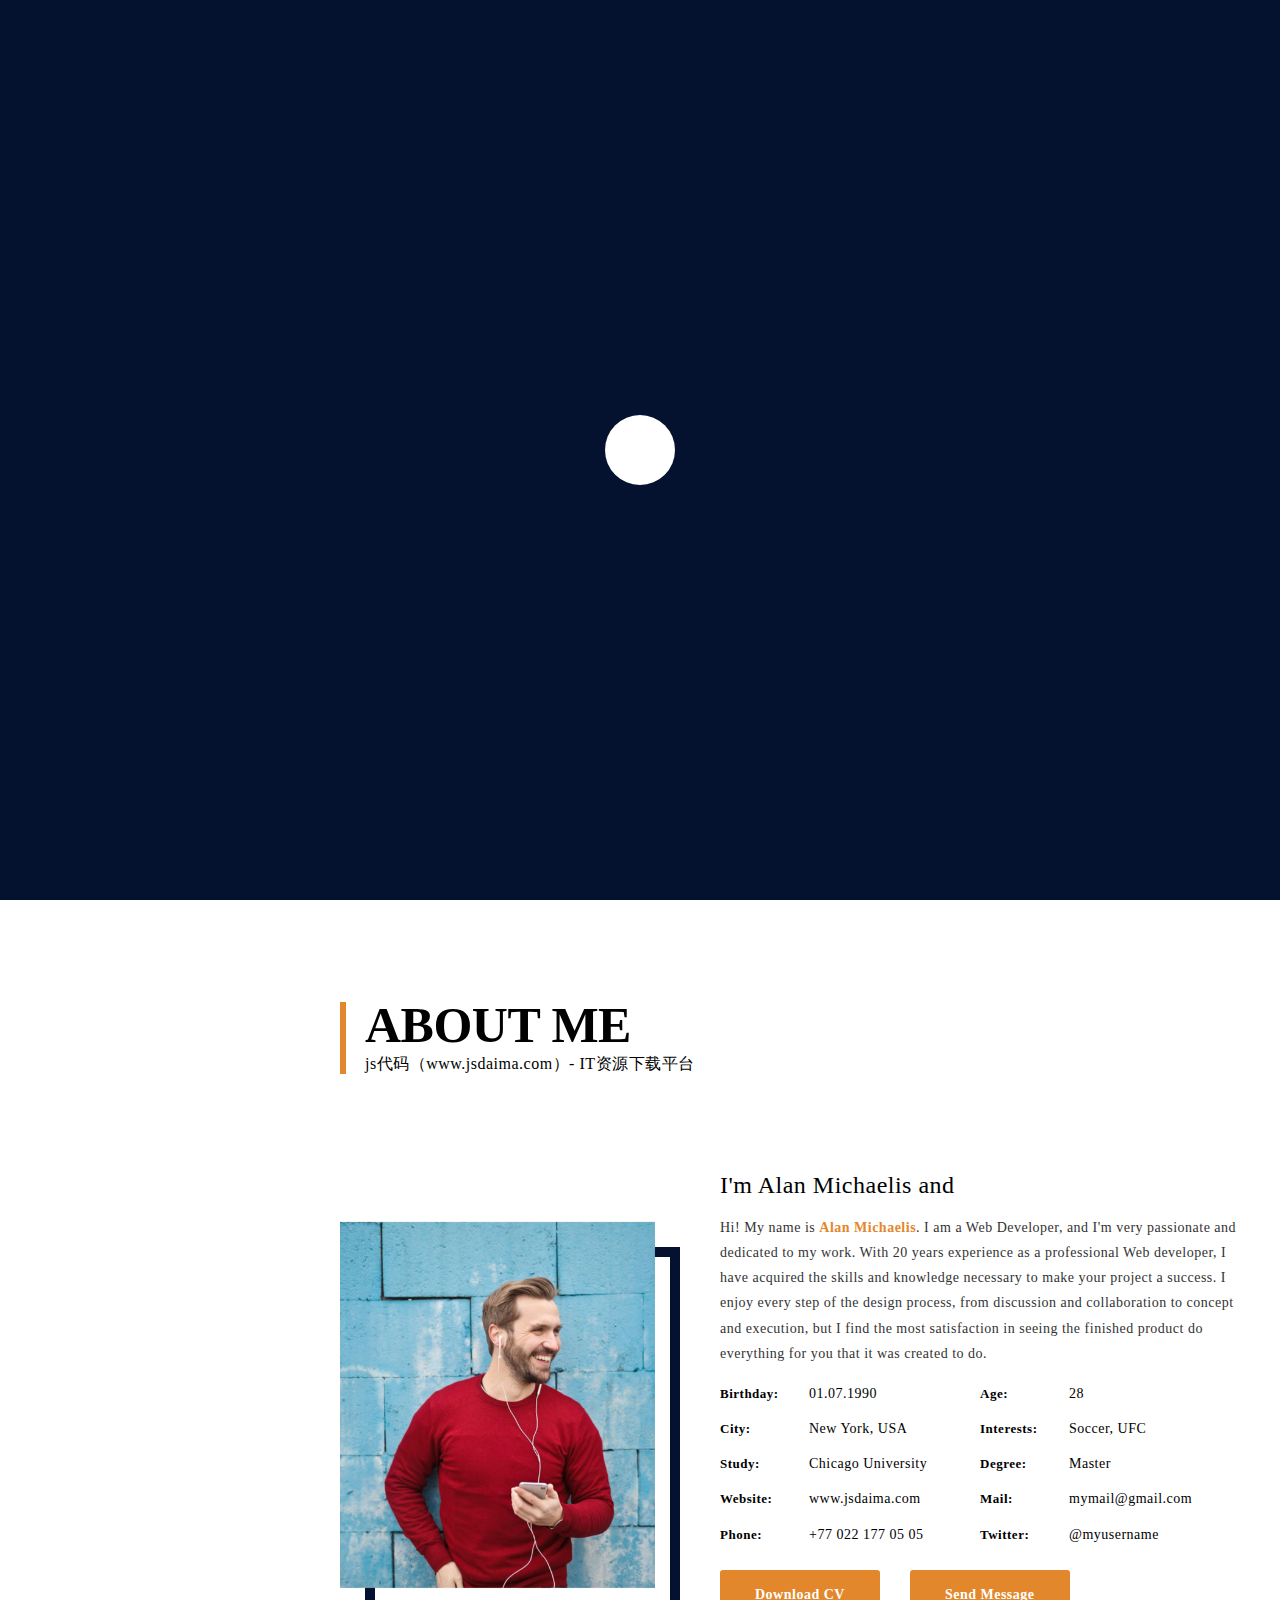
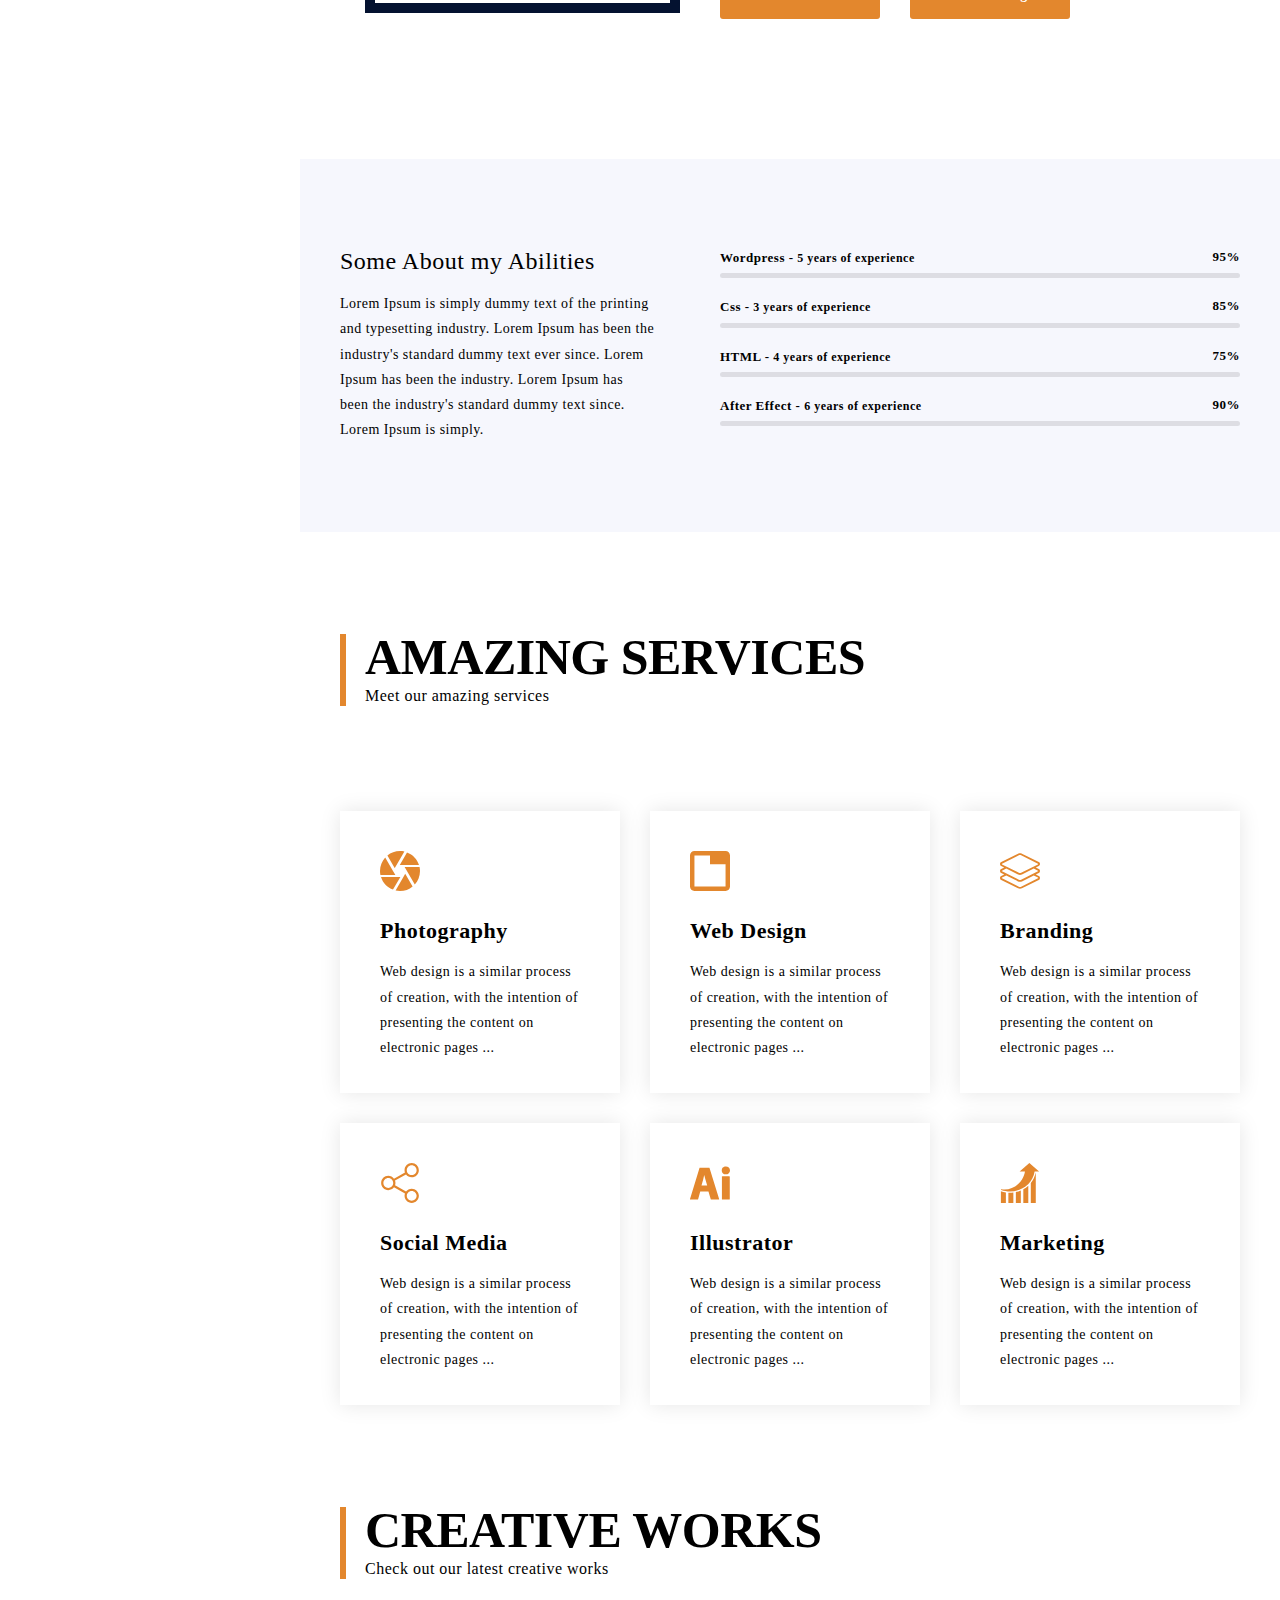
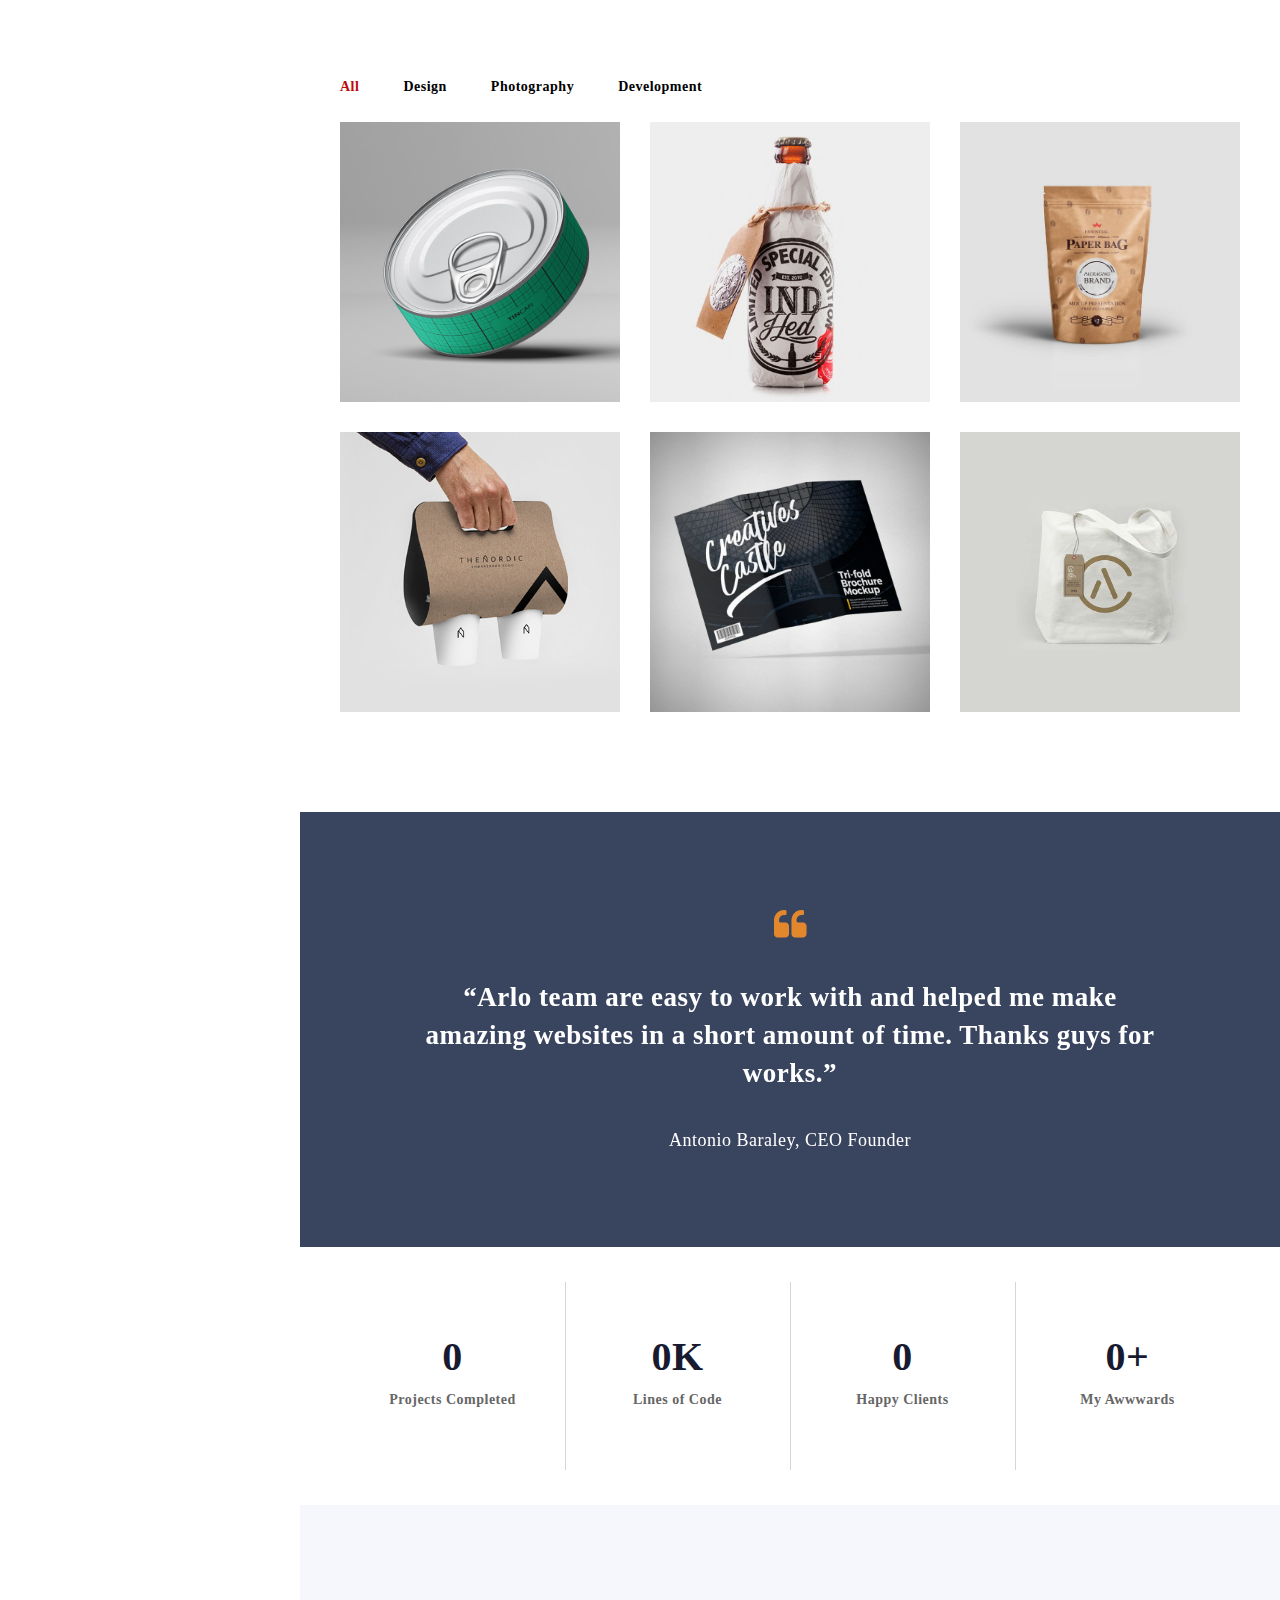
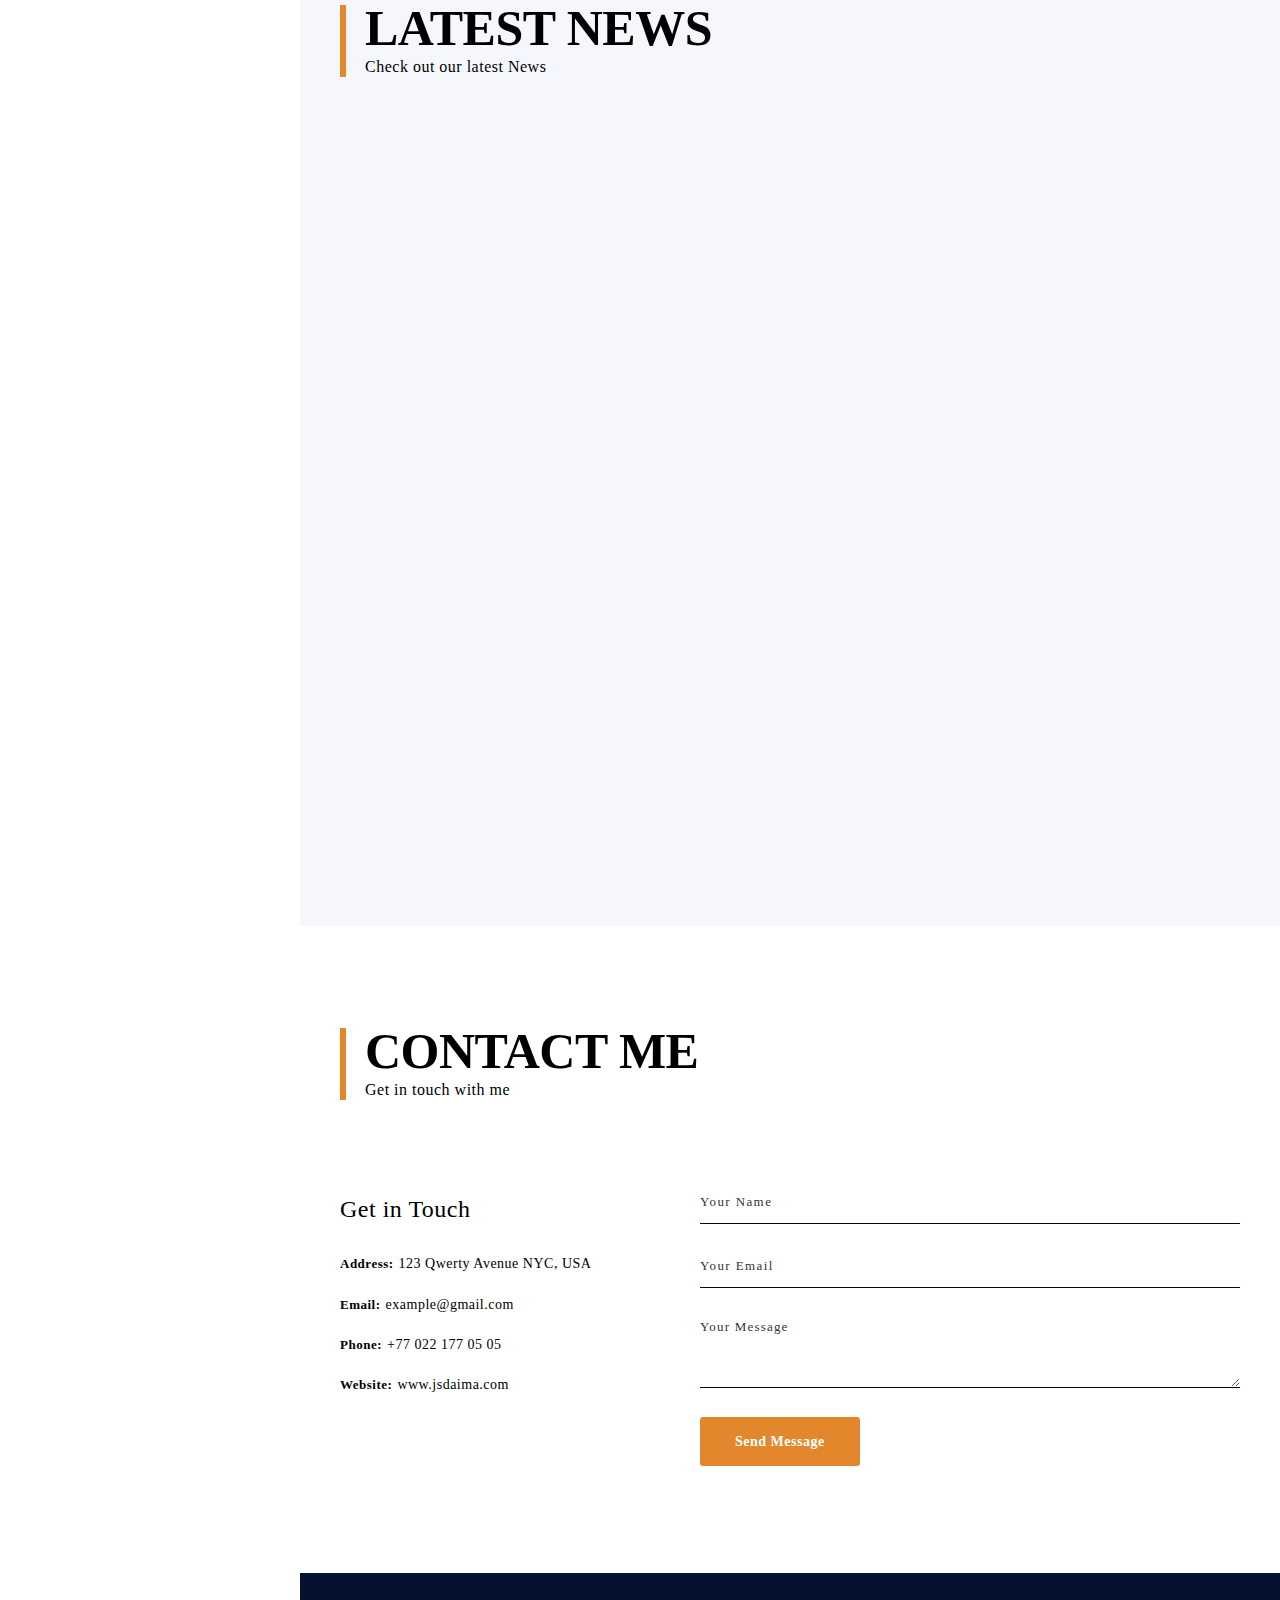
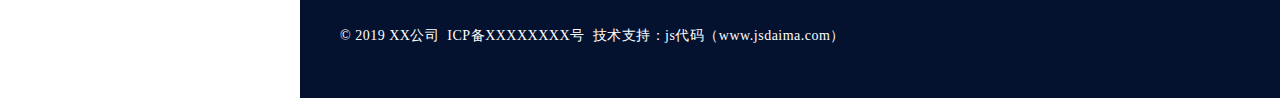
==== gs.wgsqzjl.net/index.html @ ab4c404b "添加项目文件。" ====
<!DOCTYPE html>
<!--[if lt IE 7 ]><html class="ie ie6" lang="en"> <![endif]-->
<!--[if IE 7 ]><html class="ie ie7" lang="en"> <![endif]-->
<!--[if IE 8 ]><html class="ie ie8" lang="en"> <![endif]-->
<!--[if (gte IE 9)|!(IE)]><!--><html lang="en"> <!--<![endif]-->

<head>

<meta http-equiv="Content-Type" content="text/html; charset=utf-8" />

<meta name="viewport" content="width=device-width, initial-scale=1, maximum-scale=1">

<title>HTML5全屏响应式前端开发工程师求职简历网页模板</title>
<meta name="keywords" content="HTML5,全屏响应式,前端开发,工程师,求职简历,网页模板" />
<meta name="description" content="HTML5全屏响应式前端开发工程师求职简历网页模板下载。使用最新HTML5+CSS3技术，采用响应式布局设计，自适应手机移动端，用户体验友好。" /> 
<meta name="author" content="js代码(www.jsdaima.com)" />
<meta name="copyright" content="js代码(www.jsdaima.com)" />

<!-- STYLES -->
<link rel="stylesheet" type="text/css" href="css/plugins.css" />
<link rel="stylesheet" type="text/css" href="css/style.css" />
<!--[if lt IE 9]> <script type="text/javascript" src="js/modernizr.custom.js"></script> <![endif]-->
<!-- /STYLES -->

</head>

<body>

<!-- WRAPPER ALL -->
<div class="arlo_tm_wrapper_all">

	<div id="arlo_tm_popup_blog">
		<div class="container">
			<div class="inner_popup scrollable"></div>
		</div>
		<span class="close"><a href="#"></a></span>
	</div>
	
	<!-- PRELOADER -->
	<div class="arlo_tm_preloader">
		<div class="spinner_wrap">
			<div class="spinner"></div>
		</div>
	</div>
	<!-- /PRELOADER -->
	
	<!-- MOBILE MENU -->
	<div class="arlo_tm_mobile_header_wrap">
		<div class="main_wrap">
			<div class="logo">
				<img src="img/logo/mobile_logo.png" alt="" />
			</div>
			<div class="arlo_tm_trigger">
				<div class="hamburger hamburger--collapse-r">
					<div class="hamburger-box">
						<div class="hamburger-inner"></div>
					</div>
				</div>
			</div>
		</div>
		<div class="arlo_tm_mobile_menu_wrap">
   			<div class="mob_menu">
				<ul class="anchor_nav">
					<li><a href="#home">首页</a></li>
					<li><a href="#about">关于</a></li>
					<li><a href="#services">技能</a></li>
					<li><a href="#portfolio">案例</a></li>
					<li><a href="#news">博客</a></li>
					<li><a href="#contact">联系</a></li>
				</ul>
			</div>
		</div>
	</div>
	<!-- /MOBILE MENU -->
	
    <!-- CONTENT -->
	<div class="arlo_tm_content">
		
		<!-- LEFTPART -->
		<div class="arlo_tm_leftpart_wrap">
			<div class="leftpart_inner">
				<div class="logo_wrap">
					<a href="#"><img src="img/logo/desktop-logo.png" alt="" /></a>
				</div>
				<div class="menu_list_wrap">
					<ul class="anchor_nav">
						<li><a href="#home">首页</a></li>
						<li><a href="#about">关于</a></li>
						<li><a href="#services">技能</a></li>
						<li><a href="#portfolio">案例</a></li>
						<li><a href="#news">博客</a></li>
						<li><a href="#contact">联系</a></li>
					</ul>
				</div>
				<div class="leftpart_bottom">
					<div class="social_wrap">
						<ul>
							<li><a href="#"><i class="xcon-facebook"></i></a></li>
							<li><a href="#"><i class="xcon-twitter"></i></a></li>
							<li><a href="#"><i class="xcon-linkedin"></i></a></li>
							<li><a href="#"><i class="xcon-instagram"></i></a></li>
							<li><a href="#"><i class="xcon-behance"></i></a></li>
						</ul>
					</div>
				</div>
				<a class="arlo_tm_resize" href="#"><i class="xcon-angle-left"></i></a>
			</div>
		</div>
		<!-- /LEFTPART -->
		
		<!-- RIGHTPART -->
		<div class="arlo_tm_rightpart">
			<div class="rightpart_inner">
				<div class="arlo_tm_section" id="home">
					<div class="arlo_tm_hero_header_wrap">
						<div class="arlo_tm_universal_box_wrap">
							<div class="bg_wrap">
								<div class="overlay_image hero jarallax" data-speed="0.1"></div>
								<div class="overlay_color hero"></div>
							</div>
							<div class="content hero">
								<div class="inner_content">
									<div class="image_wrap">
										<img src="img/hero/img.jpg" alt="" />
									</div>
									<div class="name_holder">
										<h3>Alan <span>Michaelis</span></h3>
									</div>
									<div class="text_typing">
										<p>I'm a <span class="arlo_tm_animation_text_word"></span></p>
									</div>
								</div>
							</div>
							<div class="arlo_tm_arrow_wrap bounce anchor">
								<a href="#about"><i class="xcon-angle-double-down"></i></a>
							</div>
						</div>
					</div>
				</div>
				
				<!-- ABOUT -->
				<div class="arlo_tm_section relative" id="about">
					<div class="arlo_tm_about_wrapper_all">
						<div class="container">
							<div class="arlo_tm_title_holder">
								<h3>About Me</h3>
								<span>js代码（www.jsdaima.com）- IT资源下载平台</span>							</div>
							<div class="arlo_tm_about_wrap">
								<div class="author_wrap">
									<div class="leftbox">
										<div class="about_image_wrap parallax" data-relative-input="true">
											<div class="image layer" data-depth="0.1">
												<img src="img/about/550x640.jpg" alt="" />
												<div class="inner" data-img-url="img/about/1.jpg"></div>
											</div>
											<div class="border layer" data-depth="0.2">
												<img src="img/about/550x640.jpg" alt="" />
												<div class="inner"></div>
											</div>
										</div>
									</div>
									<div class="rightbox">
										<div class="arlo_tm_mini_title_holder">
											<h4>I'm Alan Michaelis and <span class="arlo_tm_animation_text_word"></span></h4>
										</div>
										<div class="definition">
											<p>Hi! My name is <strong>Alan Michaelis</strong>. I am a Web Developer, and I'm very passionate and dedicated to my work. With 20 years experience as a professional Web developer, I have acquired the skills and knowledge necessary to make your project a success. I enjoy every step of the design process, from discussion and collaboration to concept and execution, but I find the most satisfaction in seeing the finished product do everything for you that it was created to do.</p>
										</div>
										<div class="about_short_contact_wrap">
											<ul>
												<li>
													<span><label>Birthday:</label> 01.07.1990</span>												</li>
												<li>
													<span><label>Age:</label> 28</span>												</li>
												<li>
													<span><label>City:</label> New York, USA</span>												</li>
												<li>
													<span><label>Interests:</label> Soccer, UFC</span>												</li>
												<li>
													<span><label>Study:</label> Chicago University</span>												</li>
												<li>
													<span><label>Degree:</label> Master</span>												</li>	
												<li>
													<span><label>Website:</label> <a href="https://www.jsdaima.com/" target="_blank">www.jsdaima.com</a></span>												</li>
												<li>
													<span><label>Mail:</label> <a href="mailto:example@gmail.com">mymail&#64;gmail.com</a></span>												</li>
												<li>
													<span><label>Phone:</label> <a href="#">+77 022 177 05 05</a></span>												</li>
												<li>
													<span><label>Twitter:</label> <a href="#">&#64;myusername</a></span>												</li>
											</ul>
										</div>
										<div class="buttons_wrap">
											<ul>
												<li>
													<a href="index.html"><span>Download CV</span></a>												</li>
												<li class="anchor">
													<a href="#contact"><span>Send Message</span></a>												</li>
											</ul>
										</div>
									</div>
								</div>
							</div>
						</div>
					</div>
				</div>
				<!-- /ABOUT -->
				
				<!-- SKILLS -->
				<div class="arlo_tm_section">
					<div class="arlo_tm_skills_wrap">
						<div class="container">
							<div class="inner_wrap">
								<div class="leftbox">
									<div class="arlo_tm_mini_title_holder">
										<h4>Some About my Abilities</h4>
									</div>
									<p>Lorem Ipsum is simply dummy text of the printing and typesetting industry. Lorem Ipsum has been the industry's standard dummy text ever since. Lorem Ipsum has been the industry. Lorem Ipsum has been the industry's standard dummy text since. Lorem Ipsum is simply.</p>
								</div>
								<div class="rightbox">
									<div class="progress_bar_wrap_total">
										<div class="arlo_tm_progress_wrap" data-size="small" data-round="c" data-strip="off">
											<div class="arlo_tm_progress" data-value="95" data-color="#000">
												<span><span class="label">Wordpress - <span class="experience">5 years of experience</span></span><span class="number">95%</span></span>
												<div class="arlo_tm_bar_bg"><div class="arlo_tm_bar_wrap"><div class="arlo_tm_bar"></div></div></div>
											</div>
											<div class="arlo_tm_progress" data-value="85" data-color="#000">
												<span><span class="label">Css - <span class="experience">3 years of experience</span></span><span class="number">85%</span></span>
												<div class="arlo_tm_bar_bg"><div class="arlo_tm_bar_wrap"><div class="arlo_tm_bar"></div></div></div>
											</div>
											<div class="arlo_tm_progress" data-value="75" data-color="#000">
												<span><span class="label">HTML - <span class="experience">4 years of experience</span></span><span class="number">75%</span></span>
												<div class="arlo_tm_bar_bg"><div class="arlo_tm_bar_wrap"><div class="arlo_tm_bar"></div></div></div>
											</div>
											<div class="arlo_tm_progress" data-value="90" data-color="#000">
												<span><span class="label">After Effect - <span class="experience">6 years of experience</span></span><span class="number">90%</span></span>
												<div class="arlo_tm_bar_bg"><div class="arlo_tm_bar_wrap"><div class="arlo_tm_bar"></div></div></div>
											</div>
										</div>
									</div>
								</div>
							</div>
						</div>
					</div>
				</div>
				<!-- /SKILLS -->
				
				<!-- SERVICES -->
				<div class="arlo_tm_section" id="services">
					<div class="arlo_tm_services_wrap">
						<div class="container">
							<div class="arlo_tm_title_holder">
								<h3>Amazing Services</h3>
								<span>Meet our amazing services</span>							</div>
							<div class="list_wrap">
								<ul>
									<li>
										<div class="inner">
											<div class="icon">
												<img class="svg" src="img/svg/camera-diaphragm.svg" alt="" />											</div>
											<div class="title_service">
												<h3>Photography</h3>
											</div>
											<div class="text">
												<p>Web design is a similar process of creation, with the intention of presenting the content on electronic pages ...</p>
											</div>
										</div>
									</li>
									<li>
										<div class="inner">
											<div class="icon">
												<img class="svg" src="img/svg/new-tab.svg" alt="" />											</div>
											<div class="title_service">
												<h3>Web Design</h3>
											</div>
											<div class="text">
												<p>Web design is a similar process of creation, with the intention of presenting the content on electronic pages ...</p>
											</div>
										</div>
									</li>
									<li>
										<div class="inner">
											<div class="icon">
												<img class="svg" src="img/svg/layers.svg" alt="" />											</div>
											<div class="title_service">
												<h3>Branding</h3>
											</div>
											<div class="text">
												<p>Web design is a similar process of creation, with the intention of presenting the content on electronic pages ...</p>
											</div>
										</div>
									</li>
									<li>
										<div class="inner">
											<div class="icon">
												<img class="svg" src="img/svg/share.svg" alt="" />											</div>
											<div class="title_service">
												<h3>Social Media</h3>
											</div>
											<div class="text">
												<p>Web design is a similar process of creation, with the intention of presenting the content on electronic pages ...</p>
											</div>
										</div>
									</li>
									<li>
										<div class="inner">
											<div class="icon">
												<img class="svg" src="img/svg/adobe-illustrator.svg" alt="" />											</div>
											<div class="title_service">
												<h3>Illustrator</h3>
											</div>
											<div class="text">
												<p>Web design is a similar process of creation, with the intention of presenting the content on electronic pages ...</p>
											</div>
										</div>
									</li>
									<li>
										<div class="inner">
											<div class="icon">
												<img class="svg" src="img/svg/seo-performance-marketing-graphic.svg" alt="" />											</div>
											<div class="title_service">
												<h3>Marketing</h3>
											</div>
											<div class="text">
												<p>Web design is a similar process of creation, with the intention of presenting the content on electronic pages ...</p>
											</div>
										</div>
									</li>
								</ul>
							</div>
						</div>
					</div>
				</div>
				<!-- /SERVICES -->
				
				<!-- PORTFOLIO -->
				<div class="arlo_tm_section relative" id="portfolio">
					<div class="arlo_tm_portfolio_wrapper_all">

						<!-- PORTFOLIO FILTER -->
						<div class="arlo_tm_second_portfolio">
						<div class="container">
							<div class="arlo_tm_portfolio_wrap">
								<div class="arlo_tm_title_holder portfolio">
									<h3>Creative Works</h3>
									<span>Check out our latest creative works</span>								</div>
								<div class="arlo_tm_portfolio_titles"></div>
								<ul class="arlo_tm_portfolio_filter">
									<li><a href="#" class="current" data-filter="*">All</a></li>
									<li><a href="#" data-filter=".design">Design</a></li>
									<li><a href="#" data-filter=".photography">Photography</a></li>
									<li><a href="#" data-filter=".development">Development</a></li>
								</ul>
								<ul class="arlo_tm_portfolio_list gallery_zoom">
									<li class="design">
										<div class="entry arlo_tm_portfolio_animation_wrap" data-title="Aoc Productions" data-category="Design">
											<a href="portfolio-single.html">
												<img src="img/portfolio/600x600.jpg" alt="" />
												<div class="arlo_tm_portfolio_image_main" data-img-url="img/portfolio/1.jpg"></div>
											</a>										</div>
									</li>
									<li class="photography">
										<div class="entry arlo_tm_portfolio_animation_wrap" data-title="Ind Hed" data-category="Photography">
											<a href="portfolio-single.html">
												<img src="img/portfolio/600x600.jpg" alt="" />
												<div class="arlo_tm_portfolio_image_main" data-img-url="img/portfolio/2.jpg"></div>
											</a>										</div>
									</li>
									<li class="development">
										<div class="entry arlo_tm_portfolio_animation_wrap" data-title="Paper Mockup" data-category="Development">
											<a href="portfolio-single.html">
												<img src="img/portfolio/600x600.jpg" alt="" />
												<div class="arlo_tm_portfolio_image_main" data-img-url="img/portfolio/3.jpg"></div>
											</a>										</div>
									</li>
									<li class="photography">
										<div class="entry arlo_tm_portfolio_animation_wrap" data-title="The Nordic" data-category="Photography">
											<a href="portfolio-single.html">
												<img src="img/portfolio/600x600.jpg" alt="" />
												<div class="arlo_tm_portfolio_image_main" data-img-url="img/portfolio/4.jpg"></div>
											</a>										</div>
									</li>
									<li class="design">
										<div class="entry arlo_tm_portfolio_animation_wrap" data-title="Creatives Castle" data-category="Design">
											<a href="portfolio-single.html">
												<img src="img/portfolio/600x600.jpg" alt="" />
												<div class="arlo_tm_portfolio_image_main" data-img-url="img/portfolio/5.jpg"></div>
											</a>										</div>
									</li>
									<li class="photography">
										<div class="entry arlo_tm_portfolio_animation_wrap" data-title="White Bag" data-category="Photography">
											<a href="portfolio-single.html">
												<img src="img/portfolio/600x600.jpg" alt="" />
												<div class="arlo_tm_portfolio_image_main" data-img-url="img/portfolio/6.jpg"></div>
											</a>										</div>
									</li>
								</ul>
							</div>
						</div>
					</div>
					<!-- /PORTFOLIO FILTER -->

					</div>
				</div>
				<!-- /PORTFOLIO -->
				
				<!-- TESTIMONIALS -->
				<div class="arlo_tm_section" id="testimonials">
					<div class="arlo_tm_testimonials_wrapper_all">
						<div class="arlo_tm_universal_box_wrap">
							<div class="bg_wrap">
								<div class="overlay_image testimonial jarallax" data-speed="0"></div>
								<div class="overlay_color testimonial"></div>
							</div>
							<div class="content testimonial">
								<div class="arlo_tm_testimonial_wrap">
									<div class="container">
										<div class="carousel_wrap">
											<ul class="owl-carousel">
												<li class="item">
													<div class="inner">
														<div class="quotebox_wrap">
															<i class="xcon-quote-left"></i>														</div>
														<div class="definitions_wrap">
															<p>“Arlo team are easy to work with and helped me make amazing websites in a short amount of time. Thanks guys for works.”</p>
														</div>
														<div class="name_holder">
															<p>Antonio Baraley, CEO Founder</p>
														</div>
													</div>
												</li>
												<li class="item">
													<div class="inner">
														<div class="quotebox_wrap">
															<i class="xcon-quote-left"></i>														</div>
														<div class="definitions_wrap">
															<p>“We were looking for a logo with a touch of modernism. Arlo grasped our needs and produced a stunning design.”</p>
														</div>
														<div class="name_holder">
															<p>Calena Gomez, AOC Designer</p>
														</div>
													</div>
												</li>
												<li class="item">
													<div class="inner">
														<div class="quotebox_wrap">
															<i class="xcon-quote-left"></i>														</div>
														<div class="definitions_wrap">
															<p>“Awesome to work with Arlo. Good organized, easy to communicate with, responsive with next iterations.”</p>
														</div>
														<div class="name_holder">
															<p>Torren Winston, Photographer.</p>
														</div>
													</div>
												</li>
											</ul>
										</div>
									</div>
								</div>
							</div>
						</div>
					</div>
				</div>
				<!-- /TESTIMONIALS -->
				
				<!-- COUNTERBOX -->
				<div class="arlo_tm_section">
					<div class="container">
						<div class="arlo_tm_counter_wrap" data-col="4" data-delay="300">
							<ul class="arlo_tm_counter_list arlo_tm_miniboxes">
								<li>
									<div class="inner arlo_tm_minibox">
										<h3><span><span class="arlo_tm_counter" data-from="0" data-to="2222" data-speed="3000">0</span></span></h3>
										<span>Projects Completed</span>									</div>
								</li>
								<li>
									<div class="inner arlo_tm_minibox">
										<h3><span><span class="arlo_tm_counter" data-from="0" data-to="333" data-speed="3000">0</span>K</span></h3>
										<span>Lines of Code</span>									</div>
								</li>
								<li>
									<div class="inner arlo_tm_minibox">
										<h3><span><span class="arlo_tm_counter" data-from="0" data-to="8888" data-speed="3000">0</span></span></h3>
										<span>Happy Clients</span>									</div>
								</li>
								<li>
									<div class="inner arlo_tm_minibox">
										<h3><span><span class="arlo_tm_counter" data-from="0" data-to="777" data-speed="3000">0</span>+</span></h3>
										<span>My Awwwards</span>									</div>
								</li>
							</ul>
						</div>
					</div>
				</div>
				<!-- /COUNTERBOX -->
				
				<!-- NEWS -->
				<div class="arlo_tm_section" id="news">
					<div class="arlo_tm_news_wrap">
						<div class="container">
							<div class="arlo_tm_title_holder news">
								<h3>Latest News</h3>
								<span>Check out our latest News</span>							</div>
							<div class="arlo_tm_list_wrap blog_list">
								<ul class="total">
									<li class="wow fadeInUp" data-wow-duration="1.2s">
										<div class="inner_list">
											<div class="image_wrap">
												<img class="small" src="img/blog/500x350.jpg" alt="" />
												<img class="big" src="img/blog/1170x450.jpg" alt="" />
												<div class="news_image" data-url="img/blog/1.jpg"></div>
												<a class="link_news" href="index.html"></a>											</div>
											<div class="definitions_wrap">
												<div class="date_wrap">
													<p>January 22, 2018 <a href="index.html">Logos</a></p>
												</div>
												<div class="title_holder">
													<h3><a href="index.html">How to Create Great Logo for Your Business</a></h3>
												</div>
												<div class="definition">
													<p>If you are reading this, you probably plan to start a small business or a side hustle very soon. And you probably have ...</p>
												</div>
												<div class="full_def">
													<p>If you are reading this, you probably plan to start a small business or a side hustle very soon. And you probably have a couple of questions running through your mind like: Do I really need that logo? Or Yep, I really need one. But how can I get it on a budget? This post was created to help you bring system out of confusion so you can get the best out of your business and enter the market full force. First of all, yes, you do need a logo, and it does not really matter how big or small your business is. Even if you  making a craft soap and sell it to your relatives and friends, you still need a logo. If you plan to monetize an idea, you need a logo for it. Otherwise your work, your efforts, your image and your future brand belong to everyone, like grapes at a grocery store. But most importantly, the final design you come up with should be effective enough to promote your business and get you that place in the sun. Here are a few tips that will make the whole process easier and more fun. The first step to a killer logo is an idea. So start feeding your brain with new impressions and experiences. Use anything that works for you. Try hiking and gain inspiration from nature. Or visit an art gallery. Meditation, photography, action sports In a nutshell, any kind of activity that fills you up with energy and joy may help you get that revolutionary idea. It is always useful to browse the websites (or social media profiles) of your potential rivals to not only judge their logos but to practice analysis. Do you find your competitor logo effective or attractive? Try to think of the ways it helps the rival company to be profitable. Is there something you would change? Why? All of these questions can really help you to improve your own perception of your brand as well as the future marketing strategy. Find out what the strengths and weaknesses of your rivals are and benefit from that knowledge. When it comes to logo design, there are and always will be several safe choices like bold and elegant black and white logos or serif font wordmarks. But if you are striving to get that killer logo, do not be afraid to cross the line and try something rebellious. Go out there and get to know the latest design trends. For example, you may experiment with the bold colors like Ultra Violet, which is the Pantone color of the year, by the way. Or play with the typography and color gradients.</p>
												</div>
												<div class="arlo_tm_popup_share_wrap">
													<ul>
														<li><a href="#">Facebook</a></li>
														<li><a href="#">Twitter</a></li>
														<li><a href="#">Linkedin</a></li>
														<li><a href="#">Behance</a></li>
													</ul>
												</div>
												<div class="read_more">
													<a href="#"><span>Read More</span></a>												</div>
											</div>
										</div>
									</li>
									<li class="wow fadeInUp" data-wow-duration="1.2s" data-wow-delay="0.2s">
										<div class="inner_list">
											<div class="image_wrap">
												<img class="small" src="img/blog/500x350.jpg" alt="" />
												<img class="big" src="img/blog/1170x450.jpg" alt="" />
												<div class="news_image" data-url="img/blog/2.jpg"></div>
												<a class="link_news" href="index.html"></a>											</div>
											<div class="definitions_wrap">
												<div class="date_wrap">
													<p>February 07, 2018 <a href="index.html">Illustrator</a></p>
												</div>
												<div class="title_holder">
													<h3><a href="index.html">How to Autumn Clean Your Design Career?</a></h3>
												</div>
												<div class="definition">
													<p>Spring cleaning is not just about washing windows and clearing away cobwebs. Your design career also needs a thorough ...</p>
												</div>
												<div class="full_def">
													<p>Whether you are a freelancer or an in-house designer, or at a studio or agency, you will probably have to rebrand at the and Whether you are a freelancer or an in-house designer, or at a studio or agency, you will probably have to rebrand at the and Whether yo are a freelancer or an in-house designer, or at a studio or agency, you'll probably have to rebrand at the andWhether you are a freelancer or an in-house designer, or at a studio or agency, you will probably have to rebrand at the andWhether yo are a freelancer or an in-house designer, or at a studio or agency, you will probably have to rebrand at the and.Whether you are a freelancer or an in-house designer, or at a studio or agency, you will probably have to rebrand at the and Whether you are a freelancer or an in-house designer, or at a studio or agency, you will probably have to rebrand at the andWhether youa are a freelancer or an in-house designer, or at a studio or agency.</p>
												</div>
												<div class="arlo_tm_popup_share_wrap">
													<ul>
														<li><a href="#">Facebook</a></li>
														<li><a href="#">Twitter</a></li>
														<li><a href="#">Linkedin</a></li>
														<li><a href="#">Behance</a></li>
													</ul>
												</div>
												<div class="read_more">
													<a href="#"><span>Read More</span></a>												</div>
											</div>
										</div>
									</li>
									<li class="wow fadeInUp" data-wow-duration="1.2s" data-wow-delay="0.4s">
										<div class="inner_list">
											<div class="image_wrap">
												<img class="small" src="img/blog/500x350.jpg" alt="" />
												<img class="big" src="img/blog/1170x450.jpg" alt="" />
												<div class="news_image" data-url="img/blog/3.jpg"></div>
												<a class="link_news" href="index.html"></a>											</div>
											<div class="definitions_wrap">
												<div class="date_wrap">
													<p>April 12, 2018 <a href="index.html">Branding</a></p>
												</div>
												<div class="title_holder">
													<h3><a href="index.html">Innovative Ways to Increase Brand</a></h3>
												</div>
												<div class="definition">
													<p>Having a solid, trusted brand is important for your company to thrive. If your target audience does not know or trust ...</p>
												</div>
												<div class="full_def">
													<p>Having a solid, trusted brand is important for your company to thrive. If your target audience does not know or trust your brand, how will you ever increase your customer base and sales? Here are six innovative strategies you can use to increase brand awareness and help your business thrive. Inviting influencers into your niche is a great way to increase brand awareness and hopefully drive sales. When influencers have an established audience that knows and trusts them, once they mention your product(s) and discuss your brand in their content, those mentions will expand your reach and increase peoples awareness of your product. Ikonick is a perfect example of a company that works directly with influencers: It sells canvas art for your home and office. The way Ikonick uses influencers involves providing them with art and having those influencers pose with the art, then share the photos on social media. "Our relationships are an important part of our business,"  co-founder Mark Mastrandrea told me. "Our relationships make up our community, and the community is how our brand grows." Ikonick uses all types of influencers, from Instagram photographers to celebrities. The companys social strategy has enabled it to scale and grow exponentially because its influencers become part of its sales team -- even ambassadors. The relationship is mutually rewarding, Mastrandrea said. Companies can also offer to sponsor influencers at an event (if they do that sort of thing) and even use them as spokespersons for their brand and product(s). A lot of CrossFit-related companies do this, including Rogue Fitness, which sponsors certain athletes with clothing. The athlete then becomes a walking billboard for the company. Have you ever received an order that came in branded packaging? Rather than see it as just another shipment, perhaps you felt that that that special branding made the package seem like a gift. The team knows that the product experience doesn't commence at first use, but rather at the unboxing stage. How companies present their brand, and the story they tell through their design and graphics, can create an emotional connection with the customer that may last even longer than the product itself.</p>
												</div>
												<div class="arlo_tm_popup_share_wrap">
													<ul>
														<li><a href="#">Facebook</a></li>
														<li><a href="#">Twitter</a></li>
														<li><a href="#">Linkedin</a></li>
														<li><a href="#">Behance</a></li>
													</ul>
												</div>
												<div class="read_more">
													<a href="#"><span>Read More</span></a>												</div>
											</div>
										</div>
									</li>
								</ul>
							</div>
						</div>
					</div>
				</div>
				<!-- /NEWS -->

				<!-- CONTACT & FOOTER -->
				<div class="arlo_tm_section" id="contact">
					<div class="container">
						<div class="arlo_tm_title_holder contact">
							<h3>Contact Me</h3>
							<span>Get in touch with me</span>						</div>
					</div>
					<div class="arlo_tm_footer_contact_wrapper_all">
						<div class="arlo_tm_contact_wrap_all">
							<div class="container">
								<div class="leftbox">
									<div class="arlo_tm_mini_title_holder contact">
										<h4>Get in Touch</h4>
									</div>
									<div class="short_info_wrap">
										<ul>
											<li><p><label>Address:</label><span>123 Qwerty Avenue NYC, USA</span></p></li>
											<li><p><label>Email:</label><span><a href="mailto:example@gmail.com">example@gmail.com</a></span></p></li>
											<li><p><label>Phone:</label><span>+77 022 177 05 05</span></p></li>
											<li><p><label>Website:</label><span><a href="https://www.jsdaima.com/" target="_blank">www.jsdaima.com</a></span></p></li>
										</ul>
									</div>
								</div>
								<div class="rightbox">
									<div class="arlo_tm_contact_wrap">
										<div class="main_input_wrap">
											<form action="/" method="post" class="contact_form" id="contact_form">
												<div class="returnmessage" data-success="Your message has been received, We will contact you soon."></div>
												<div class="empty_notice"><span>Please Fill Required Fields</span></div>
												<div class="wrap">
													<input id="name" type="text" placeholder="Your Name">
												</div>
												<div class="wrap">
													<input id="email" type="text" placeholder="Your Email">
												</div>
												<div class="wrap">
													<textarea id="message" placeholder="Your Message"></textarea>
												</div>
												<div class="arlo_tm_button">
													<a id="send_message" href="#"><span>Send Message</span></a>												</div>
											</form>
										</div>
									</div>
								</div>
							</div>
						</div>
						<div class="arlo_tm_footer_wrap">
							<div class="container">
								<p>&copy; 2019 XX公司&nbsp;&nbsp;ICP备XXXXXXXX号&nbsp;&nbsp;技术支持：<a style="color:#fff;" href="https://www.jsdaima.com/" title="js代码" target="_blank">js代码（www.jsdaima.com）</a></p>
							</div>
						</div>
					</div>
				</div>
				<!-- /CONTACT & FOOTER -->
				
			</div>
		</div>
		<!-- /RIGHTPART -->
		
		<a class="arlo_tm_totop" href="#"></a> 
		
	</div>
</div>
<!-- / WRAPPER ALL -->
	
<!-- SCRIPTS -->
<script src="js/jquery.js"></script>
<!--[if lt IE 10]> <script type="text/javascript" src="js/ie8.js"></script> <![endif]-->	
<script src="js/plugins.js"></script>
<script src="js/init.js"></script>
<!-- /SCRIPTS -->

</body>
</html>
---- gs.wgsqzjl.net/css/plugins.css ----
/*
This file is made by Marketify (2018)
This css file includes all base styles and template's main color (in this tempalte main color is pink(#f00a77)). 
Template's main color styles located at the bottom of this file.

01) BASE
02) FORM ELEMENTS
03) FONTELLO
04) SKELETON OR GRID
05) PERFECT SCROLLBAR
06) MAGNIFIC POPUP
07) NAV ANCHOR
08) ANIMATION
09) OWL CAROUSEL

*/

/*------------------------------------------------------------------*/ 
/*	01) BASE
/*------------------------------------------------------------------*/
html,body,div,span,applet,object,iframe,h1,h2,h3,h4,h5,h6,p,blockquote,pre,a,abbr,acronym,address,big,cite,code,del,dfn,em,font,ins,kbd,q,s,samp,small,strike,strong,sub,sup,tt,var,b,u,i,center,dl,dt,dd,ol,ul,li,fieldset,form,label,legend,table,caption,tbody,tfoot,thead,tr,th,td
	{
	background: transparent;
	border: 0;
	margin: 0;
	padding: 0;
	vertical-align: baseline;
	outline: none;
}

article, aside, details, figcaption, figure, footer, header, hgroup, nav, section {
    display: block;
}

blockquote {
	quotes: none;
}

blockquote:before,blockquote:after {
	content: '';
	content: none;
}
ul, ol{
	margin:0px;	
}
ul li, ol li{
	margin-bottom:0px;
}
img{
	vertical-align:middle;
	max-width:100%;
}
iframe{
	max-width:100%;
}
del {
	text-decoration: line-through;
}
a, i{
	border:none;
}
a:hover{text-decoration:none;}

h1, h2, h3, h4, h5, h6{
	font-weight:500;
	line-height: 1;
	font-family: "Montserrat";
}
h1 { font-size: 45px; }
h2 { font-size: 36px; }
h3 { font-size: 30px; }
h4 { font-size: 24px; }
h5 { font-size: 20px; }
h6 { font-size: 16px; }

table{
	width:100%;
	max-width:100%;
	text-align:left;
	border-collapse: collapse;
	border-spacing: 0px;
	margin-bottom:15px;
	color:#999;
	border:1px solid #eee;
}
table tr{
	border:1px solid #eee;
}
table th{
	vertical-align:top;
	color:#333;
	background:none;
	font-size:16px;
	font-weight:normal;
	padding:15px 10px;
	border:1px solid #eee;
}
table td{
	vertical-align:top;
	padding:10px;
	border:1px solid #eee;
}

code, pre {
	padding: 10px;
	padding-bottom: 0;
	border-left: 3px solid #6FBF71;
	border-bottom: 1px solid transparent;
	background: #f7f7f7;
	overflow-x:scroll;
}

pre{
	display: block;	
	word-break: break-all;
	word-wrap: break-word;
}
pre code { white-space: pre-wrap; }

.space10{width:100%; float:left; clear:both; margin-bottom:10px;}
.space20{width:100%; float:left; clear:both; margin-bottom:20px;}
.space30{width:100%; float:left; clear:both; margin-bottom:30px;}
.space40{width:100%; float:left; clear:both; margin-bottom:40px;}
.space50{width:100%; float:left; clear:both; margin-bottom:50px;}
.space60{width:100%; float:left; clear:both; margin-bottom:60px;}
.space70{width:100%; float:left; clear:both; margin-bottom:70px;}
.space80{width:100%; float:left; clear:both; margin-bottom:80px;}
.space90{width:100%; float:left; clear:both; margin-bottom:90px;}
.space100{width:100%; float:left; clear:both; margin-bottom:100px;}
.space200{width:100%; float:left; clear:both; margin-bottom:200px;}
.space300{width:100%; float:left; clear:both; margin-bottom:300px;}
.space400{width:100%; float:left; clear:both; margin-bottom:400px;}
.space500{width:100%; float:left; clear:both; margin-bottom:500px;}
.space1000{width:100%; float:left; clear:both; margin-bottom:1000px;}

/*------------------------------------------------------------------*/ 
/*	02) FORM ELEMENTS
/*------------------------------------------------------------------*/

textarea{
	border-radius:0;
	font-size:13px;
	color:#333;
	resize:vertical;
	font-family:"Open Sans";
	letter-spacing: 1.2px !important;
	
	-webkit-box-sizing: border-box; /* Safari/Chrome, other WebKit */
	-moz-box-sizing: border-box;    /* Firefox, other Gecko */
	-ms-box-sizing: border-box;     /* IE 10 + */
	box-sizing: border-box;         /* Opera/IE 8+ */
	
	line-height:1.4;
	padding:10px!important;
	width:100%;
	border:1px solid #eee;
	
	-webkit-transition: all .3s ease;
	   -moz-transition: all .3s ease;
	    -ms-transition: all .3s ease;
	     -o-transition: all .3s ease;
	        transition: all .3s ease;
}
input[type="text"],
input[type="password"],
input[type="datetime"],
input[type="datetime-local"],
input[type="date"],
input[type="month"],
input[type="time"],
input[type="week"],
input[type="number"],
input[type="email"],
input[type="url"],
input[type="search"],
input[type="tel"],
input[type="color"],
.uneditable-input {
	border-radius:0;
	font-size:13px;
	min-width:auto;
	color:#333;
	letter-spacing:1.4px;
	
	-webkit-box-sizing: border-box; /* Safari/Chrome, other WebKit */
	-moz-box-sizing: border-box;    /* Firefox, other Gecko */
	-ms-box-sizing: border-box;     /* IE 10 + */
	box-sizing: border-box;         /* Opera/IE 8+ */
	
	font-family:"Open Sans";
	
	line-height:1.6;
	padding:10px!important;
	height:44px;
	vertical-align:middle;
	border:1px solid #eee;
	
	-webkit-transition: all .3s ease;
	   -moz-transition: all .3s ease;
	    -ms-transition: all .3s ease;
	     -o-transition: all .3s ease;
	        transition: all .3s ease;
}

textarea:focus,
input[type="text"]:focus,
input[type="password"]:focus,
input[type="datetime"]:focus,
input[type="datetime-local"]:focus,
input[type="date"]:focus,
input[type="month"]:focus,
input[type="time"]:focus,
input[type="week"]:focus,
input[type="number"]:focus,
input[type="email"]:focus,
input[type="url"]:focus,
input[type="search"]:focus,
input[type="tel"]:focus,
input[type="color"]:focus,
.uneditable-input:focus {
	border-color:#ccc;
	background:#eee;
}

input[type="submit"]{
	padding: 13px 15px;
	height: 40px;
	line-height: 1;
	text-transform: uppercase;
	font-size: 13px;
	font-weight: 600;
	text-decoration: none;
	letter-spacing: 0.5px;
	border:none;
	cursor:pointer;
	color: #FFF;
	background:#777;
	
	-webkit-transition: all .3s ease;
	   -moz-transition: all .3s ease;
	    -ms-transition: all .3s ease;
	     -o-transition: all .3s ease;
	        transition: all .3s ease;
}
input[type="submit"]:hover{
	background:#444;
}
select{
	padding:8px;
	border:2px solid #eee;
}
input[type="button"]{
	cursor:pointer;
	-webkit-transition: all .3s ease;
	   -moz-transition: all .3s ease;
	    -ms-transition: all .3s ease;
	     -o-transition: all .3s ease;
	        transition: all .3s ease;
}

/*------------------------------------------------------------------*/ 
/*	03) FONTELLO
/*------------------------------------------------------------------*/

@font-face {
  font-family: 'xcon';
  src: url('font/xcon.eot?4965248');
  src: url('font/xcon.eot?4965248#iefix') format('embedded-opentype'),
       url('font/xcon.woff2?4965248') format('woff2'),
       url('font/xcon.woff?4965248') format('woff'),
       url('font/xcon.ttf?4965248') format('truetype'),
       url('font/xcon.svg?4965248#xcon') format('svg');
  font-weight: normal;
  font-style: normal;
}
/* Chrome hack: SVG is rendered more smooth in Windozze. 100% magic, uncomment if you need it. */
/* Note, that will break hinting! In other OS-es font will be not as sharp as it could be */
/*
@media screen and (-webkit-min-device-pixel-ratio:0) {
  @font-face {
    font-family: 'xcon';
    src: url('../font/xcon.svg?4965248#xcon') format('svg');
  }
}
*/
 
 [class^="xcon-"]:before, [class*=" xcon-"]:before {
  font-family: "xcon";
  font-style: normal;
  font-weight: normal;
  speak: none;
 
  display: inline-block;
  text-decoration: inherit;
  width: 1em;
  margin-right: .2em;
  text-align: center;
  /* opacity: .8; */
 
  /* For safety - reset parent styles, that can break glyph codes*/
  font-variant: normal;
  text-transform: none;
 
  /* fix buttons height, for twitter bootstrap */
  line-height: 1em;
 
  /* Animation center compensation - margins should be symmetric */
  /* remove if not needed */
  margin-left: .2em;
 
  /* you can be more comfortable with increased icons size */
  /* font-size: 120%; */
 
  /* Font smoothing. That was taken from TWBS */
  -webkit-font-smoothing: antialiased;
  -moz-osx-font-smoothing: grayscale;
 
  /* Uncomment for 3D effect */
  /* text-shadow: 1px 1px 1px rgba(127, 127, 127, 0.3); */
}
 
.xcon-phone:before { content: '\e800'; } /* '' */
.xcon-mail:before { content: '\e801'; } /* '' */
.xcon-globe:before { content: '\e802'; } /* '' */
.xcon-glass:before { content: '\e803'; } /* '' */
.xcon-music:before { content: '\e804'; } /* '' */
.xcon-search:before { content: '\e805'; } /* '' */
.xcon-star:before { content: '\e806'; } /* '' */
.xcon-star-empty:before { content: '\e807'; } /* '' */
.xcon-heart:before { content: '\e808'; } /* '' */
.xcon-cancel-circled:before { content: '\e809'; } /* '' */
.xcon-ok:before { content: '\e80a'; } /* '' */
.xcon-bookmark:before { content: '\e80b'; } /* '' */
.xcon-thumbs-up:before { content: '\e80c'; } /* '' */
.xcon-thumbs-down:before { content: '\e80d'; } /* '' */
.xcon-download:before { content: '\e80e'; } /* '' */
.xcon-upload:before { content: '\e80f'; } /* '' */
.xcon-lock-open:before { content: '\e810'; } /* '' */
.xcon-lock:before { content: '\e811'; } /* '' */
.xcon-bell:before { content: '\e812'; } /* '' */
.xcon-location:before { content: '\e813'; } /* '' */
.xcon-attention:before { content: '\e814'; } /* '' */
.xcon-cog:before { content: '\e815'; } /* '' */
.xcon-resize-full:before { content: '\e816'; } /* '' */
.xcon-resize-small:before { content: '\e817'; } /* '' */
.xcon-resize-horizontal:before { content: '\e818'; } /* '' */
.xcon-resize-vertical:before { content: '\e819'; } /* '' */
.xcon-basket:before { content: '\e81a'; } /* '' */
.xcon-calendar:before { content: '\e81b'; } /* '' */
.xcon-wrench:before { content: '\e81c'; } /* '' */
.xcon-folder:before { content: '\e81d'; } /* '' */
.xcon-folder-open:before { content: '\e81e'; } /* '' */
.xcon-volume-off:before { content: '\e81f'; } /* '' */
.xcon-volume-up:before { content: '\e820'; } /* '' */
.xcon-volume-down:before { content: '\e821'; } /* '' */
.xcon-clock:before { content: '\e822'; } /* '' */
.xcon-zoom-out:before { content: '\e823'; } /* '' */
.xcon-zoom-in:before { content: '\e824'; } /* '' */
.xcon-down-dir:before { content: '\e825'; } /* '' */
.xcon-up-dir:before { content: '\e826'; } /* '' */
.xcon-left-dir:before { content: '\e827'; } /* '' */
.xcon-right-dir:before { content: '\e828'; } /* '' */
.xcon-down-open:before { content: '\e829'; } /* '' */
.xcon-left-open:before { content: '\e82a'; } /* '' */

.xcon-right-open:before { content: '\e82b'; } /* '' */
.xcon-up-open:before { content: '\e82c'; } /* '' */
.xcon-down-big:before { content: '\e82d'; } /* '' */
.xcon-left-big:before { content: '\e82e'; } /* '' */
.xcon-right-big:before { content: '\e82f'; } /* '' */
.xcon-up-big:before { content: '\e830'; } /* '' */
.xcon-play:before { content: '\e831'; } /* '' */
.xcon-spin3:before { content: '\e832'; } /* '' */
.xcon-play-circled2:before { content: '\e833'; } /* '' */
.xcon-pause:before { content: '\e834'; } /* '' */
.xcon-to-end:before { content: '\e835'; } /* '' */
.xcon-to-end-alt:before { content: '\e836'; } /* '' */
.xcon-to-start:before { content: '\e837'; } /* '' */
.xcon-flash:before { content: '\e838'; } /* '' */
.xcon-to-start-alt:before { content: '\e839'; } /* '' */
.xcon-fast-fw:before { content: '\e83a'; } /* '' */
.xcon-fast-bw:before { content: '\e83b'; } /* '' */
.xcon-off:before { content: '\e83c'; } /* '' */
.xcon-check:before { content: '\e83d'; } /* '' */
.xcon-comment:before { content: '\e83e'; } /* '' */
.xcon-chat:before { content: '\e83f'; } /* '' */
.xcon-forward:before { content: '\e840'; } /* '' */
.xcon-eye:before { content: '\e841'; } /* '' */
.xcon-eye-off:before { content: '\e842'; } /* '' */
.xcon-star-half:before { content: '\e843'; } /* '' */
.xcon-heart-empty:before { content: '\e844'; } /* '' */
.xcon-camera:before { content: '\e845'; } /* '' */
.xcon-videocam:before { content: '\e846'; } /* '' */
.xcon-picture:before { content: '\e847'; } /* '' */
.xcon-camera-alt:before { content: '\e848'; } /* '' */
.xcon-video:before { content: '\e849'; } /* '' */
.xcon-home:before { content: '\e84a'; } /* '' */
.xcon-pencil:before { content: '\e84b'; } /* '' */
.xcon-trash-empty:before { content: '\e84c'; } /* '' */
.xcon-camera-1:before { content: '\e84d'; } /* '' */
.xcon-move:before { content: '\f047'; } /* '' */
.xcon-bookmark-empty:before { content: '\f097'; } /* '' */
.xcon-twitter:before { content: '\f099'; } /* '' */
.xcon-facebook:before { content: '\f09a'; } /* '' */
.xcon-rss:before { content: '\f09e'; } /* '' */
.xcon-resize-full-alt:before { content: '\f0b2'; } /* '' */
.xcon-gplus:before { content: '\f0d5'; } /* '' */
.xcon-sort-down:before { content: '\f0dd'; } /* '' */
.xcon-sort-up:before { content: '\f0de'; } /* '' */
.xcon-mail-alt:before { content: '\f0e0'; } /* '' */
.xcon-linkedin:before { content: '\f0e1'; } /* '' */
.xcon-comment-empty:before { content: '\f0e5'; } /* '' */
.xcon-chat-empty:before { content: '\f0e6'; } /* '' */
.xcon-bell-alt:before { content: '\f0f3'; } /* '' */
.xcon-angle-double-left:before { content: '\f100'; } /* '' */
.xcon-angle-double-right:before { content: '\f101'; } /* '' */
.xcon-angle-double-up:before { content: '\f102'; } /* '' */
.xcon-angle-double-down:before { content: '\f103'; } /* '' */
.xcon-angle-left:before { content: '\f104'; } /* '' */
.xcon-angle-right:before { content: '\f105'; } /* '' */
.xcon-angle-up:before { content: '\f106'; } /* '' */
.xcon-angle-down:before { content: '\f107'; } /* '' */
.xcon-desktop:before { content: '\f108'; } /* '' */
.xcon-laptop:before { content: '\f109'; } /* '' */
.xcon-tablet:before { content: '\f10a'; } /* '' */
.xcon-mobile:before { content: '\f10b'; } /* '' */
.xcon-quote-left:before { content: '\f10d'; } /* '' */
.xcon-reply:before { content: '\f112'; } /* '' */
.xcon-folder-empty:before { content: '\f114'; } /* '' */
.xcon-folder-open-empty:before { content: '\f115'; } /* '' */
.xcon-reply-all:before { content: '\f122'; } /* '' */
.xcon-star-half-alt:before { content: '\f123'; } /* '' */
.xcon-direction:before { content: '\f124'; } /* '' */
.xcon-attention-alt:before { content: '\f12a'; } /* '' */
.xcon-mic:before { content: '\f130'; } /* '' */
.xcon-mute:before { content: '\f131'; } /* '' */
.xcon-play-circled:before { content: '\f144'; } /* '' */
.xcon-ok-squared:before { content: '\f14a'; } /* '' */
.xcon-euro:before { content: '\f153'; } /* '' */
.xcon-pound:before { content: '\f154'; } /* '' */
.xcon-dollar:before { content: '\f155'; } /* '' */
.xcon-thumbs-up-alt:before { content: '\f164'; } /* '' */
.xcon-thumbs-down-alt:before { content: '\f165'; } /* '' */
.xcon-youtube-play:before { content: '\f16a'; } /* '' */
.xcon-instagram:before { content: '\f16d'; } /* '' */
.xcon-tumblr:before { content: '\f173'; } /* '' */
.xcon-down:before { content: '\f175'; } /* '' */
.xcon-up:before { content: '\f176'; } /* '' */
.xcon-left:before { content: '\f177'; } /* '' */
.xcon-right:before { content: '\f178'; } /* '' */
.xcon-apple:before { content: '\f179'; } /* '' */
.xcon-dribbble:before { content: '\f17d'; } /* '' */
.xcon-vkontakte:before { content: '\f189'; } /* '' */
.xcon-mail-squared:before { content: '\f199'; } /* '' */
.xcon-google:before { content: '\f1a0'; } /* '' */
.xcon-behance:before { content: '\f1b4'; } /* '' */
.xcon-paper-plane:before { content: '\f1d8'; } /* '' */
.xcon-paper-plane-empty:before { content: '\f1d9'; } /* '' */
.xcon-share:before { content: '\f1e0'; } /* '' */
.xcon-share-squared:before { content: '\f1e1'; } /* '' */
.xcon-cc-visa:before { content: '\f1f0'; } /* '' */
.xcon-cc-mastercard:before { content: '\f1f1'; } /* '' */
.xcon-cc-discover:before { content: '\f1f2'; } /* '' */
.xcon-cc-amex:before { content: '\f1f3'; } /* '' */
.xcon-cc-paypal:before { content: '\f1f4'; } /* '' */
.xcon-cc-stripe:before { content: '\f1f5'; } /* '' */
.xcon-bell-off:before { content: '\f1f6'; } /* '' */
.xcon-bell-off-empty:before { content: '\f1f7'; } /* '' */
.xcon-toggle-off:before { content: '\f204'; } /* '' */
.xcon-toggle-on:before { content: '\f205'; } /* '' */
.xcon-pinterest:before { content: '\f231'; } /* '' */
.xcon-hourglass-o:before { content: '\f250'; } /* '' */
.xcon-trademark:before { content: '\f25c'; } /* '' */
.xcon-registered:before { content: '\f25d'; } /* '' */
.xcon-odnoklassniki:before { content: '\f263'; } /* '' */
.xcon-safari:before { content: '\f267'; } /* '' */
.xcon-chrome:before { content: '\f268'; } /* '' */
.xcon-firefox:before { content: '\f269'; } /* '' */
.xcon-opera:before { content: '\f26a'; } /* '' */
.xcon-internet-explorer:before { content: '\f26b'; } /* '' */
.xcon-vimeo:before { content: '\f27d'; } /* '' */

/*
* 	Responsive grid pixel system - v1.1
* 	Copyright 2017, FriendsLaboratory
*   Author: FriendsLaboratory
* 	Created Date : 01-01-2017
*/
.clearfix{
  *zoom: 1;
  clear:both;
}
.clearfix:before,
.clearfix:after {
  display: table;
  line-height: 0;
  content: "";
}
.clearfix:after {
  clear: both;
}

/*------------------------------------------------------------------*/ 
/*	04) SKELETON OR GRID
/*------------------------------------------------------------------*/

.container {
	max-width: 1250px;
	width:100%;
	margin-left: auto;
	margin-right: auto;
	height:auto;
	padding:0px 40px;
	position:relative;
	clear:both;
	
	-webkit-box-sizing: border-box; /* Safari/Chrome, other WebKit */
	-moz-box-sizing: border-box;    /* Firefox, other Gecko */
	box-sizing: border-box;         /* Opera/IE 8+ */
}
.container.full{
	max-width:100%;
}
.row {
	height:auto;
} 
[class*="fl-col"], .fl-sidebar{
	float: left;
	margin-right: 4%;
}
[class*="fl-col"].float-right{
	float:right;
}
[class*="fl-col"].last, .fl-sidebar.last, [class*="fl-col"].no-space, .fl-col-12{
	margin-right:0px;
}
  
.fl-col-12 {  width: 100%;      }
.fl-col-9  {  width: 74%;       }
.fl-col-8  {  width: 65.3333%;  }
.fl-col-6  {  width: 48%;       }
.fl-col-4  {  width: 30.6666%;  }
.fl-col-3  {  width: 22%;       }
.fl-sidebar  {  width: 30.6666%;     }

.fl-col-9.no-space  {  width: 78%;  }
.fl-col-8.no-space  {  width: 69.3333%;  }
.fl-col-6.no-space  {  width: 52%;  }
.fl-col-4.no-space  {  width: 34.6666%;  }
.fl-col-3.no-space  {  width: 26%;  }

@media (max-width: 1040px) {
.fl-sidebar  {  width: 100%; clear:both; margin-right:0px; padding:50px 0px;  }
.fl-col-8.fix { width:100%; }
.container{padding:0px 20px;}
}

@media (max-width: 768px) {
.fl-col-12 {  width: 100%;  }
.fl-col-9  {  width: 100%;  }
.fl-col-8  {  width: 100%;  }
.fl-col-6  {  width: 100%;  }
.fl-col-4  {  width: 100%;  }
.fl-col-3  {  width: 100%;  }
}

@media (max-width: 480px) {
.container{padding:0px 10px;}
}

/*------------------------------------------------------------------*/ 
/*	05) PERFECT SCROLLBAR
/*------------------------------------------------------------------*/

.mCustomScrollbar{-ms-touch-action:pinch-zoom;touch-action:pinch-zoom}.mCustomScrollbar.mCS_no_scrollbar,.mCustomScrollbar.mCS_touch_action{-ms-touch-action:auto;touch-action:auto}.mCustomScrollBox{position:relative;overflow:hidden;height:100%;max-width:100%;outline:0;direction:ltr}.mCSB_container{overflow:hidden;width:auto;height:auto}.mCSB_inside>.mCSB_container{margin-right:30px}.mCSB_container.mCS_no_scrollbar_y.mCS_y_hidden{margin-right:0}.mCS-dir-rtl>.mCSB_inside>.mCSB_container{margin-right:0;margin-left:30px}.mCS-dir-rtl>.mCSB_inside>.mCSB_container.mCS_no_scrollbar_y.mCS_y_hidden{margin-left:0}.mCSB_scrollTools{position:absolute;width:16px;height:auto;left:auto;top:0;right:0;bottom:0;opacity:.75;filter:"alpha(opacity=75)";-ms-filter:"alpha(opacity=75)"}.mCSB_outside+.mCSB_scrollTools{right:-26px}.mCS-dir-rtl>.mCSB_inside>.mCSB_scrollTools,.mCS-dir-rtl>.mCSB_outside+.mCSB_scrollTools{right:auto;left:0}.mCS-dir-rtl>.mCSB_outside+.mCSB_scrollTools{left:-26px}.mCSB_scrollTools .mCSB_draggerContainer{position:absolute;top:0;left:0;bottom:0;right:0;height:auto}.mCSB_scrollTools a+.mCSB_draggerContainer{margin:20px 0}.mCSB_scrollTools .mCSB_draggerRail{width:2px;height:100%;margin:0 auto;-webkit-border-radius:16px;-moz-border-radius:16px;border-radius:16px}.mCSB_scrollTools .mCSB_dragger{cursor:pointer;width:100%;height:30px;z-index:1}.mCSB_scrollTools .mCSB_dragger .mCSB_dragger_bar{position:relative;width:4px;height:100%;margin:0 auto;-webkit-border-radius:16px;-moz-border-radius:16px;border-radius:16px;text-align:center}.mCSB_scrollTools_vertical.mCSB_scrollTools_onDrag_expand .mCSB_dragger.mCSB_dragger_onDrag_expanded .mCSB_dragger_bar,.mCSB_scrollTools_vertical.mCSB_scrollTools_onDrag_expand .mCSB_draggerContainer:hover .mCSB_dragger .mCSB_dragger_bar{width:12px}.mCSB_scrollTools_vertical.mCSB_scrollTools_onDrag_expand .mCSB_dragger.mCSB_dragger_onDrag_expanded+.mCSB_draggerRail,.mCSB_scrollTools_vertical.mCSB_scrollTools_onDrag_expand .mCSB_draggerContainer:hover .mCSB_draggerRail{width:8px}.mCSB_scrollTools .mCSB_buttonDown,.mCSB_scrollTools .mCSB_buttonUp{display:block;position:absolute;height:20px;width:100%;overflow:hidden;margin:0 auto;cursor:pointer}.mCSB_scrollTools .mCSB_buttonDown{bottom:0}.mCSB_horizontal.mCSB_inside>.mCSB_container{margin-right:0;margin-bottom:30px}.mCSB_horizontal.mCSB_outside>.mCSB_container{min-height:100%}.mCSB_horizontal>.mCSB_container.mCS_no_scrollbar_x.mCS_x_hidden{margin-bottom:0}.mCSB_scrollTools.mCSB_scrollTools_horizontal{width:auto;height:16px;top:auto;right:0;bottom:0;left:0}.mCustomScrollBox+.mCSB_scrollTools+.mCSB_scrollTools.mCSB_scrollTools_horizontal,.mCustomScrollBox+.mCSB_scrollTools.mCSB_scrollTools_horizontal{bottom:-26px}.mCSB_scrollTools.mCSB_scrollTools_horizontal a+.mCSB_draggerContainer{margin:0 20px}.mCSB_scrollTools.mCSB_scrollTools_horizontal .mCSB_draggerRail{width:100%;height:2px;margin:7px 0}.mCSB_scrollTools.mCSB_scrollTools_horizontal .mCSB_dragger{width:30px;height:100%;left:0}.mCSB_scrollTools.mCSB_scrollTools_horizontal .mCSB_dragger .mCSB_dragger_bar{width:100%;height:4px;margin:6px auto}.mCSB_scrollTools_horizontal.mCSB_scrollTools_onDrag_expand .mCSB_dragger.mCSB_dragger_onDrag_expanded .mCSB_dragger_bar,.mCSB_scrollTools_horizontal.mCSB_scrollTools_onDrag_expand .mCSB_draggerContainer:hover .mCSB_dragger .mCSB_dragger_bar{height:12px;margin:2px auto}.mCSB_scrollTools_horizontal.mCSB_scrollTools_onDrag_expand .mCSB_dragger.mCSB_dragger_onDrag_expanded+.mCSB_draggerRail,.mCSB_scrollTools_horizontal.mCSB_scrollTools_onDrag_expand .mCSB_draggerContainer:hover .mCSB_draggerRail{height:8px;margin:4px 0}.mCSB_scrollTools.mCSB_scrollTools_horizontal .mCSB_buttonLeft,.mCSB_scrollTools.mCSB_scrollTools_horizontal .mCSB_buttonRight{display:block;position:absolute;width:20px;height:100%;overflow:hidden;margin:0 auto;cursor:pointer}.mCSB_scrollTools.mCSB_scrollTools_horizontal .mCSB_buttonLeft{left:0}.mCSB_scrollTools.mCSB_scrollTools_horizontal .mCSB_buttonRight{right:0}.mCSB_container_wrapper{position:absolute;height:auto;width:auto;overflow:hidden;top:0;left:0;right:0;bottom:0;margin-right:30px;margin-bottom:30px}.mCSB_container_wrapper>.mCSB_container{padding-right:30px;padding-bottom:30px;-webkit-box-sizing:border-box;-moz-box-sizing:border-box;box-sizing:border-box}.mCSB_vertical_horizontal>.mCSB_scrollTools.mCSB_scrollTools_vertical{bottom:20px}.mCSB_vertical_horizontal>.mCSB_scrollTools.mCSB_scrollTools_horizontal{right:20px}.mCSB_container_wrapper.mCS_no_scrollbar_x.mCS_x_hidden+.mCSB_scrollTools.mCSB_scrollTools_vertical{bottom:0}.mCS-dir-rtl>.mCustomScrollBox.mCSB_vertical_horizontal.mCSB_inside>.mCSB_scrollTools.mCSB_scrollTools_horizontal,.mCSB_container_wrapper.mCS_no_scrollbar_y.mCS_y_hidden+.mCSB_scrollTools~.mCSB_scrollTools.mCSB_scrollTools_horizontal{right:0}.mCS-dir-rtl>.mCustomScrollBox.mCSB_vertical_horizontal.mCSB_inside>.mCSB_scrollTools.mCSB_scrollTools_horizontal{left:20px}.mCS-dir-rtl>.mCustomScrollBox.mCSB_vertical_horizontal.mCSB_inside>.mCSB_container_wrapper.mCS_no_scrollbar_y.mCS_y_hidden+.mCSB_scrollTools~.mCSB_scrollTools.mCSB_scrollTools_horizontal{left:0}.mCS-dir-rtl>.mCSB_inside>.mCSB_container_wrapper{margin-right:0;margin-left:30px}.mCSB_container_wrapper.mCS_no_scrollbar_y.mCS_y_hidden>.mCSB_container{padding-right:0}.mCSB_container_wrapper.mCS_no_scrollbar_x.mCS_x_hidden>.mCSB_container{padding-bottom:0}.mCustomScrollBox.mCSB_vertical_horizontal.mCSB_inside>.mCSB_container_wrapper.mCS_no_scrollbar_y.mCS_y_hidden{margin-right:0;margin-left:0}.mCustomScrollBox.mCSB_vertical_horizontal.mCSB_inside>.mCSB_container_wrapper.mCS_no_scrollbar_x.mCS_x_hidden{margin-bottom:0}.mCSB_scrollTools,.mCSB_scrollTools .mCSB_buttonDown,.mCSB_scrollTools .mCSB_buttonLeft,.mCSB_scrollTools .mCSB_buttonRight,.mCSB_scrollTools .mCSB_buttonUp,.mCSB_scrollTools .mCSB_dragger .mCSB_dragger_bar{-webkit-transition:opacity .2s ease-in-out,background-color .2s ease-in-out;-moz-transition:opacity .2s ease-in-out,background-color .2s ease-in-out;-o-transition:opacity .2s ease-in-out,background-color .2s ease-in-out;transition:opacity .2s ease-in-out,background-color .2s ease-in-out}.mCSB_scrollTools_horizontal.mCSB_scrollTools_onDrag_expand .mCSB_draggerRail,.mCSB_scrollTools_horizontal.mCSB_scrollTools_onDrag_expand .mCSB_dragger_bar,.mCSB_scrollTools_vertical.mCSB_scrollTools_onDrag_expand .mCSB_draggerRail,.mCSB_scrollTools_vertical.mCSB_scrollTools_onDrag_expand .mCSB_dragger_bar{-webkit-transition:width .2s ease-out .2s,height .2s ease-out .2s,margin-left .2s ease-out .2s,margin-right .2s ease-out .2s,margin-top .2s ease-out .2s,margin-bottom .2s ease-out .2s,opacity .2s ease-in-out,background-color .2s ease-in-out;-moz-transition:width .2s ease-out .2s,height .2s ease-out .2s,margin-left .2s ease-out .2s,margin-right .2s ease-out .2s,margin-top .2s ease-out .2s,margin-bottom .2s ease-out .2s,opacity .2s ease-in-out,background-color .2s ease-in-out;-o-transition:width .2s ease-out .2s,height .2s ease-out .2s,margin-left .2s ease-out .2s,margin-right .2s ease-out .2s,margin-top .2s ease-out .2s,margin-bottom .2s ease-out .2s,opacity .2s ease-in-out,background-color .2s ease-in-out;transition:width .2s ease-out .2s,height .2s ease-out .2s,margin-left .2s ease-out .2s,margin-right .2s ease-out .2s,margin-top .2s ease-out .2s,margin-bottom .2s ease-out .2s,opacity .2s ease-in-out,background-color .2s ease-in-out}.mCS-autoHide>.mCustomScrollBox>.mCSB_scrollTools,.mCS-autoHide>.mCustomScrollBox~.mCSB_scrollTools{opacity:0;filter:"alpha(opacity=0)";-ms-filter:"alpha(opacity=0)"}.mCS-autoHide:hover>.mCustomScrollBox>.mCSB_scrollTools,.mCS-autoHide:hover>.mCustomScrollBox~.mCSB_scrollTools,.mCustomScrollBox:hover>.mCSB_scrollTools,.mCustomScrollBox:hover~.mCSB_scrollTools,.mCustomScrollbar>.mCustomScrollBox>.mCSB_scrollTools.mCSB_scrollTools_onDrag,.mCustomScrollbar>.mCustomScrollBox~.mCSB_scrollTools.mCSB_scrollTools_onDrag{opacity:1;filter:"alpha(opacity=100)";-ms-filter:"alpha(opacity=100)"}.mCSB_scrollTools .mCSB_draggerRail{background-color:#000;background-color:rgba(0,0,0,.4);filter:"alpha(opacity=40)";-ms-filter:"alpha(opacity=40)"}.mCSB_scrollTools .mCSB_dragger .mCSB_dragger_bar{background-color:#fff;background-color:rgba(255,255,255,.75);filter:"alpha(opacity=75)";-ms-filter:"alpha(opacity=75)"}.mCSB_scrollTools .mCSB_dragger:hover .mCSB_dragger_bar{background-color:#fff;background-color:rgba(255,255,255,.85);filter:"alpha(opacity=85)";-ms-filter:"alpha(opacity=85)"}.mCSB_scrollTools .mCSB_dragger.mCSB_dragger_onDrag .mCSB_dragger_bar,.mCSB_scrollTools .mCSB_dragger:active .mCSB_dragger_bar{background-color:#fff;background-color:rgba(255,255,255,.9);filter:"alpha(opacity=90)";-ms-filter:"alpha(opacity=90)"}.mCSB_scrollTools .mCSB_buttonDown,.mCSB_scrollTools .mCSB_buttonLeft,.mCSB_scrollTools .mCSB_buttonRight,.mCSB_scrollTools .mCSB_buttonUp{background-image:url(mCSB_buttons.png);background-repeat:no-repeat;opacity:.4;filter:"alpha(opacity=40)";-ms-filter:"alpha(opacity=40)"}.mCSB_scrollTools .mCSB_buttonUp{background-position:0 0}.mCSB_scrollTools .mCSB_buttonDown{background-position:0 -20px}.mCSB_scrollTools .mCSB_buttonLeft{background-position:0 -40px}.mCSB_scrollTools .mCSB_buttonRight{background-position:0 -56px}.mCSB_scrollTools .mCSB_buttonDown:hover,.mCSB_scrollTools .mCSB_buttonLeft:hover,.mCSB_scrollTools .mCSB_buttonRight:hover,.mCSB_scrollTools .mCSB_buttonUp:hover{opacity:.75;filter:"alpha(opacity=75)";-ms-filter:"alpha(opacity=75)"}.mCSB_scrollTools .mCSB_buttonDown:active,.mCSB_scrollTools .mCSB_buttonLeft:active,.mCSB_scrollTools .mCSB_buttonRight:active,.mCSB_scrollTools .mCSB_buttonUp:active{opacity:.9;filter:"alpha(opacity=90)";-ms-filter:"alpha(opacity=90)"}.mCS-dark.mCSB_scrollTools .mCSB_draggerRail{background-color:#000;background-color:rgba(0,0,0,.15)}.mCS-dark.mCSB_scrollTools .mCSB_dragger .mCSB_dragger_bar{background-color:#000;background-color:rgba(0,0,0,.75)}.mCS-dark.mCSB_scrollTools .mCSB_dragger:hover .mCSB_dragger_bar{background-color:rgba(0,0,0,.85)}.mCS-dark.mCSB_scrollTools .mCSB_dragger.mCSB_dragger_onDrag .mCSB_dragger_bar,.mCS-dark.mCSB_scrollTools .mCSB_dragger:active .mCSB_dragger_bar{background-color:rgba(0,0,0,.9)}.mCS-dark.mCSB_scrollTools .mCSB_buttonUp{background-position:-80px 0}.mCS-dark.mCSB_scrollTools .mCSB_buttonDown{background-position:-80px -20px}.mCS-dark.mCSB_scrollTools .mCSB_buttonLeft{background-position:-80px -40px}.mCS-dark.mCSB_scrollTools .mCSB_buttonRight{background-position:-80px -56px}.mCS-dark-2.mCSB_scrollTools .mCSB_draggerRail,.mCS-light-2.mCSB_scrollTools .mCSB_draggerRail{width:4px;background-color:#fff;background-color:rgba(255,255,255,.1);-webkit-border-radius:1px;-moz-border-radius:1px;border-radius:1px}.mCS-dark-2.mCSB_scrollTools .mCSB_dragger .mCSB_dragger_bar,.mCS-light-2.mCSB_scrollTools .mCSB_dragger .mCSB_dragger_bar{width:4px;background-color:#fff;background-color:rgba(255,255,255,.75);-webkit-border-radius:1px;-moz-border-radius:1px;border-radius:1px}.mCS-dark-2.mCSB_scrollTools_horizontal .mCSB_dragger .mCSB_dragger_bar,.mCS-dark-2.mCSB_scrollTools_horizontal .mCSB_draggerRail,.mCS-light-2.mCSB_scrollTools_horizontal .mCSB_dragger .mCSB_dragger_bar,.mCS-light-2.mCSB_scrollTools_horizontal .mCSB_draggerRail{width:100%;height:4px;margin:6px auto}.mCS-light-2.mCSB_scrollTools .mCSB_dragger:hover .mCSB_dragger_bar{background-color:#fff;background-color:rgba(255,255,255,.85)}.mCS-light-2.mCSB_scrollTools .mCSB_dragger.mCSB_dragger_onDrag .mCSB_dragger_bar,.mCS-light-2.mCSB_scrollTools .mCSB_dragger:active .mCSB_dragger_bar{background-color:#fff;background-color:rgba(255,255,255,.9)}.mCS-light-2.mCSB_scrollTools .mCSB_buttonUp{background-position:-32px 0}.mCS-light-2.mCSB_scrollTools .mCSB_buttonDown{background-position:-32px -20px}.mCS-light-2.mCSB_scrollTools .mCSB_buttonLeft{background-position:-40px -40px}.mCS-light-2.mCSB_scrollTools .mCSB_buttonRight{background-position:-40px -56px}.mCS-dark-2.mCSB_scrollTools .mCSB_draggerRail{background-color:#000;background-color:rgba(0,0,0,.1);-webkit-border-radius:1px;-moz-border-radius:1px;border-radius:1px}.mCS-dark-2.mCSB_scrollTools .mCSB_dragger .mCSB_dragger_bar{background-color:#000;background-color:rgba(0,0,0,.75);-webkit-border-radius:1px;-moz-border-radius:1px;border-radius:1px}.mCS-dark-2.mCSB_scrollTools .mCSB_dragger:hover .mCSB_dragger_bar{background-color:#000;background-color:rgba(0,0,0,.85)}.mCS-dark-2.mCSB_scrollTools .mCSB_dragger.mCSB_dragger_onDrag .mCSB_dragger_bar,.mCS-dark-2.mCSB_scrollTools .mCSB_dragger:active .mCSB_dragger_bar{background-color:#000;background-color:rgba(0,0,0,.9)}.mCS-dark-2.mCSB_scrollTools .mCSB_buttonUp{background-position:-112px 0}.mCS-dark-2.mCSB_scrollTools .mCSB_buttonDown{background-position:-112px -20px}.mCS-dark-2.mCSB_scrollTools .mCSB_buttonLeft{background-position:-120px -40px}.mCS-dark-2.mCSB_scrollTools .mCSB_buttonRight{background-position:-120px -56px}.mCS-dark-thick.mCSB_scrollTools .mCSB_draggerRail,.mCS-light-thick.mCSB_scrollTools .mCSB_draggerRail{width:4px;background-color:#fff;background-color:rgba(255,255,255,.1);-webkit-border-radius:2px;-moz-border-radius:2px;border-radius:2px}.mCS-dark-thick.mCSB_scrollTools .mCSB_dragger .mCSB_dragger_bar,.mCS-light-thick.mCSB_scrollTools .mCSB_dragger .mCSB_dragger_bar{width:6px;background-color:#fff;background-color:rgba(255,255,255,.75);-webkit-border-radius:2px;-moz-border-radius:2px;border-radius:2px}.mCS-dark-thick.mCSB_scrollTools_horizontal .mCSB_draggerRail,.mCS-light-thick.mCSB_scrollTools_horizontal .mCSB_draggerRail{width:100%;height:4px;margin:6px 0}.mCS-dark-thick.mCSB_scrollTools_horizontal .mCSB_dragger .mCSB_dragger_bar,.mCS-light-thick.mCSB_scrollTools_horizontal .mCSB_dragger .mCSB_dragger_bar{width:100%;height:6px;margin:5px auto}.mCS-light-thick.mCSB_scrollTools .mCSB_dragger:hover .mCSB_dragger_bar{background-color:#fff;background-color:rgba(255,255,255,.85)}.mCS-light-thick.mCSB_scrollTools .mCSB_dragger.mCSB_dragger_onDrag .mCSB_dragger_bar,.mCS-light-thick.mCSB_scrollTools .mCSB_dragger:active .mCSB_dragger_bar{background-color:#fff;background-color:rgba(255,255,255,.9)}.mCS-light-thick.mCSB_scrollTools .mCSB_buttonUp{background-position:-16px 0}.mCS-light-thick.mCSB_scrollTools .mCSB_buttonDown{background-position:-16px -20px}.mCS-light-thick.mCSB_scrollTools .mCSB_buttonLeft{background-position:-20px -40px}.mCS-light-thick.mCSB_scrollTools .mCSB_buttonRight{background-position:-20px -56px}.mCS-dark-thick.mCSB_scrollTools .mCSB_draggerRail{background-color:#000;background-color:rgba(0,0,0,.1);-webkit-border-radius:2px;-moz-border-radius:2px;border-radius:2px}.mCS-dark-thick.mCSB_scrollTools .mCSB_dragger .mCSB_dragger_bar{background-color:#000;background-color:rgba(0,0,0,.75);-webkit-border-radius:2px;-moz-border-radius:2px;border-radius:2px}.mCS-dark-thick.mCSB_scrollTools .mCSB_dragger:hover .mCSB_dragger_bar{background-color:#000;background-color:rgba(0,0,0,.85)}.mCS-dark-thick.mCSB_scrollTools .mCSB_dragger.mCSB_dragger_onDrag .mCSB_dragger_bar,.mCS-dark-thick.mCSB_scrollTools .mCSB_dragger:active .mCSB_dragger_bar{background-color:#000;background-color:rgba(0,0,0,.9)}.mCS-dark-thick.mCSB_scrollTools .mCSB_buttonUp{background-position:-96px 0}.mCS-dark-thick.mCSB_scrollTools .mCSB_buttonDown{background-position:-96px -20px}.mCS-dark-thick.mCSB_scrollTools .mCSB_buttonLeft{background-position:-100px -40px}.mCS-dark-thick.mCSB_scrollTools .mCSB_buttonRight{background-position:-100px -56px}.mCS-light-thin.mCSB_scrollTools .mCSB_draggerRail{background-color:#fff;background-color:rgba(255,255,255,.1)}.mCS-dark-thin.mCSB_scrollTools .mCSB_dragger .mCSB_dragger_bar,.mCS-light-thin.mCSB_scrollTools .mCSB_dragger .mCSB_dragger_bar{width:2px}.mCS-dark-thin.mCSB_scrollTools_horizontal .mCSB_draggerRail,.mCS-light-thin.mCSB_scrollTools_horizontal .mCSB_draggerRail{width:100%}.mCS-dark-thin.mCSB_scrollTools_horizontal .mCSB_dragger .mCSB_dragger_bar,.mCS-light-thin.mCSB_scrollTools_horizontal .mCSB_dragger .mCSB_dragger_bar{width:100%;height:2px;margin:7px auto}.mCS-dark-thin.mCSB_scrollTools .mCSB_draggerRail{background-color:#000;background-color:rgba(0,0,0,.15)}.mCS-dark-thin.mCSB_scrollTools .mCSB_dragger .mCSB_dragger_bar{background-color:#000;background-color:rgba(0,0,0,.75)}.mCS-dark-thin.mCSB_scrollTools .mCSB_dragger:hover .mCSB_dragger_bar{background-color:#000;background-color:rgba(0,0,0,.85)}.mCS-dark-thin.mCSB_scrollTools .mCSB_dragger.mCSB_dragger_onDrag .mCSB_dragger_bar,.mCS-dark-thin.mCSB_scrollTools .mCSB_dragger:active .mCSB_dragger_bar{background-color:#000;background-color:rgba(0,0,0,.9)}.mCS-dark-thin.mCSB_scrollTools .mCSB_buttonUp{background-position:-80px 0}.mCS-dark-thin.mCSB_scrollTools .mCSB_buttonDown{background-position:-80px -20px}.mCS-dark-thin.mCSB_scrollTools .mCSB_buttonLeft{background-position:-80px -40px}.mCS-dark-thin.mCSB_scrollTools .mCSB_buttonRight{background-position:-80px -56px}.mCS-rounded.mCSB_scrollTools .mCSB_draggerRail{background-color:#fff;background-color:rgba(255,255,255,.15)}.mCS-rounded-dark.mCSB_scrollTools .mCSB_dragger,.mCS-rounded-dots-dark.mCSB_scrollTools .mCSB_dragger,.mCS-rounded-dots.mCSB_scrollTools .mCSB_dragger,.mCS-rounded.mCSB_scrollTools .mCSB_dragger{height:14px}.mCS-rounded-dark.mCSB_scrollTools .mCSB_dragger .mCSB_dragger_bar,.mCS-rounded-dots-dark.mCSB_scrollTools .mCSB_dragger .mCSB_dragger_bar,.mCS-rounded-dots.mCSB_scrollTools .mCSB_dragger .mCSB_dragger_bar,.mCS-rounded.mCSB_scrollTools .mCSB_dragger .mCSB_dragger_bar{width:14px;margin:0 1px}.mCS-rounded-dark.mCSB_scrollTools_horizontal .mCSB_dragger,.mCS-rounded-dots-dark.mCSB_scrollTools_horizontal .mCSB_dragger,.mCS-rounded-dots.mCSB_scrollTools_horizontal .mCSB_dragger,.mCS-rounded.mCSB_scrollTools_horizontal .mCSB_dragger{width:14px}.mCS-rounded-dark.mCSB_scrollTools_horizontal .mCSB_dragger .mCSB_dragger_bar,.mCS-rounded-dots-dark.mCSB_scrollTools_horizontal .mCSB_dragger .mCSB_dragger_bar,.mCS-rounded-dots.mCSB_scrollTools_horizontal .mCSB_dragger .mCSB_dragger_bar,.mCS-rounded.mCSB_scrollTools_horizontal .mCSB_dragger .mCSB_dragger_bar{height:14px;margin:1px 0}.mCS-rounded-dark.mCSB_scrollTools_vertical.mCSB_scrollTools_onDrag_expand .mCSB_dragger.mCSB_dragger_onDrag_expanded .mCSB_dragger_bar,.mCS-rounded-dark.mCSB_scrollTools_vertical.mCSB_scrollTools_onDrag_expand .mCSB_draggerContainer:hover .mCSB_dragger .mCSB_dragger_bar,.mCS-rounded.mCSB_scrollTools_vertical.mCSB_scrollTools_onDrag_expand .mCSB_dragger.mCSB_dragger_onDrag_expanded .mCSB_dragger_bar,.mCS-rounded.mCSB_scrollTools_vertical.mCSB_scrollTools_onDrag_expand .mCSB_draggerContainer:hover .mCSB_dragger .mCSB_dragger_bar{width:16px;height:16px;margin:-1px 0}.mCS-rounded-dark.mCSB_scrollTools_vertical.mCSB_scrollTools_onDrag_expand .mCSB_dragger.mCSB_dragger_onDrag_expanded+.mCSB_draggerRail,.mCS-rounded-dark.mCSB_scrollTools_vertical.mCSB_scrollTools_onDrag_expand .mCSB_draggerContainer:hover .mCSB_draggerRail,.mCS-rounded.mCSB_scrollTools_vertical.mCSB_scrollTools_onDrag_expand .mCSB_dragger.mCSB_dragger_onDrag_expanded+.mCSB_draggerRail,.mCS-rounded.mCSB_scrollTools_vertical.mCSB_scrollTools_onDrag_expand .mCSB_draggerContainer:hover .mCSB_draggerRail{width:4px}.mCS-rounded-dark.mCSB_scrollTools_horizontal.mCSB_scrollTools_onDrag_expand .mCSB_dragger.mCSB_dragger_onDrag_expanded .mCSB_dragger_bar,.mCS-rounded-dark.mCSB_scrollTools_horizontal.mCSB_scrollTools_onDrag_expand .mCSB_draggerContainer:hover .mCSB_dragger .mCSB_dragger_bar,.mCS-rounded.mCSB_scrollTools_horizontal.mCSB_scrollTools_onDrag_expand .mCSB_dragger.mCSB_dragger_onDrag_expanded .mCSB_dragger_bar,.mCS-rounded.mCSB_scrollTools_horizontal.mCSB_scrollTools_onDrag_expand .mCSB_draggerContainer:hover .mCSB_dragger .mCSB_dragger_bar{height:16px;width:16px;margin:0 -1px}.mCS-rounded-dark.mCSB_scrollTools_horizontal.mCSB_scrollTools_onDrag_expand .mCSB_dragger.mCSB_dragger_onDrag_expanded+.mCSB_draggerRail,.mCS-rounded-dark.mCSB_scrollTools_horizontal.mCSB_scrollTools_onDrag_expand .mCSB_draggerContainer:hover .mCSB_draggerRail,.mCS-rounded.mCSB_scrollTools_horizontal.mCSB_scrollTools_onDrag_expand .mCSB_dragger.mCSB_dragger_onDrag_expanded+.mCSB_draggerRail,.mCS-rounded.mCSB_scrollTools_horizontal.mCSB_scrollTools_onDrag_expand .mCSB_draggerContainer:hover .mCSB_draggerRail{height:4px;margin:6px 0}.mCS-rounded.mCSB_scrollTools .mCSB_buttonUp{background-position:0 -72px}.mCS-rounded.mCSB_scrollTools .mCSB_buttonDown{background-position:0 -92px}.mCS-rounded.mCSB_scrollTools .mCSB_buttonLeft{background-position:0 -112px}.mCS-rounded.mCSB_scrollTools .mCSB_buttonRight{background-position:0 -128px}.mCS-rounded-dark.mCSB_scrollTools .mCSB_dragger .mCSB_dragger_bar,.mCS-rounded-dots-dark.mCSB_scrollTools .mCSB_dragger .mCSB_dragger_bar{background-color:#000;background-color:rgba(0,0,0,.75)}.mCS-rounded-dark.mCSB_scrollTools .mCSB_draggerRail{background-color:#000;background-color:rgba(0,0,0,.15)}.mCS-rounded-dark.mCSB_scrollTools .mCSB_dragger:hover .mCSB_dragger_bar,.mCS-rounded-dots-dark.mCSB_scrollTools .mCSB_dragger:hover .mCSB_dragger_bar{background-color:#000;background-color:rgba(0,0,0,.85)}.mCS-rounded-dark.mCSB_scrollTools .mCSB_dragger.mCSB_dragger_onDrag .mCSB_dragger_bar,.mCS-rounded-dark.mCSB_scrollTools .mCSB_dragger:active .mCSB_dragger_bar,.mCS-rounded-dots-dark.mCSB_scrollTools .mCSB_dragger.mCSB_dragger_onDrag .mCSB_dragger_bar,.mCS-rounded-dots-dark.mCSB_scrollTools .mCSB_dragger:active .mCSB_dragger_bar{background-color:#000;background-color:rgba(0,0,0,.9)}.mCS-rounded-dark.mCSB_scrollTools .mCSB_buttonUp{background-position:-80px -72px}.mCS-rounded-dark.mCSB_scrollTools .mCSB_buttonDown{background-position:-80px -92px}.mCS-rounded-dark.mCSB_scrollTools .mCSB_buttonLeft{background-position:-80px -112px}.mCS-rounded-dark.mCSB_scrollTools .mCSB_buttonRight{background-position:-80px -128px}.mCS-rounded-dots-dark.mCSB_scrollTools_vertical .mCSB_draggerRail,.mCS-rounded-dots.mCSB_scrollTools_vertical .mCSB_draggerRail{width:4px}.mCS-rounded-dots-dark.mCSB_scrollTools .mCSB_draggerRail,.mCS-rounded-dots-dark.mCSB_scrollTools_horizontal .mCSB_draggerRail,.mCS-rounded-dots.mCSB_scrollTools .mCSB_draggerRail,.mCS-rounded-dots.mCSB_scrollTools_horizontal .mCSB_draggerRail{background-color:transparent;background-position:center}.mCS-rounded-dots-dark.mCSB_scrollTools .mCSB_draggerRail,.mCS-rounded-dots.mCSB_scrollTools .mCSB_draggerRail{background-image:url([data-uri]);background-repeat:repeat-y;opacity:.3;filter:"alpha(opacity=30)";-ms-filter:"alpha(opacity=30)"}.mCS-rounded-dots-dark.mCSB_scrollTools_horizontal .mCSB_draggerRail,.mCS-rounded-dots.mCSB_scrollTools_horizontal .mCSB_draggerRail{height:4px;margin:6px 0;background-repeat:repeat-x}.mCS-rounded-dots.mCSB_scrollTools .mCSB_buttonUp{background-position:-16px -72px}.mCS-rounded-dots.mCSB_scrollTools .mCSB_buttonDown{background-position:-16px -92px}.mCS-rounded-dots.mCSB_scrollTools .mCSB_buttonLeft{background-position:-20px -112px}.mCS-rounded-dots.mCSB_scrollTools .mCSB_buttonRight{background-position:-20px -128px}.mCS-rounded-dots-dark.mCSB_scrollTools .mCSB_draggerRail{background-image:url([data-uri])}.mCS-rounded-dots-dark.mCSB_scrollTools .mCSB_buttonUp{background-position:-96px -72px}.mCS-rounded-dots-dark.mCSB_scrollTools .mCSB_buttonDown{background-position:-96px -92px}.mCS-rounded-dots-dark.mCSB_scrollTools .mCSB_buttonLeft{background-position:-100px -112px}.mCS-rounded-dots-dark.mCSB_scrollTools .mCSB_buttonRight{background-position:-100px -128px}.mCS-3d-dark.mCSB_scrollTools .mCSB_dragger .mCSB_dragger_bar,.mCS-3d-thick-dark.mCSB_scrollTools .mCSB_dragger .mCSB_dragger_bar,.mCS-3d-thick.mCSB_scrollTools .mCSB_dragger .mCSB_dragger_bar,.mCS-3d.mCSB_scrollTools .mCSB_dragger .mCSB_dragger_bar{background-repeat:repeat-y;background-image:-moz-linear-gradient(left,rgba(255,255,255,.5) 0,rgba(255,255,255,0) 100%);background-image:-webkit-gradient(linear,left top,right top,color-stop(0,rgba(255,255,255,.5)),color-stop(100%,rgba(255,255,255,0)));background-image:-webkit-linear-gradient(left,rgba(255,255,255,.5) 0,rgba(255,255,255,0) 100%);background-image:-o-linear-gradient(left,rgba(255,255,255,.5) 0,rgba(255,255,255,0) 100%);background-image:-ms-linear-gradient(left,rgba(255,255,255,.5) 0,rgba(255,255,255,0) 100%);background-image:linear-gradient(to right,rgba(255,255,255,.5) 0,rgba(255,255,255,0) 100%)}.mCS-3d-dark.mCSB_scrollTools_horizontal .mCSB_dragger .mCSB_dragger_bar,.mCS-3d-thick-dark.mCSB_scrollTools_horizontal .mCSB_dragger .mCSB_dragger_bar,.mCS-3d-thick.mCSB_scrollTools_horizontal .mCSB_dragger .mCSB_dragger_bar,.mCS-3d.mCSB_scrollTools_horizontal .mCSB_dragger .mCSB_dragger_bar{background-repeat:repeat-x;background-image:-moz-linear-gradient(top,rgba(255,255,255,.5) 0,rgba(255,255,255,0) 100%);background-image:-webkit-gradient(linear,left top,left bottom,color-stop(0,rgba(255,255,255,.5)),color-stop(100%,rgba(255,255,255,0)));background-image:-webkit-linear-gradient(top,rgba(255,255,255,.5) 0,rgba(255,255,255,0) 100%);background-image:-o-linear-gradient(top,rgba(255,255,255,.5) 0,rgba(255,255,255,0) 100%);background-image:-ms-linear-gradient(top,rgba(255,255,255,.5) 0,rgba(255,255,255,0) 100%);background-image:linear-gradient(to bottom,rgba(255,255,255,.5) 0,rgba(255,255,255,0) 100%)}.mCS-3d-dark.mCSB_scrollTools_vertical .mCSB_dragger,.mCS-3d.mCSB_scrollTools_vertical .mCSB_dragger{height:70px}.mCS-3d-dark.mCSB_scrollTools_horizontal .mCSB_dragger,.mCS-3d.mCSB_scrollTools_horizontal .mCSB_dragger{width:70px}.mCS-3d-dark.mCSB_scrollTools,.mCS-3d.mCSB_scrollTools{opacity:1;filter:"alpha(opacity=30)";-ms-filter:"alpha(opacity=30)"}.mCS-3d-dark.mCSB_scrollTools .mCSB_dragger .mCSB_dragger_bar,.mCS-3d-dark.mCSB_scrollTools .mCSB_draggerRail,.mCS-3d.mCSB_scrollTools .mCSB_dragger .mCSB_dragger_bar,.mCS-3d.mCSB_scrollTools .mCSB_draggerRail{-webkit-border-radius:16px;-moz-border-radius:16px;border-radius:16px}.mCS-3d-dark.mCSB_scrollTools .mCSB_draggerRail,.mCS-3d.mCSB_scrollTools .mCSB_draggerRail{width:8px;background-color:#000;background-color:rgba(0,0,0,.2);box-shadow:inset 1px 0 1px rgba(0,0,0,.5),inset -1px 0 1px rgba(255,255,255,.2)}.mCS-3d-dark.mCSB_scrollTools .mCSB_dragger .mCSB_dragger_bar,.mCS-3d-dark.mCSB_scrollTools .mCSB_dragger.mCSB_dragger_onDrag .mCSB_dragger_bar,.mCS-3d-dark.mCSB_scrollTools .mCSB_dragger:active .mCSB_dragger_bar,.mCS-3d-dark.mCSB_scrollTools .mCSB_dragger:hover .mCSB_dragger_bar,.mCS-3d.mCSB_scrollTools .mCSB_dragger .mCSB_dragger_bar,.mCS-3d.mCSB_scrollTools .mCSB_dragger.mCSB_dragger_onDrag .mCSB_dragger_bar,.mCS-3d.mCSB_scrollTools .mCSB_dragger:active .mCSB_dragger_bar,.mCS-3d.mCSB_scrollTools .mCSB_dragger:hover .mCSB_dragger_bar{background-color:#555}.mCS-3d-dark.mCSB_scrollTools .mCSB_dragger .mCSB_dragger_bar,.mCS-3d.mCSB_scrollTools .mCSB_dragger .mCSB_dragger_bar{width:8px}.mCS-3d-dark.mCSB_scrollTools_horizontal .mCSB_draggerRail,.mCS-3d.mCSB_scrollTools_horizontal .mCSB_draggerRail{width:100%;height:8px;margin:4px 0;box-shadow:inset 0 1px 1px rgba(0,0,0,.5),inset 0 -1px 1px rgba(255,255,255,.2)}.mCS-3d-dark.mCSB_scrollTools_horizontal .mCSB_dragger .mCSB_dragger_bar,.mCS-3d.mCSB_scrollTools_horizontal .mCSB_dragger .mCSB_dragger_bar{width:100%;height:8px;margin:4px auto}.mCS-3d.mCSB_scrollTools .mCSB_buttonUp{background-position:-32px -72px}.mCS-3d.mCSB_scrollTools .mCSB_buttonDown{background-position:-32px -92px}.mCS-3d.mCSB_scrollTools .mCSB_buttonLeft{background-position:-40px -112px}.mCS-3d.mCSB_scrollTools .mCSB_buttonRight{background-position:-40px -128px}.mCS-3d-dark.mCSB_scrollTools .mCSB_draggerRail{background-color:#000;background-color:rgba(0,0,0,.1);box-shadow:inset 1px 0 1px rgba(0,0,0,.1)}.mCS-3d-dark.mCSB_scrollTools_horizontal .mCSB_draggerRail{box-shadow:inset 0 1px 1px rgba(0,0,0,.1)}.mCS-3d-dark.mCSB_scrollTools .mCSB_buttonUp{background-position:-112px -72px}.mCS-3d-dark.mCSB_scrollTools .mCSB_buttonDown{background-position:-112px -92px}.mCS-3d-dark.mCSB_scrollTools .mCSB_buttonLeft{background-position:-120px -112px}.mCS-3d-dark.mCSB_scrollTools .mCSB_buttonRight{background-position:-120px -128px}.mCS-3d-thick-dark.mCSB_scrollTools,.mCS-3d-thick.mCSB_scrollTools{opacity:1;filter:"alpha(opacity=30)";-ms-filter:"alpha(opacity=30)"}.mCS-3d-thick-dark.mCSB_scrollTools,.mCS-3d-thick-dark.mCSB_scrollTools .mCSB_draggerContainer,.mCS-3d-thick.mCSB_scrollTools,.mCS-3d-thick.mCSB_scrollTools .mCSB_draggerContainer{-webkit-border-radius:7px;-moz-border-radius:7px;border-radius:7px}.mCSB_inside+.mCS-3d-thick-dark.mCSB_scrollTools_vertical,.mCSB_inside+.mCS-3d-thick.mCSB_scrollTools_vertical{right:1px}.mCS-3d-thick-dark.mCSB_scrollTools_vertical,.mCS-3d-thick.mCSB_scrollTools_vertical{box-shadow:inset 1px 0 1px rgba(0,0,0,.1),inset 0 0 14px rgba(0,0,0,.5)}.mCS-3d-thick-dark.mCSB_scrollTools_horizontal,.mCS-3d-thick.mCSB_scrollTools_horizontal{bottom:1px;box-shadow:inset 0 1px 1px rgba(0,0,0,.1),inset 0 0 14px rgba(0,0,0,.5)}.mCS-3d-thick-dark.mCSB_scrollTools .mCSB_dragger .mCSB_dragger_bar,.mCS-3d-thick.mCSB_scrollTools .mCSB_dragger .mCSB_dragger_bar{-webkit-border-radius:5px;-moz-border-radius:5px;border-radius:5px;box-shadow:inset 1px 0 0 rgba(255,255,255,.4);width:12px;margin:2px;position:absolute;height:auto;top:0;bottom:0;left:0;right:0}.mCS-3d-thick-dark.mCSB_scrollTools_horizontal .mCSB_dragger .mCSB_dragger_bar,.mCS-3d-thick.mCSB_scrollTools_horizontal .mCSB_dragger .mCSB_dragger_bar{box-shadow:inset 0 1px 0 rgba(255,255,255,.4);height:12px;width:auto}.mCS-3d-thick.mCSB_scrollTools .mCSB_dragger .mCSB_dragger_bar,.mCS-3d-thick.mCSB_scrollTools .mCSB_dragger.mCSB_dragger_onDrag .mCSB_dragger_bar,.mCS-3d-thick.mCSB_scrollTools .mCSB_dragger:active .mCSB_dragger_bar,.mCS-3d-thick.mCSB_scrollTools .mCSB_dragger:hover .mCSB_dragger_bar{background-color:#555}.mCS-3d-thick.mCSB_scrollTools .mCSB_draggerContainer{background-color:#000;background-color:rgba(0,0,0,.05);box-shadow:inset 1px 1px 16px rgba(0,0,0,.1)}.mCS-3d-thick.mCSB_scrollTools .mCSB_draggerRail{background-color:transparent}.mCS-3d-thick.mCSB_scrollTools .mCSB_buttonUp{background-position:-32px -72px}.mCS-3d-thick.mCSB_scrollTools .mCSB_buttonDown{background-position:-32px -92px}.mCS-3d-thick.mCSB_scrollTools .mCSB_buttonLeft{background-position:-40px -112px}.mCS-3d-thick.mCSB_scrollTools .mCSB_buttonRight{background-position:-40px -128px}.mCS-3d-thick-dark.mCSB_scrollTools{box-shadow:inset 0 0 14px rgba(0,0,0,.2)}.mCS-3d-thick-dark.mCSB_scrollTools_horizontal{box-shadow:inset 0 1px 1px rgba(0,0,0,.1),inset 0 0 14px rgba(0,0,0,.2)}.mCS-3d-thick-dark.mCSB_scrollTools .mCSB_dragger .mCSB_dragger_bar{box-shadow:inset 1px 0 0 rgba(255,255,255,.4),inset -1px 0 0 rgba(0,0,0,.2)}.mCS-3d-thick-dark.mCSB_scrollTools_horizontal .mCSB_dragger .mCSB_dragger_bar{box-shadow:inset 0 1px 0 rgba(255,255,255,.4),inset 0 -1px 0 rgba(0,0,0,.2)}.mCS-3d-thick-dark.mCSB_scrollTools .mCSB_dragger .mCSB_dragger_bar,.mCS-3d-thick-dark.mCSB_scrollTools .mCSB_dragger.mCSB_dragger_onDrag .mCSB_dragger_bar,.mCS-3d-thick-dark.mCSB_scrollTools .mCSB_dragger:active .mCSB_dragger_bar,.mCS-3d-thick-dark.mCSB_scrollTools .mCSB_dragger:hover .mCSB_dragger_bar{background-color:#777}.mCS-3d-thick-dark.mCSB_scrollTools .mCSB_draggerContainer{background-color:#fff;background-color:rgba(0,0,0,.05);box-shadow:inset 1px 1px 16px rgba(0,0,0,.1)}.mCS-3d-thick-dark.mCSB_scrollTools .mCSB_draggerRail,.mCS-minimal-dark.mCSB_scrollTools .mCSB_draggerRail,.mCS-minimal.mCSB_scrollTools .mCSB_draggerRail{background-color:transparent}.mCS-3d-thick-dark.mCSB_scrollTools .mCSB_buttonUp{background-position:-112px -72px}.mCS-3d-thick-dark.mCSB_scrollTools .mCSB_buttonDown{background-position:-112px -92px}.mCS-3d-thick-dark.mCSB_scrollTools .mCSB_buttonLeft{background-position:-120px -112px}.mCS-3d-thick-dark.mCSB_scrollTools .mCSB_buttonRight{background-position:-120px -128px}.mCSB_outside+.mCS-minimal-dark.mCSB_scrollTools_vertical,.mCSB_outside+.mCS-minimal.mCSB_scrollTools_vertical{right:0;margin:12px 0}.mCustomScrollBox.mCS-minimal+.mCSB_scrollTools+.mCSB_scrollTools.mCSB_scrollTools_horizontal,.mCustomScrollBox.mCS-minimal+.mCSB_scrollTools.mCSB_scrollTools_horizontal,.mCustomScrollBox.mCS-minimal-dark+.mCSB_scrollTools+.mCSB_scrollTools.mCSB_scrollTools_horizontal,.mCustomScrollBox.mCS-minimal-dark+.mCSB_scrollTools.mCSB_scrollTools_horizontal{bottom:0;margin:0 12px}.mCS-dir-rtl>.mCSB_outside+.mCS-minimal-dark.mCSB_scrollTools_vertical,.mCS-dir-rtl>.mCSB_outside+.mCS-minimal.mCSB_scrollTools_vertical{left:0;right:auto}.mCS-minimal-dark.mCSB_scrollTools_vertical .mCSB_dragger,.mCS-minimal.mCSB_scrollTools_vertical .mCSB_dragger{height:50px}.mCS-minimal-dark.mCSB_scrollTools_horizontal .mCSB_dragger,.mCS-minimal.mCSB_scrollTools_horizontal .mCSB_dragger{width:50px}.mCS-minimal.mCSB_scrollTools .mCSB_dragger .mCSB_dragger_bar{background-color:#fff;background-color:rgba(255,255,255,.2);filter:"alpha(opacity=20)";-ms-filter:"alpha(opacity=20)"}.mCS-minimal.mCSB_scrollTools .mCSB_dragger.mCSB_dragger_onDrag .mCSB_dragger_bar,.mCS-minimal.mCSB_scrollTools .mCSB_dragger:active .mCSB_dragger_bar{background-color:#fff;background-color:rgba(255,255,255,.5);filter:"alpha(opacity=50)";-ms-filter:"alpha(opacity=50)"}.mCS-minimal-dark.mCSB_scrollTools .mCSB_dragger .mCSB_dragger_bar{background-color:#000;background-color:rgba(0,0,0,.2);filter:"alpha(opacity=20)";-ms-filter:"alpha(opacity=20)"}.mCS-minimal-dark.mCSB_scrollTools .mCSB_dragger.mCSB_dragger_onDrag .mCSB_dragger_bar,.mCS-minimal-dark.mCSB_scrollTools .mCSB_dragger:active .mCSB_dragger_bar{background-color:#000;background-color:rgba(0,0,0,.5);filter:"alpha(opacity=50)";-ms-filter:"alpha(opacity=50)"}.mCS-dark-3.mCSB_scrollTools .mCSB_draggerRail,.mCS-light-3.mCSB_scrollTools .mCSB_draggerRail{width:6px;background-color:#000;background-color:rgba(0,0,0,.2)}.mCS-dark-3.mCSB_scrollTools .mCSB_dragger .mCSB_dragger_bar,.mCS-light-3.mCSB_scrollTools .mCSB_dragger .mCSB_dragger_bar{width:6px}.mCS-dark-3.mCSB_scrollTools_horizontal .mCSB_dragger .mCSB_dragger_bar,.mCS-dark-3.mCSB_scrollTools_horizontal .mCSB_draggerRail,.mCS-light-3.mCSB_scrollTools_horizontal .mCSB_dragger .mCSB_dragger_bar,.mCS-light-3.mCSB_scrollTools_horizontal .mCSB_draggerRail{width:100%;height:6px;margin:5px 0}.mCS-dark-3.mCSB_scrollTools_vertical.mCSB_scrollTools_onDrag_expand .mCSB_dragger.mCSB_dragger_onDrag_expanded+.mCSB_draggerRail,.mCS-dark-3.mCSB_scrollTools_vertical.mCSB_scrollTools_onDrag_expand .mCSB_draggerContainer:hover .mCSB_draggerRail,.mCS-light-3.mCSB_scrollTools_vertical.mCSB_scrollTools_onDrag_expand .mCSB_dragger.mCSB_dragger_onDrag_expanded+.mCSB_draggerRail,.mCS-light-3.mCSB_scrollTools_vertical.mCSB_scrollTools_onDrag_expand .mCSB_draggerContainer:hover .mCSB_draggerRail{width:12px}.mCS-dark-3.mCSB_scrollTools_horizontal.mCSB_scrollTools_onDrag_expand .mCSB_dragger.mCSB_dragger_onDrag_expanded+.mCSB_draggerRail,.mCS-dark-3.mCSB_scrollTools_horizontal.mCSB_scrollTools_onDrag_expand .mCSB_draggerContainer:hover .mCSB_draggerRail,.mCS-light-3.mCSB_scrollTools_horizontal.mCSB_scrollTools_onDrag_expand .mCSB_dragger.mCSB_dragger_onDrag_expanded+.mCSB_draggerRail,.mCS-light-3.mCSB_scrollTools_horizontal.mCSB_scrollTools_onDrag_expand .mCSB_draggerContainer:hover .mCSB_draggerRail{height:12px;margin:2px 0}.mCS-light-3.mCSB_scrollTools .mCSB_buttonUp{background-position:-32px -72px}.mCS-light-3.mCSB_scrollTools .mCSB_buttonDown{background-position:-32px -92px}.mCS-light-3.mCSB_scrollTools .mCSB_buttonLeft{background-position:-40px -112px}.mCS-light-3.mCSB_scrollTools .mCSB_buttonRight{background-position:-40px -128px}.mCS-dark-3.mCSB_scrollTools .mCSB_dragger .mCSB_dragger_bar{background-color:#000;background-color:rgba(0,0,0,.75)}.mCS-dark-3.mCSB_scrollTools .mCSB_dragger:hover .mCSB_dragger_bar{background-color:#000;background-color:rgba(0,0,0,.85)}.mCS-dark-3.mCSB_scrollTools .mCSB_dragger.mCSB_dragger_onDrag .mCSB_dragger_bar,.mCS-dark-3.mCSB_scrollTools .mCSB_dragger:active .mCSB_dragger_bar{background-color:#000;background-color:rgba(0,0,0,.9)}.mCS-dark-3.mCSB_scrollTools .mCSB_draggerRail{background-color:#000;background-color:rgba(0,0,0,.1)}.mCS-dark-3.mCSB_scrollTools .mCSB_buttonUp{background-position:-112px -72px}.mCS-dark-3.mCSB_scrollTools .mCSB_buttonDown{background-position:-112px -92px}.mCS-dark-3.mCSB_scrollTools .mCSB_buttonLeft{background-position:-120px -112px}.mCS-dark-3.mCSB_scrollTools .mCSB_buttonRight{background-position:-120px -128px}.mCS-inset-2-dark.mCSB_scrollTools .mCSB_draggerRail,.mCS-inset-2.mCSB_scrollTools .mCSB_draggerRail,.mCS-inset-3-dark.mCSB_scrollTools .mCSB_draggerRail,.mCS-inset-3.mCSB_scrollTools .mCSB_draggerRail,.mCS-inset-dark.mCSB_scrollTools .mCSB_draggerRail,.mCS-inset.mCSB_scrollTools .mCSB_draggerRail{width:12px;background-color:#000;background-color:rgba(0,0,0,.2)}.mCS-inset-2-dark.mCSB_scrollTools .mCSB_dragger .mCSB_dragger_bar,.mCS-inset-2.mCSB_scrollTools .mCSB_dragger .mCSB_dragger_bar,.mCS-inset-3-dark.mCSB_scrollTools .mCSB_dragger .mCSB_dragger_bar,.mCS-inset-3.mCSB_scrollTools .mCSB_dragger .mCSB_dragger_bar,.mCS-inset-dark.mCSB_scrollTools .mCSB_dragger .mCSB_dragger_bar,.mCS-inset.mCSB_scrollTools .mCSB_dragger .mCSB_dragger_bar{width:6px;margin:3px 5px;position:absolute;height:auto;top:0;bottom:0;left:0;right:0}.mCS-inset-2-dark.mCSB_scrollTools_horizontal .mCSB_dragger .mCSB_dragger_bar,.mCS-inset-2.mCSB_scrollTools_horizontal .mCSB_dragger .mCSB_dragger_bar,.mCS-inset-3-dark.mCSB_scrollTools_horizontal .mCSB_dragger .mCSB_dragger_bar,.mCS-inset-3.mCSB_scrollTools_horizontal .mCSB_dragger .mCSB_dragger_bar,.mCS-inset-dark.mCSB_scrollTools_horizontal .mCSB_dragger .mCSB_dragger_bar,.mCS-inset.mCSB_scrollTools_horizontal .mCSB_dragger .mCSB_dragger_bar{height:6px;margin:5px 3px;position:absolute;width:auto;top:0;bottom:0;left:0;right:0}.mCS-inset-2-dark.mCSB_scrollTools_horizontal .mCSB_draggerRail,.mCS-inset-2.mCSB_scrollTools_horizontal .mCSB_draggerRail,.mCS-inset-3-dark.mCSB_scrollTools_horizontal .mCSB_draggerRail,.mCS-inset-3.mCSB_scrollTools_horizontal .mCSB_draggerRail,.mCS-inset-dark.mCSB_scrollTools_horizontal .mCSB_draggerRail,.mCS-inset.mCSB_scrollTools_horizontal .mCSB_draggerRail{width:100%;height:12px;margin:2px 0}.mCS-inset-2.mCSB_scrollTools .mCSB_buttonUp,.mCS-inset-3.mCSB_scrollTools .mCSB_buttonUp,.mCS-inset.mCSB_scrollTools .mCSB_buttonUp{background-position:-32px -72px}.mCS-inset-2.mCSB_scrollTools .mCSB_buttonDown,.mCS-inset-3.mCSB_scrollTools .mCSB_buttonDown,.mCS-inset.mCSB_scrollTools .mCSB_buttonDown{background-position:-32px -92px}.mCS-inset-2.mCSB_scrollTools .mCSB_buttonLeft,.mCS-inset-3.mCSB_scrollTools .mCSB_buttonLeft,.mCS-inset.mCSB_scrollTools .mCSB_buttonLeft{background-position:-40px -112px}.mCS-inset-2.mCSB_scrollTools .mCSB_buttonRight,.mCS-inset-3.mCSB_scrollTools .mCSB_buttonRight,.mCS-inset.mCSB_scrollTools .mCSB_buttonRight{background-position:-40px -128px}.mCS-inset-2-dark.mCSB_scrollTools .mCSB_dragger .mCSB_dragger_bar,.mCS-inset-3-dark.mCSB_scrollTools .mCSB_dragger .mCSB_dragger_bar,.mCS-inset-dark.mCSB_scrollTools .mCSB_dragger .mCSB_dragger_bar{background-color:#000;background-color:rgba(0,0,0,.75)}.mCS-inset-2-dark.mCSB_scrollTools .mCSB_dragger:hover .mCSB_dragger_bar,.mCS-inset-3-dark.mCSB_scrollTools .mCSB_dragger:hover .mCSB_dragger_bar,.mCS-inset-dark.mCSB_scrollTools .mCSB_dragger:hover .mCSB_dragger_bar{background-color:#000;background-color:rgba(0,0,0,.85)}.mCS-inset-2-dark.mCSB_scrollTools .mCSB_dragger.mCSB_dragger_onDrag .mCSB_dragger_bar,.mCS-inset-2-dark.mCSB_scrollTools .mCSB_dragger:active .mCSB_dragger_bar,.mCS-inset-3-dark.mCSB_scrollTools .mCSB_dragger.mCSB_dragger_onDrag .mCSB_dragger_bar,.mCS-inset-3-dark.mCSB_scrollTools .mCSB_dragger:active .mCSB_dragger_bar,.mCS-inset-dark.mCSB_scrollTools .mCSB_dragger.mCSB_dragger_onDrag .mCSB_dragger_bar,.mCS-inset-dark.mCSB_scrollTools .mCSB_dragger:active .mCSB_dragger_bar{background-color:#000;background-color:rgba(0,0,0,.9)}.mCS-inset-2-dark.mCSB_scrollTools .mCSB_draggerRail,.mCS-inset-3-dark.mCSB_scrollTools .mCSB_draggerRail,.mCS-inset-dark.mCSB_scrollTools .mCSB_draggerRail{background-color:#000;background-color:rgba(0,0,0,.1)}.mCS-inset-2-dark.mCSB_scrollTools .mCSB_buttonUp,.mCS-inset-3-dark.mCSB_scrollTools .mCSB_buttonUp,.mCS-inset-dark.mCSB_scrollTools .mCSB_buttonUp{background-position:-112px -72px}.mCS-inset-2-dark.mCSB_scrollTools .mCSB_buttonDown,.mCS-inset-3-dark.mCSB_scrollTools .mCSB_buttonDown,.mCS-inset-dark.mCSB_scrollTools .mCSB_buttonDown{background-position:-112px -92px}.mCS-inset-2-dark.mCSB_scrollTools .mCSB_buttonLeft,.mCS-inset-3-dark.mCSB_scrollTools .mCSB_buttonLeft,.mCS-inset-dark.mCSB_scrollTools .mCSB_buttonLeft{background-position:-120px -112px}.mCS-inset-2-dark.mCSB_scrollTools .mCSB_buttonRight,.mCS-inset-3-dark.mCSB_scrollTools .mCSB_buttonRight,.mCS-inset-dark.mCSB_scrollTools .mCSB_buttonRight{background-position:-120px -128px}.mCS-inset-2-dark.mCSB_scrollTools .mCSB_draggerRail,.mCS-inset-2.mCSB_scrollTools .mCSB_draggerRail{background-color:transparent;border-width:1px;border-style:solid;border-color:#fff;border-color:rgba(255,255,255,.2);-webkit-box-sizing:border-box;-moz-box-sizing:border-box;box-sizing:border-box}.mCS-inset-2-dark.mCSB_scrollTools .mCSB_draggerRail{border-color:#000;border-color:rgba(0,0,0,.2)}.mCS-inset-3.mCSB_scrollTools .mCSB_draggerRail{background-color:#fff;background-color:rgba(255,255,255,.6)}.mCS-inset-3-dark.mCSB_scrollTools .mCSB_draggerRail{background-color:#000;background-color:rgba(0,0,0,.6)}.mCS-inset-3.mCSB_scrollTools .mCSB_dragger .mCSB_dragger_bar{background-color:#000;background-color:rgba(0,0,0,.75)}.mCS-inset-3.mCSB_scrollTools .mCSB_dragger:hover .mCSB_dragger_bar{background-color:#000;background-color:rgba(0,0,0,.85)}.mCS-inset-3.mCSB_scrollTools .mCSB_dragger.mCSB_dragger_onDrag .mCSB_dragger_bar,.mCS-inset-3.mCSB_scrollTools .mCSB_dragger:active .mCSB_dragger_bar{background-color:#000;background-color:rgba(0,0,0,.9)}.mCS-inset-3-dark.mCSB_scrollTools .mCSB_dragger .mCSB_dragger_bar{background-color:#fff;background-color:rgba(255,255,255,.75)}.mCS-inset-3-dark.mCSB_scrollTools .mCSB_dragger:hover .mCSB_dragger_bar{background-color:#fff;background-color:rgba(255,255,255,.85)}.mCS-inset-3-dark.mCSB_scrollTools .mCSB_dragger.mCSB_dragger_onDrag .mCSB_dragger_bar,.mCS-inset-3-dark.mCSB_scrollTools .mCSB_dragger:active .mCSB_dragger_bar{background-color:#fff;background-color:rgba(255,255,255,.9)}

/*------------------------------------------------------------------*/ 
/*	06) MAGNIFIC POPUP
/*------------------------------------------------------------------*/

.mfp-bg,.mfp-wrap{position:fixed;left:0;top:0}.mfp-bg,.mfp-container,.mfp-wrap{height:100%;width:100%}.mfp-arrow:after,.mfp-arrow:before,.mfp-container:before,.mfp-figure:after{content:''}.mfp-bg{z-index:1042;overflow:hidden;background:#0b0b0b;opacity:.8}.mfp-wrap{z-index:1043;outline:0!important;-webkit-backface-visibility:hidden}.mfp-container{text-align:center;position:absolute;left:0;top:0;padding:0 8px;box-sizing:border-box}.mfp-container:before{display:inline-block;height:100%;vertical-align:middle}.mfp-align-top .mfp-container:before{display:none}.mfp-content{position:relative;display:inline-block;vertical-align:middle;margin:0 auto;text-align:left;z-index:1045}.mfp-ajax-holder .mfp-content,.mfp-inline-holder .mfp-content{width:100%;cursor:auto}.mfp-ajax-cur{cursor:progress}.mfp-zoom-out-cur,.mfp-zoom-out-cur .mfp-image-holder .mfp-close{cursor:-moz-zoom-out;cursor:-webkit-zoom-out;cursor:zoom-out}.mfp-zoom{cursor:pointer;cursor:-webkit-zoom-in;cursor:-moz-zoom-in;cursor:zoom-in}.mfp-auto-cursor .mfp-content{cursor:auto}.mfp-arrow,.mfp-close,.mfp-counter,.mfp-preloader{-webkit-user-select:none;-moz-user-select:none;user-select:none}.mfp-loading.mfp-figure{display:none}.mfp-hide{display:none!important}.mfp-preloader{color:#CCC;position:absolute;top:50%;width:auto;text-align:center;margin-top:-.8em;left:8px;right:8px;z-index:1044}.mfp-preloader a{color:#CCC}.mfp-close,.mfp-preloader a:hover{color:#FFF}.mfp-s-error .mfp-content,.mfp-s-ready .mfp-preloader{display:none}button.mfp-arrow,button.mfp-close{overflow:visible;cursor:pointer;background:0 0;border:0;-webkit-appearance:none;display:block;outline:0;padding:0;z-index:1046;box-shadow:none;touch-action:manipulation}.mfp-figure:after,.mfp-iframe-scaler iframe{box-shadow:0 0 8px rgba(0,0,0,.6);position:absolute;left:0}button::-moz-focus-inner{padding:0;border:0}.mfp-close{width:44px;height:44px;line-height:44px;position:absolute;right:0;top:0;text-decoration:none;text-align:center;opacity:.65;padding:0 0 18px 10px;font-style:normal;font-size:28px;font-family:Arial,Baskerville,monospace}.mfp-close:focus,.mfp-close:hover{opacity:1}.mfp-close:active{top:1px}.mfp-close-btn-in .mfp-close{color:#333}.mfp-iframe-holder .mfp-close,.mfp-image-holder .mfp-close{color:#FFF;right:-6px;text-align:right;padding-right:6px;width:100%}.mfp-counter{position:absolute;top:0;right:0;color:#CCC;font-size:12px;line-height:18px;white-space:nowrap}.mfp-figure,img.mfp-img{line-height:0}.mfp-arrow{position:absolute;opacity:.65;margin:-55px 0 0;top:50%;padding:0;width:90px;height:110px;-webkit-tap-highlight-color:transparent}.mfp-arrow:active{margin-top:-54px}.mfp-arrow:focus,.mfp-arrow:hover{opacity:1}.mfp-arrow:after,.mfp-arrow:before{display:block;width:0;height:0;position:absolute;left:0;top:0;margin-top:35px;margin-left:35px;border:inset transparent}.mfp-arrow:after{border-top-width:13px;border-bottom-width:13px;top:8px}.mfp-arrow:before{border-top-width:21px;border-bottom-width:21px;opacity:.7}.mfp-arrow-left{left:0}.mfp-arrow-left:after{border-right:17px solid #FFF;margin-left:31px}.mfp-arrow-left:before{margin-left:25px;border-right:27px solid #3F3F3F}.mfp-arrow-right{right:0}.mfp-arrow-right:after{border-left:17px solid #FFF;margin-left:39px}.mfp-arrow-right:before{border-left:27px solid #3F3F3F}.mfp-iframe-holder{padding-top:40px;padding-bottom:40px}.mfp-iframe-holder .mfp-content{line-height:0;width:100%;max-width:900px}.mfp-image-holder .mfp-content,img.mfp-img{max-width:100%}.mfp-iframe-holder .mfp-close{top:-40px}.mfp-iframe-scaler{width:100%;height:0;overflow:hidden;padding-top:56.25%}.mfp-iframe-scaler iframe{display:block;top:0;width:100%;height:100%;background:#000}.mfp-figure:after,img.mfp-img{width:auto;height:auto;display:block}img.mfp-img{box-sizing:border-box;padding:40px 0;margin:0 auto}.mfp-figure:after{top:40px;bottom:40px;right:0;z-index:-1;background:#444}.mfp-figure small{color:#BDBDBD;display:block;font-size:12px;line-height:14px}.mfp-figure figure{margin:0}.mfp-bottom-bar{margin-top:-36px;position:absolute;top:100%;left:0;width:100%;cursor:auto}.mfp-title{text-align:left;line-height:18px;color:#F3F3F3;word-wrap:break-word;padding-right:36px}.mfp-gallery .mfp-image-holder .mfp-figure{cursor:pointer}@media screen and (max-width:800px) and (orientation:landscape),screen and (max-height:300px){.mfp-img-mobile .mfp-image-holder{padding-left:0;padding-right:0}.mfp-img-mobile img.mfp-img{padding:0}.mfp-img-mobile .mfp-figure:after{top:0;bottom:0}.mfp-img-mobile .mfp-figure small{display:inline;margin-left:5px}.mfp-img-mobile .mfp-bottom-bar{background:rgba(0,0,0,.6);bottom:0;margin:0;top:auto;padding:3px 5px;position:fixed;box-sizing:border-box}.mfp-img-mobile .mfp-bottom-bar:empty{padding:0}.mfp-img-mobile .mfp-counter{right:5px;top:3px}.mfp-img-mobile .mfp-close{top:0;right:0;width:35px;height:35px;line-height:35px;background:rgba(0,0,0,.6);position:fixed;text-align:center;padding:0}}@media all and (max-width:900px){.mfp-arrow{-webkit-transform:scale(.75);transform:scale(.75)}.mfp-arrow-left{-webkit-transform-origin:0;transform-origin:0}.mfp-arrow-right{-webkit-transform-origin:100%;transform-origin:100%}.mfp-container{padding-left:6px;padding-right:6px}}


/*------------------------------------------------------------------*/ 
/*	07) NAV ANCHOR 
/*------------------------------------------------------------------*/

.anchor_nav .current a {
	transition: all .3s ease;
}

/*------------------------------------------------------------------*/ 
/*	08) ANIMATION
/*------------------------------------------------------------------*/

/*!
 * animate.css -http://daneden.me/animate
 * Version - 3.5.2
 * Licensed under the MIT license - http://opensource.org/licenses/MIT
 *
 * Copyright (c) 2017 Daniel Eden
 */

.animated {
  animation-duration: 1s;
  animation-fill-mode: both;
}

.animated.infinite {
  animation-iteration-count: infinite;
}

.animated.hinge {
  animation-duration: 2s;
}

.animated.flipOutX,
.animated.flipOutY,
.animated.bounceIn,
.animated.bounceOut {
  animation-duration: .75s;
}

@keyframes bounce {
  from, 20%, 53%, 80%, to {
    animation-timing-function: cubic-bezier(0.215, 0.610, 0.355, 1.000);
    transform: translate3d(0,0,0);
  }

  40%, 43% {
    animation-timing-function: cubic-bezier(0.755, 0.050, 0.855, 0.060);
    transform: translate3d(0, -30px, 0);
  }

  70% {
    animation-timing-function: cubic-bezier(0.755, 0.050, 0.855, 0.060);
    transform: translate3d(0, -15px, 0);
  }

  90% {
    transform: translate3d(0,-4px,0);
  }
}

.bounce {
  animation-name: bounce;
  transform-origin: center bottom;
}

@keyframes flash {
  from, 50%, to {
    opacity: 1;
  }

  25%, 75% {
    opacity: 0;
  }
}

.flash {
  animation-name: flash;
}

/* originally authored by Nick Pettit - https://github.com/nickpettit/glide */

@keyframes pulse {
  from {
    transform: scale3d(1, 1, 1);
  }

  50% {
    transform: scale3d(1.05, 1.05, 1.05);
  }

  to {
    transform: scale3d(1, 1, 1);
  }
}

.pulse {
  animation-name: pulse;
}

@keyframes rubberBand {
  from {
    transform: scale3d(1, 1, 1);
  }

  30% {
    transform: scale3d(1.25, 0.75, 1);
  }

  40% {
    transform: scale3d(0.75, 1.25, 1);
  }

  50% {
    transform: scale3d(1.15, 0.85, 1);
  }

  65% {
    transform: scale3d(.95, 1.05, 1);
  }

  75% {
    transform: scale3d(1.05, .95, 1);
  }

  to {
    transform: scale3d(1, 1, 1);
  }
}

.rubberBand {
  animation-name: rubberBand;
}

@keyframes shake {
  from, to {
    transform: translate3d(0, 0, 0);
  }

  10%, 30%, 50%, 70%, 90% {
    transform: translate3d(-10px, 0, 0);
  }

  20%, 40%, 60%, 80% {
    transform: translate3d(10px, 0, 0);
  }
}

.shake {
  animation-name: shake;
}

@keyframes headShake {
  0% {
    transform: translateX(0);
  }

  6.5% {
    transform: translateX(-6px) rotateY(-9deg);
  }

  18.5% {
    transform: translateX(5px) rotateY(7deg);
  }

  31.5% {
    transform: translateX(-3px) rotateY(-5deg);
  }

  43.5% {
    transform: translateX(2px) rotateY(3deg);
  }

  50% {
    transform: translateX(0);
  }
}

.headShake {
  animation-timing-function: ease-in-out;
  animation-name: headShake;
}

@keyframes swing {
  20% {
    transform: rotate3d(0, 0, 1, 15deg);
  }

  40% {
    transform: rotate3d(0, 0, 1, -10deg);
  }

  60% {
    transform: rotate3d(0, 0, 1, 5deg);
  }

  80% {
    transform: rotate3d(0, 0, 1, -5deg);
  }

  to {
    transform: rotate3d(0, 0, 1, 0deg);
  }
}

.swing {
  transform-origin: top center;
  animation-name: swing;
}

@keyframes tada {
  from {
    transform: scale3d(1, 1, 1);
  }

  10%, 20% {
    transform: scale3d(.9, .9, .9) rotate3d(0, 0, 1, -3deg);
  }

  30%, 50%, 70%, 90% {
    transform: scale3d(1.1, 1.1, 1.1) rotate3d(0, 0, 1, 3deg);
  }

  40%, 60%, 80% {
    transform: scale3d(1.1, 1.1, 1.1) rotate3d(0, 0, 1, -3deg);
  }

  to {
    transform: scale3d(1, 1, 1);
  }
}

.tada {
  animation-name: tada;
}

/* originally authored by Nick Pettit - https://github.com/nickpettit/glide */

@keyframes wobble {
  from {
    transform: none;
  }

  15% {
    transform: translate3d(-25%, 0, 0) rotate3d(0, 0, 1, -5deg);
  }

  30% {
    transform: translate3d(20%, 0, 0) rotate3d(0, 0, 1, 3deg);
  }

  45% {
    transform: translate3d(-15%, 0, 0) rotate3d(0, 0, 1, -3deg);
  }

  60% {
    transform: translate3d(10%, 0, 0) rotate3d(0, 0, 1, 2deg);
  }

  75% {
    transform: translate3d(-5%, 0, 0) rotate3d(0, 0, 1, -1deg);
  }

  to {

    transform: none;
  }
}

.wobble {
  animation-name: wobble;
}

@keyframes jello {
  from, 11.1%, to {
    transform: none;
  }

  22.2% {
    transform: skewX(-12.5deg) skewY(-12.5deg);
  }

  33.3% {
    transform: skewX(6.25deg) skewY(6.25deg);
  }

  44.4% {
    transform: skewX(-3.125deg) skewY(-3.125deg);
  }

  55.5% {
    transform: skewX(1.5625deg) skewY(1.5625deg);
  }

  66.6% {
    transform: skewX(-0.78125deg) skewY(-0.78125deg);
  }

  77.7% {
    transform: skewX(0.390625deg) skewY(0.390625deg);
  }

  88.8% {
    transform: skewX(-0.1953125deg) skewY(-0.1953125deg);
  }
}

.jello {
  animation-name: jello;
  transform-origin: center;
}

@keyframes bounceIn {
  from, 20%, 40%, 60%, 80%, to {
    animation-timing-function: cubic-bezier(0.215, 0.610, 0.355, 1.000);
  }

  0% {
    opacity: 0;
    transform: scale3d(.3, .3, .3);
  }

  20% {
    transform: scale3d(1.1, 1.1, 1.1);
  }

  40% {
    transform: scale3d(.9, .9, .9);
  }

  60% {
    opacity: 1;
    transform: scale3d(1.03, 1.03, 1.03);
  }

  80% {
    transform: scale3d(.97, .97, .97);
  }

  to {
    opacity: 1;
    transform: scale3d(1, 1, 1);
  }
}

.bounceIn {
  animation-name: bounceIn;
}

@keyframes bounceInDown {
  from, 60%, 75%, 90%, to {
    animation-timing-function: cubic-bezier(0.215, 0.610, 0.355, 1.000);
  }

  0% {
    opacity: 0;
    transform: translate3d(0, -3000px, 0);
  }

  60% {
    opacity: 1;
    transform: translate3d(0, 25px, 0);
  }

  75% {
    transform: translate3d(0, -10px, 0);
  }

  90% {
    transform: translate3d(0, 5px, 0);
  }

  to {
    transform: none;
  }
}

.bounceInDown {
  animation-name: bounceInDown;
}

@keyframes bounceInLeft {
  from, 60%, 75%, 90%, to {
    animation-timing-function: cubic-bezier(0.215, 0.610, 0.355, 1.000);
  }

  0% {
    opacity: 0;
    transform: translate3d(-3000px, 0, 0);
  }

  60% {
    opacity: 1;
    transform: translate3d(25px, 0, 0);
  }

  75% {
    transform: translate3d(-10px, 0, 0);
  }

  90% {
    transform: translate3d(5px, 0, 0);
  }

  to {
    transform: none;
  }
}

.bounceInLeft {
  animation-name: bounceInLeft;
}

@keyframes bounceInRight {
  from, 60%, 75%, 90%, to {
    animation-timing-function: cubic-bezier(0.215, 0.610, 0.355, 1.000);
  }

  from {
    opacity: 0;
    transform: translate3d(3000px, 0, 0);
  }

  60% {
    opacity: 1;
    transform: translate3d(-25px, 0, 0);
  }

  75% {
    transform: translate3d(10px, 0, 0);
  }

  90% {
    transform: translate3d(-5px, 0, 0);
  }

  to {
    transform: none;
  }
}

.bounceInRight {
  animation-name: bounceInRight;
}

@keyframes bounceInUp {
  from, 60%, 75%, 90%, to {
    animation-timing-function: cubic-bezier(0.215, 0.610, 0.355, 1.000);
  }

  from {
    opacity: 0;
    transform: translate3d(0, 3000px, 0);
  }

  60% {
    opacity: 1;
    transform: translate3d(0, -20px, 0);
  }

  75% {
    transform: translate3d(0, 10px, 0);
  }

  90% {
    transform: translate3d(0, -5px, 0);
  }

  to {
    transform: translate3d(0, 0, 0);
  }
}

.bounceInUp {
  animation-name: bounceInUp;
}

@keyframes bounceOut {
  20% {
    transform: scale3d(.9, .9, .9);
  }

  50%, 55% {
    opacity: 1;
    transform: scale3d(1.1, 1.1, 1.1);
  }

  to {
    opacity: 0;
    transform: scale3d(.3, .3, .3);
  }
}

.bounceOut {
  animation-name: bounceOut;
}

@keyframes bounceOutDown {
  20% {
    transform: translate3d(0, 10px, 0);
  }

  40%, 45% {
    opacity: 1;
    transform: translate3d(0, -20px, 0);
  }

  to {
    opacity: 0;
    transform: translate3d(0, 2000px, 0);
  }
}

.bounceOutDown {
  animation-name: bounceOutDown;
}

@keyframes bounceOutLeft {
  20% {
    opacity: 1;
    transform: translate3d(20px, 0, 0);
  }

  to {
    opacity: 0;
    transform: translate3d(-2000px, 0, 0);
  }
}

.bounceOutLeft {
  animation-name: bounceOutLeft;
}

@keyframes bounceOutRight {
  20% {
    opacity: 1;
    transform: translate3d(-20px, 0, 0);
  }

  to {
    opacity: 0;
    transform: translate3d(2000px, 0, 0);
  }
}

.bounceOutRight {
  animation-name: bounceOutRight;
}

@keyframes bounceOutUp {
  20% {
    transform: translate3d(0, -10px, 0);
  }

  40%, 45% {
    opacity: 1;
    transform: translate3d(0, 20px, 0);
  }

  to {
    opacity: 0;
    transform: translate3d(0, -2000px, 0);
  }
}

.bounceOutUp {
  animation-name: bounceOutUp;
}

@keyframes fadeIn {
  from {
    opacity: 0;
  }

  to {
    opacity: 1;
  }
}

.fadeIn {
  animation-name: fadeIn;
}

@keyframes fadeInDown {
  from {
    opacity: 0;
    transform: translate3d(0, -100%, 0);
  }

  to {
    opacity: 1;
    transform: none;
  }
}

.fadeInDown {
  animation-name: fadeInDown;
}

@keyframes fadeInDownBig {
  from {
    opacity: 0;
    transform: translate3d(0, -2000px, 0);
  }

  to {
    opacity: 1;
    transform: none;
  }
}

.fadeInDownBig {
  animation-name: fadeInDownBig;
}

@keyframes fadeInLeft {
  from {
    opacity: 0;
    transform: translate3d(-100%, 0, 0);
  }

  to {
    opacity: 1;
    transform: none;
  }
}

.fadeInLeft {
  animation-name: fadeInLeft;
}

@keyframes fadeInLeftBig {
  from {
    opacity: 0;
    transform: translate3d(-2000px, 0, 0);
  }

  to {
    opacity: 1;
    transform: none;
  }
}

.fadeInLeftBig {
  animation-name: fadeInLeftBig;
}

@keyframes fadeInRight {
  from {
    opacity: 0;
    transform: translate3d(100%, 0, 0);
  }

  to {
    opacity: 1;
    transform: none;
  }
}

.fadeInRight {
  animation-name: fadeInRight;
}

@keyframes fadeInRightBig {
  from {
    opacity: 0;
    transform: translate3d(2000px, 0, 0);
  }

  to {
    opacity: 1;
    transform: none;
  }
}

.fadeInRightBig {
  animation-name: fadeInRightBig;
}

@keyframes fadeInUp {
  from {
    opacity: 0;
    transform: translate3d(0, 100%, 0);
  }

  to {
    opacity: 1;
    transform: none;
  }
}

.fadeInUp {
  animation-name: fadeInUp;
}

@keyframes fadeInUpBig {
  from {
    opacity: 0;
    transform: translate3d(0, 2000px, 0);
  }

  to {
    opacity: 1;
    transform: none;
  }
}

.fadeInUpBig {
  animation-name: fadeInUpBig;
}

@keyframes fadeOut {
  from {
    opacity: 1;
  }

  to {
    opacity: 0;
  }
}

.fadeOut {
  animation-name: fadeOut;
}

@keyframes fadeOutDown {
  from {
    opacity: 1;
  }

  to {
    opacity: 0;
    transform: translate3d(0, 100%, 0);
  }
}

.fadeOutDown {
  animation-name: fadeOutDown;
}

@keyframes fadeOutDownBig {
  from {
    opacity: 1;
  }

  to {
    opacity: 0;
    transform: translate3d(0, 2000px, 0);
  }
}

.fadeOutDownBig {
  animation-name: fadeOutDownBig;
}

@keyframes fadeOutLeft {
  from {
    opacity: 1;
  }

  to {
    opacity: 0;
    transform: translate3d(-100%, 0, 0);
  }
}

.fadeOutLeft {
  animation-name: fadeOutLeft;
}

@keyframes fadeOutLeftBig {
  from {
    opacity: 1;
  }

  to {
    opacity: 0;
    transform: translate3d(-2000px, 0, 0);
  }
}

.fadeOutLeftBig {
  animation-name: fadeOutLeftBig;
}

@keyframes fadeOutRight {
  from {
    opacity: 1;
  }

  to {
    opacity: 0;
    transform: translate3d(100%, 0, 0);
  }
}

.fadeOutRight {
  animation-name: fadeOutRight;
}

@keyframes fadeOutRightBig {
  from {
    opacity: 1;
  }

  to {
    opacity: 0;
    transform: translate3d(2000px, 0, 0);
  }
}

.fadeOutRightBig {
  animation-name: fadeOutRightBig;
}

@keyframes fadeOutUp {
  from {
    opacity: 1;
  }

  to {
    opacity: 0;
    transform: translate3d(0, -100%, 0);
  }
}

.fadeOutUp {
  animation-name: fadeOutUp;
}

@keyframes fadeOutUpBig {
  from {
    opacity: 1;
  }

  to {
    opacity: 0;
    transform: translate3d(0, -2000px, 0);
  }
}

.fadeOutUpBig {
  animation-name: fadeOutUpBig;
}

@keyframes flip {
  from {
    transform: perspective(400px) rotate3d(0, 1, 0, -360deg);
    animation-timing-function: ease-out;
  }

  40% {
    transform: perspective(400px) translate3d(0, 0, 150px) rotate3d(0, 1, 0, -190deg);
    animation-timing-function: ease-out;
  }

  50% {
    transform: perspective(400px) translate3d(0, 0, 150px) rotate3d(0, 1, 0, -170deg);
    animation-timing-function: ease-in;
  }

  80% {
    transform: perspective(400px) scale3d(.95, .95, .95);
    animation-timing-function: ease-in;
  }

  to {
    transform: perspective(400px);
    animation-timing-function: ease-in;
  }
}

.animated.flip {
  -webkit-backface-visibility: visible;
  backface-visibility: visible;
  animation-name: flip;
}

@keyframes flipInX {
  from {
    transform: perspective(400px) rotate3d(1, 0, 0, 90deg);
    animation-timing-function: ease-in;
    opacity: 0;
  }

  40% {
    transform: perspective(400px) rotate3d(1, 0, 0, -20deg);
    animation-timing-function: ease-in;
  }

  60% {
    transform: perspective(400px) rotate3d(1, 0, 0, 10deg);
    opacity: 1;
  }

  80% {
    transform: perspective(400px) rotate3d(1, 0, 0, -5deg);
  }

  to {
    transform: perspective(400px);
  }
}

.flipInX {
  -webkit-backface-visibility: visible !important;
  backface-visibility: visible !important;
  animation-name: flipInX;
}

@keyframes flipInY {
  from {
    transform: perspective(400px) rotate3d(0, 1, 0, 90deg);
    animation-timing-function: ease-in;
    opacity: 0;
  }

  40% {
    transform: perspective(400px) rotate3d(0, 1, 0, -20deg);
    animation-timing-function: ease-in;
  }

  60% {
    transform: perspective(400px) rotate3d(0, 1, 0, 10deg);
    opacity: 1;
  }

  80% {
    transform: perspective(400px) rotate3d(0, 1, 0, -5deg);
  }

  to {
    transform: perspective(400px);
  }
}

.flipInY {
  -webkit-backface-visibility: visible !important;
  backface-visibility: visible !important;
  animation-name: flipInY;
}

@keyframes flipOutX {
  from {
    transform: perspective(400px);
  }

  30% {
    transform: perspective(400px) rotate3d(1, 0, 0, -20deg);
    opacity: 1;
  }

  to {
    transform: perspective(400px) rotate3d(1, 0, 0, 90deg);
    opacity: 0;
  }
}

.flipOutX {
  animation-name: flipOutX;
  -webkit-backface-visibility: visible !important;
  backface-visibility: visible !important;
}

@keyframes flipOutY {
  from {
    transform: perspective(400px);
  }

  30% {
    transform: perspective(400px) rotate3d(0, 1, 0, -15deg);
    opacity: 1;
  }

  to {
    transform: perspective(400px) rotate3d(0, 1, 0, 90deg);
    opacity: 0;
  }
}

.flipOutY {
  -webkit-backface-visibility: visible !important;
  backface-visibility: visible !important;
  animation-name: flipOutY;
}

@keyframes lightSpeedIn {
  from {
    transform: translate3d(100%, 0, 0) skewX(-30deg);
    opacity: 0;
  }

  60% {
    transform: skewX(20deg);
    opacity: 1;
  }

  80% {
    transform: skewX(-5deg);
    opacity: 1;
  }

  to {
    transform: none;
    opacity: 1;
  }
}

.lightSpeedIn {
  animation-name: lightSpeedIn;
  animation-timing-function: ease-out;
}

@keyframes lightSpeedOut {
  from {
    opacity: 1;
  }

  to {
    transform: translate3d(100%, 0, 0) skewX(30deg);
    opacity: 0;
  }
}

.lightSpeedOut {
  animation-name: lightSpeedOut;
  animation-timing-function: ease-in;
}

@keyframes rotateIn {
  from {
    transform-origin: center;
    transform: rotate3d(0, 0, 1, -200deg);
    opacity: 0;
  }

  to {
    transform-origin: center;
    transform: none;
    opacity: 1;
  }
}

.rotateIn {
  animation-name: rotateIn;
}

@keyframes rotateInDownLeft {
  from {
    transform-origin: left bottom;
    transform: rotate3d(0, 0, 1, -45deg);
    opacity: 0;
  }

  to {
    transform-origin: left bottom;
    transform: none;
    opacity: 1;
  }
}

.rotateInDownLeft {
  animation-name: rotateInDownLeft;
}

@keyframes rotateInDownRight {
  from {
    transform-origin: right bottom;
    transform: rotate3d(0, 0, 1, 45deg);
    opacity: 0;
  }

  to {
    transform-origin: right bottom;
    transform: none;
    opacity: 1;
  }
}

.rotateInDownRight {
  animation-name: rotateInDownRight;
}

@keyframes rotateInUpLeft {
  from {
    transform-origin: left bottom;
    transform: rotate3d(0, 0, 1, 45deg);
    opacity: 0;
  }

  to {
    transform-origin: left bottom;
    transform: none;
    opacity: 1;
  }
}

.rotateInUpLeft {
  animation-name: rotateInUpLeft;
}

@keyframes rotateInUpRight {
  from {
    transform-origin: right bottom;
    transform: rotate3d(0, 0, 1, -90deg);
    opacity: 0;
  }

  to {
    transform-origin: right bottom;
    transform: none;
    opacity: 1;
  }
}

.rotateInUpRight {
  animation-name: rotateInUpRight;
}

@keyframes rotateOut {
  from {
    transform-origin: center;
    opacity: 1;
  }

  to {
    transform-origin: center;
    transform: rotate3d(0, 0, 1, 200deg);
    opacity: 0;
  }
}

.rotateOut {
  animation-name: rotateOut;
}

@keyframes rotateOutDownLeft {
  from {
    transform-origin: left bottom;
    opacity: 1;
  }

  to {
    transform-origin: left bottom;
    transform: rotate3d(0, 0, 1, 45deg);
    opacity: 0;
  }
}

.rotateOutDownLeft {
  animation-name: rotateOutDownLeft;
}

@keyframes rotateOutDownRight {
  from {
    transform-origin: right bottom;
    opacity: 1;
  }

  to {
    transform-origin: right bottom;
    transform: rotate3d(0, 0, 1, -45deg);
    opacity: 0;
  }
}

.rotateOutDownRight {
  animation-name: rotateOutDownRight;
}

@keyframes rotateOutUpLeft {
  from {
    transform-origin: left bottom;
    opacity: 1;
  }

  to {
    transform-origin: left bottom;
    transform: rotate3d(0, 0, 1, -45deg);
    opacity: 0;
  }
}

.rotateOutUpLeft {
  animation-name: rotateOutUpLeft;
}

@keyframes rotateOutUpRight {
  from {
    transform-origin: right bottom;
    opacity: 1;
  }

  to {
    transform-origin: right bottom;
    transform: rotate3d(0, 0, 1, 90deg);
    opacity: 0;
  }
}

.rotateOutUpRight {
  animation-name: rotateOutUpRight;
}

@keyframes hinge {
  0% {
    transform-origin: top left;
    animation-timing-function: ease-in-out;
  }

  20%, 60% {
    transform: rotate3d(0, 0, 1, 80deg);
    transform-origin: top left;
    animation-timing-function: ease-in-out;
  }

  40%, 80% {
    transform: rotate3d(0, 0, 1, 60deg);
    transform-origin: top left;
    animation-timing-function: ease-in-out;
    opacity: 1;
  }

  to {
    transform: translate3d(0, 700px, 0);
    opacity: 0;
  }
}

.hinge {
  animation-name: hinge;
}

@keyframes jackInTheBox {
  from {
    opacity: 0;
    transform: scale(0.1) rotate(30deg);
    transform-origin: center bottom;
  }

  50% {
    transform: rotate(-10deg);
  }

  70% {
    transform: rotate(3deg);
  }

  to {
    opacity: 1;
    transform: scale(1);
  }
}

.jackInTheBox {
  animation-name: jackInTheBox;
}

/* originally authored by Nick Pettit - https://github.com/nickpettit/glide */

@keyframes rollIn {
  from {
    opacity: 0;
    transform: translate3d(-100%, 0, 0) rotate3d(0, 0, 1, -120deg);
  }

  to {
    opacity: 1;
    transform: none;
  }
}

.rollIn {
  animation-name: rollIn;
}

/* originally authored by Nick Pettit - https://github.com/nickpettit/glide */

@keyframes rollOut {
  from {
    opacity: 1;
  }

  to {
    opacity: 0;
    transform: translate3d(100%, 0, 0) rotate3d(0, 0, 1, 120deg);
  }
}

.rollOut {
  animation-name: rollOut;
}

@keyframes zoomIn {
  from {
    opacity: 0;
    transform: scale3d(.3, .3, .3);
  }

  50% {
    opacity: 1;
  }
}

.zoomIn {
  animation-name: zoomIn;
}

@keyframes zoomInDown {
  from {
    opacity: 0;
    transform: scale3d(.1, .1, .1) translate3d(0, -1000px, 0);
    animation-timing-function: cubic-bezier(0.550, 0.055, 0.675, 0.190);
  }

  60% {
    opacity: 1;

    transform: scale3d(.475, .475, .475) translate3d(0, 60px, 0);
    animation-timing-function: cubic-bezier(0.175, 0.885, 0.320, 1);
  }
}

.zoomInDown {
  animation-name: zoomInDown;
}

@keyframes zoomInLeft {
  from {
    opacity: 0;
    transform: scale3d(.1, .1, .1) translate3d(-1000px, 0, 0);
    animation-timing-function: cubic-bezier(0.550, 0.055, 0.675, 0.190);
  }

  60% {
    opacity: 1;
    transform: scale3d(.475, .475, .475) translate3d(10px, 0, 0);
    animation-timing-function: cubic-bezier(0.175, 0.885, 0.320, 1);
  }
}

.zoomInLeft {
  animation-name: zoomInLeft;
}

@keyframes zoomInRight {
  from {
    opacity: 0;
    transform: scale3d(.1, .1, .1) translate3d(1000px, 0, 0);
    animation-timing-function: cubic-bezier(0.550, 0.055, 0.675, 0.190);
  }

  60% {
    opacity: 1;
    transform: scale3d(.475, .475, .475) translate3d(-10px, 0, 0);
    animation-timing-function: cubic-bezier(0.175, 0.885, 0.320, 1);
  }
}

.zoomInRight {
  animation-name: zoomInRight;
}

@keyframes zoomInUp {
  from {
    opacity: 0;
    transform: scale3d(.1, .1, .1) translate3d(0, 1000px, 0);
    animation-timing-function: cubic-bezier(0.550, 0.055, 0.675, 0.190);
  }

  60% {
    opacity: 1;
    transform: scale3d(.475, .475, .475) translate3d(0, -60px, 0);
    animation-timing-function: cubic-bezier(0.175, 0.885, 0.320, 1);
  }
}

.zoomInUp {
  animation-name: zoomInUp;
}

@keyframes zoomOut {
  from {
    opacity: 1;
  }

  50% {
    opacity: 0;
    transform: scale3d(.3, .3, .3);
  }

  to {
    opacity: 0;
  }
}

.zoomOut {
  animation-name: zoomOut;
}

@keyframes zoomOutDown {
  40% {
    opacity: 1;
    transform: scale3d(.475, .475, .475) translate3d(0, -60px, 0);
    animation-timing-function: cubic-bezier(0.550, 0.055, 0.675, 0.190);
  }

  to {
    opacity: 0;
    transform: scale3d(.1, .1, .1) translate3d(0, 2000px, 0);
    transform-origin: center bottom;
    animation-timing-function: cubic-bezier(0.175, 0.885, 0.320, 1);
  }
}

.zoomOutDown {
  animation-name: zoomOutDown;
}

@keyframes zoomOutLeft {
  40% {
    opacity: 1;
    transform: scale3d(.475, .475, .475) translate3d(42px, 0, 0);
  }

  to {
    opacity: 0;
    transform: scale(.1) translate3d(-2000px, 0, 0);
    transform-origin: left center;
  }
}

.zoomOutLeft {
  animation-name: zoomOutLeft;
}

@keyframes zoomOutRight {
  40% {
    opacity: 1;
    transform: scale3d(.475, .475, .475) translate3d(-42px, 0, 0);
  }

  to {
    opacity: 0;
    transform: scale(.1) translate3d(2000px, 0, 0);
    transform-origin: right center;
  }
}

.zoomOutRight {
  animation-name: zoomOutRight;
}

@keyframes zoomOutUp {
  40% {
    opacity: 1;
    transform: scale3d(.475, .475, .475) translate3d(0, 60px, 0);
    animation-timing-function: cubic-bezier(0.550, 0.055, 0.675, 0.190);
  }

  to {
    opacity: 0;
    transform: scale3d(.1, .1, .1) translate3d(0, -2000px, 0);
    transform-origin: center bottom;
    animation-timing-function: cubic-bezier(0.175, 0.885, 0.320, 1);
  }
}

.zoomOutUp {
  animation-name: zoomOutUp;
}

@keyframes slideInDown {
  from {
    transform: translate3d(0, -100%, 0);
    visibility: visible;
  }

  to {
    transform: translate3d(0, 0, 0);
  }
}

.slideInDown {
  animation-name: slideInDown;
}

@keyframes slideInLeft {
  from {
    transform: translate3d(-100%, 0, 0);
    visibility: visible;
  }

  to {
    transform: translate3d(0, 0, 0);
  }
}

.slideInLeft {
  animation-name: slideInLeft;
}

@keyframes slideInRight {
  from {
    transform: translate3d(100%, 0, 0);
    visibility: visible;
  }

  to {
    transform: translate3d(0, 0, 0);
  }
}

.slideInRight {
  animation-name: slideInRight;
}

@keyframes slideInUp {
  from {
    transform: translate3d(0, 100%, 0);
    visibility: visible;
  }

  to {
    transform: translate3d(0, 0, 0);
  }
}

.slideInUp {
  animation-name: slideInUp;
}

@keyframes slideOutDown {
  from {
    transform: translate3d(0, 0, 0);
  }

  to {
    visibility: hidden;
    transform: translate3d(0, 100%, 0);
  }
}

.slideOutDown {
  animation-name: slideOutDown;
}

@keyframes slideOutLeft {
  from {
    transform: translate3d(0, 0, 0);
  }

  to {
    visibility: hidden;
    transform: translate3d(-100%, 0, 0);
  }
}

.slideOutLeft {
  animation-name: slideOutLeft;
}

@keyframes slideOutRight {
  from {
    transform: translate3d(0, 0, 0);
  }

  to {
    visibility: hidden;
    transform: translate3d(100%, 0, 0);
  }
}

.slideOutRight {
  animation-name: slideOutRight;
}

@keyframes slideOutUp {
  from {
    transform: translate3d(0, 0, 0);
  }

  to {
    visibility: hidden;
    transform: translate3d(0, -100%, 0);
  }
}

.slideOutUp {
  animation-name: slideOutUp;
}

/*------------------------------------------------------------------*/ 
/*	09) OWL CAROUSEL
/*------------------------------------------------------------------*/
.owl-carousel,.owl-carousel .owl-item{-webkit-tap-highlight-color:transparent;position:relative}.owl-carousel{display:none;width:100%;z-index:1}.owl-carousel .owl-stage{position:relative;-ms-touch-action:pan-Y;-moz-backface-visibility:hidden}.owl-carousel .owl-stage:after{content:".";display:block;clear:both;visibility:hidden;line-height:0;height:0}.owl-carousel .owl-stage-outer{position:relative;overflow:hidden;-webkit-transform:translate3d(0,0,0)}.owl-carousel .owl-item,.owl-carousel .owl-wrapper{-webkit-backface-visibility:hidden;-moz-backface-visibility:hidden;-ms-backface-visibility:hidden;-webkit-transform:translate3d(0,0,0);-moz-transform:translate3d(0,0,0);-ms-transform:translate3d(0,0,0)}.owl-carousel .owl-item{min-height:1px;float:left;-webkit-backface-visibility:hidden;-webkit-touch-callout:none}.owl-carousel .owl-item img{width:auto}.owl-carousel .owl-dots.disabled,.owl-carousel .owl-nav.disabled{display:none}.no-js .owl-carousel,.owl-carousel.owl-loaded{display:block}.owl-carousel .owl-dot,.owl-carousel .owl-nav .owl-next,.owl-carousel .owl-nav .owl-prev{cursor:pointer;cursor:hand;-webkit-user-select:none;-khtml-user-select:none;-moz-user-select:none;-ms-user-select:none;user-select:none}.owl-carousel.owl-loading{opacity:0;display:block}.owl-carousel.owl-hidden{opacity:0}.owl-carousel.owl-refresh .owl-item{visibility:hidden}.owl-carousel.owl-drag .owl-item{-webkit-user-select:none;-moz-user-select:none;-ms-user-select:none;user-select:none}.owl-carousel.owl-grab{cursor:move;cursor:grab}.owl-carousel.owl-rtl{direction:rtl}.owl-carousel.owl-rtl .owl-item{float:right}.owl-carousel .animated{animation-duration:1s;animation-fill-mode:both}.owl-carousel .owl-animated-in{z-index:0}.owl-carousel .owl-animated-out{z-index:1}.owl-carousel .fadeOut{animation-name:fadeOut}@keyframes fadeOut{0%{opacity:1}100%{opacity:0}}.owl-height{transition:height .5s ease-in-out}.owl-carousel .owl-item .owl-lazy{opacity:0;transition:opacity .4s ease}.owl-carousel .owl-item img.owl-lazy{transform-style:preserve-3d}.owl-carousel .owl-video-wrapper{position:relative;height:100%;background:#000}.owl-carousel .owl-video-play-icon{position:absolute;height:80px;width:80px;left:50%;top:50%;margin-left:-40px;margin-top:-40px;background:url(owl.video.play.png) no-repeat;cursor:pointer;z-index:1;-webkit-backface-visibility:hidden;transition:transform .1s ease}.owl-carousel .owl-video-play-icon:hover{-ms-transform:scale(1.3,1.3);transform:scale(1.3,1.3)}.owl-carousel .owl-video-playing .owl-video-play-icon,.owl-carousel .owl-video-playing .owl-video-tn{display:none}.owl-carousel .owl-video-tn{opacity:0;height:100%;background-position:center center;background-repeat:no-repeat;background-size:contain;transition:opacity .4s ease}.owl-carousel .owl-video-frame{position:relative;z-index:1;height:100%;width:100%}


.spinner {
  width: 70px;
  height: 70px;
  background-color: #fff;

  border-radius: 100%;  
  -webkit-animation: sk-scaleout 1.0s infinite ease-in-out;
  animation: sk-scaleout 1.0s infinite ease-in-out;
}

@-webkit-keyframes sk-scaleout {
  0% { -webkit-transform: scale(0) }
  100% {
    -webkit-transform: scale(1.0);
    opacity: 0;
  }
}

@keyframes sk-scaleout {
  0% { 
    -webkit-transform: scale(0);
    transform: scale(0);
  } 100% {
    -webkit-transform: scale(1.0);
    transform: scale(1.0);
    opacity: 0;
  }
}



.vegas-overlay,.vegas-slide,.vegas-slide-inner,.vegas-timer,.vegas-wrapper{position:absolute;top:0;left:0;bottom:0;right:0;overflow:hidden;border:none;padding:0;margin:0}.vegas-overlay{opacity:.5;background:url(overlays/02.png) center center}.vegas-timer{top:auto;bottom:0;height:2px}.vegas-timer-progress{width:0;height:100%;background:#fff;-webkit-transition:width ease-out;transition:width ease-out}.vegas-timer-running .vegas-timer-progress{width:100%}.vegas-slide,.vegas-slide-inner{margin:0;padding:0;background:center center no-repeat;-webkit-transform:translateZ(0);transform:translateZ(0);will-change:transform,opacity}body .vegas-container{overflow:hidden!important;position:relative}.vegas-video{min-width:100%;min-height:100%;width:auto;height:auto}body.vegas-container{overflow:auto;position:static;z-index:-2}body.vegas-container>.vegas-overlay,body.vegas-container>.vegas-slide,body.vegas-container>.vegas-timer{position:absolute;z-index:-1}:root body.vegas-container>.vegas-overlay,:root body.vegas-container>.vegas-slide,_::full-page-media,_:future{bottom:-76px}.vegas-transition-blur,.vegas-transition-blur2{opacity:0;-webkit-filter:blur(32px);filter:blur(32px)}.vegas-transition-blur-in,.vegas-transition-blur2-in{opacity:1;-webkit-filter:blur(0);filter:blur(0)}.vegas-transition-blur2-out{opacity:0}.vegas-transition-burn,.vegas-transition-burn2{opacity:0;-webkit-filter:contrast(1000%) saturate(1000%);filter:contrast(1000%) saturate(1000%)}.vegas-transition-burn-in,.vegas-transition-burn2-in{opacity:1;-webkit-filter:contrast(100%) saturate(100%);filter:contrast(100%) saturate(100%)}.vegas-transition-burn2-out{opacity:0;-webkit-filter:contrast(1000%) saturate(1000%);filter:contrast(1000%) saturate(1000%)}.vegas-transition-fade,.vegas-transition-fade2{opacity:0}.vegas-transition-fade-in,.vegas-transition-fade2-in{opacity:1}.vegas-transition-fade2-out{opacity:0}.vegas-transition-flash,.vegas-transition-flash2{opacity:0;-webkit-filter:brightness(25);filter:brightness(25)}.vegas-transition-flash-in,.vegas-transition-flash2-in{opacity:1;-webkit-filter:brightness(1);filter:brightness(1)}.vegas-transition-flash2-out{opacity:0;-webkit-filter:brightness(25);filter:brightness(25)}.vegas-transition-negative,.vegas-transition-negative2{opacity:0;-webkit-filter:invert(100%);filter:invert(100%)}.vegas-transition-negative-in,.vegas-transition-negative2-in{opacity:1;-webkit-filter:invert(0);filter:invert(0)}.vegas-transition-negative2-out{opacity:0;-webkit-filter:invert(100%);filter:invert(100%)}.vegas-transition-slideDown,.vegas-transition-slideDown2{-webkit-transform:translateY(-100%);transform:translateY(-100%)}.vegas-transition-slideDown-in,.vegas-transition-slideDown2-in{-webkit-transform:translateY(0);transform:translateY(0)}.vegas-transition-slideDown2-out{-webkit-transform:translateY(100%);transform:translateY(100%)}.vegas-transition-slideLeft,.vegas-transition-slideLeft2{-webkit-transform:translateX(100%);transform:translateX(100%)}.vegas-transition-slideLeft-in,.vegas-transition-slideLeft2-in{-webkit-transform:translateX(0);transform:translateX(0)}.vegas-transition-slideLeft2-out,.vegas-transition-slideRight,.vegas-transition-slideRight2{-webkit-transform:translateX(-100%);transform:translateX(-100%)}.vegas-transition-slideRight-in,.vegas-transition-slideRight2-in{-webkit-transform:translateX(0);transform:translateX(0)}.vegas-transition-slideRight2-out{-webkit-transform:translateX(100%);transform:translateX(100%)}.vegas-transition-slideUp,.vegas-transition-slideUp2{-webkit-transform:translateY(100%);transform:translateY(100%)}.vegas-transition-slideUp-in,.vegas-transition-slideUp2-in{-webkit-transform:translateY(0);transform:translateY(0)}.vegas-transition-slideUp2-out{-webkit-transform:translateY(-100%);transform:translateY(-100%)}.vegas-transition-swirlLeft,.vegas-transition-swirlLeft2{-webkit-transform:scale(2) rotate(35deg);transform:scale(2) rotate(35deg);opacity:0}.vegas-transition-swirlLeft-in,.vegas-transition-swirlLeft2-in{-webkit-transform:scale(1) rotate(0);transform:scale(1) rotate(0);opacity:1}.vegas-transition-swirlLeft2-out,.vegas-transition-swirlRight,.vegas-transition-swirlRight2{-webkit-transform:scale(2) rotate(-35deg);transform:scale(2) rotate(-35deg);opacity:0}.vegas-transition-swirlRight-in,.vegas-transition-swirlRight2-in{-webkit-transform:scale(1) rotate(0);transform:scale(1) rotate(0);opacity:1}.vegas-transition-swirlRight2-out{-webkit-transform:scale(2) rotate(35deg);transform:scale(2) rotate(35deg);opacity:0}.vegas-transition-zoomIn,.vegas-transition-zoomIn2{-webkit-transform:scale(0);transform:scale(0);opacity:0}.vegas-transition-zoomIn-in,.vegas-transition-zoomIn2-in{-webkit-transform:scale(1);transform:scale(1);opacity:1}.vegas-transition-zoomIn2-out,.vegas-transition-zoomOut,.vegas-transition-zoomOut2{-webkit-transform:scale(2);transform:scale(2);opacity:0}.vegas-transition-zoomOut-in,.vegas-transition-zoomOut2-in{-webkit-transform:scale(1);transform:scale(1);opacity:1}.vegas-transition-zoomOut2-out{-webkit-transform:scale(0);transform:scale(0);opacity:0}.vegas-animation-kenburns{-webkit-animation:kenburns ease-out;animation:kenburns ease-out}@-webkit-keyframes kenburns{0%{-webkit-transform:scale(1.5);transform:scale(1.5)}100%{-webkit-transform:scale(1);transform:scale(1)}}@keyframes kenburns{0%{-webkit-transform:scale(1.5);transform:scale(1.5)}100%{-webkit-transform:scale(1);transform:scale(1)}}.vegas-animation-kenburnsDownLeft{-webkit-animation:kenburnsDownLeft ease-out;animation:kenburnsDownLeft ease-out}@-webkit-keyframes kenburnsDownLeft{0%{-webkit-transform:scale(1.5) translate(10%,-10%);transform:scale(1.5) translate(10%,-10%)}100%{-webkit-transform:scale(1) translate(0,0);transform:scale(1) translate(0,0)}}@keyframes kenburnsDownLeft{0%{-webkit-transform:scale(1.5) translate(10%,-10%);transform:scale(1.5) translate(10%,-10%)}100%{-webkit-transform:scale(1) translate(0,0);transform:scale(1) translate(0,0)}}.vegas-animation-kenburnsDownRight{-webkit-animation:kenburnsDownRight ease-out;animation:kenburnsDownRight ease-out}@-webkit-keyframes kenburnsDownRight{0%{-webkit-transform:scale(1.5) translate(-10%,-10%);transform:scale(1.5) translate(-10%,-10%)}100%{-webkit-transform:scale(1) translate(0,0);transform:scale(1) translate(0,0)}}@keyframes kenburnsDownRight{0%{-webkit-transform:scale(1.5) translate(-10%,-10%);transform:scale(1.5) translate(-10%,-10%)}100%{-webkit-transform:scale(1) translate(0,0);transform:scale(1) translate(0,0)}}.vegas-animation-kenburnsDown{-webkit-animation:kenburnsDown ease-out;animation:kenburnsDown ease-out}@-webkit-keyframes kenburnsDown{0%{-webkit-transform:scale(1.5) translate(0,-10%);transform:scale(1.5) translate(0,-10%)}100%{-webkit-transform:scale(1) translate(0,0);transform:scale(1) translate(0,0)}}@keyframes kenburnsDown{0%{-webkit-transform:scale(1.5) translate(0,-10%);transform:scale(1.5) translate(0,-10%)}100%{-webkit-transform:scale(1) translate(0,0);transform:scale(1) translate(0,0)}}.vegas-animation-kenburnsLeft{-webkit-animation:kenburnsLeft ease-out;animation:kenburnsLeft ease-out}@-webkit-keyframes kenburnsLeft{0%{-webkit-transform:scale(1.5) translate(10%,0);transform:scale(1.5) translate(10%,0)}100%{-webkit-transform:scale(1) translate(0,0);transform:scale(1) translate(0,0)}}@keyframes kenburnsLeft{0%{-webkit-transform:scale(1.5) translate(10%,0);transform:scale(1.5) translate(10%,0)}100%{-webkit-transform:scale(1) translate(0,0);transform:scale(1) translate(0,0)}}.vegas-animation-kenburnsRight{-webkit-animation:kenburnsRight ease-out;animation:kenburnsRight ease-out}@-webkit-keyframes kenburnsRight{0%{-webkit-transform:scale(1.5) translate(-10%,0);transform:scale(1.5) translate(-10%,0)}100%{-webkit-transform:scale(1) translate(0,0);transform:scale(1) translate(0,0)}}@keyframes kenburnsRight{0%{-webkit-transform:scale(1.5) translate(-10%,0);transform:scale(1.5) translate(-10%,0)}100%{-webkit-transform:scale(1) translate(0,0);transform:scale(1) translate(0,0)}}.vegas-animation-kenburnsUpLeft{-webkit-animation:kenburnsUpLeft ease-out;animation:kenburnsUpLeft ease-out}@-webkit-keyframes kenburnsUpLeft{0%{-webkit-transform:scale(1.5) translate(10%,10%);transform:scale(1.5) translate(10%,10%)}100%{-webkit-transform:scale(1) translate(0,0);transform:scale(1) translate(0,0)}}@keyframes kenburnsUpLeft{0%{-webkit-transform:scale(1.5) translate(10%,10%);transform:scale(1.5) translate(10%,10%)}100%{-webkit-transform:scale(1) translate(0,0);transform:scale(1) translate(0,0)}}.vegas-animation-kenburnsUpRight{-webkit-animation:kenburnsUpRight ease-out;animation:kenburnsUpRight ease-out}@-webkit-keyframes kenburnsUpRight{0%{-webkit-transform:scale(1.5) translate(-10%,10%);transform:scale(1.5) translate(-10%,10%)}100%{-webkit-transform:scale(1) translate(0,0);transform:scale(1) translate(0,0)}}@keyframes kenburnsUpRight{0%{-webkit-transform:scale(1.5) translate(-10%,10%);transform:scale(1.5) translate(-10%,10%)}100%{-webkit-transform:scale(1) translate(0,0);transform:scale(1) translate(0,0)}}.vegas-animation-kenburnsUp{-webkit-animation:kenburnsUp ease-out;animation:kenburnsUp ease-out}@-webkit-keyframes kenburnsUp{0%{-webkit-transform:scale(1.5) translate(0,10%);transform:scale(1.5) translate(0,10%)}100%{-webkit-transform:scale(1) translate(0,0);transform:scale(1) translate(0,0)}}@keyframes kenburnsUp{0%{-webkit-transform:scale(1.5) translate(0,10%);transform:scale(1.5) translate(0,10%)}100%{-webkit-transform:scale(1) translate(0,0);transform:scale(1) translate(0,0)}}
/*# sourceMappingURL=vegas.min.css.map */

/*------------------------------------------------------------------*/ 
/*	09) LETTER EFFECT
/*------------------------------------------------------------------*/

.letter-effect {
	display: -webkit-flex;
	display: -ms-flexbox;
	display: flex;
	-webkit-flex-direction: row;
	-ms-flex-direction: row;
	flex-direction: row;
	-webkit-align-items: center;
	-ms-flex-align: center;
	align-items: center;
	-webkit-flex-wrap: wrap;
	-ms-flex-wrap: wrap;
	flex-wrap: wrap
}

/* Text styles */
.title {
	margin: 0;
	font-size: 5vw;
	position: relative;
	color: #FFFFFF;
	line-height: 1.3;
	font-weight: 700;
	letter-spacing: -1px;
	font-family: "Montserrat";
}
.slide{
	position: absolute;
	top: 50%;
	left: 50%;
	transform: translate(-50%,-50%);
	margin-top: 10px;
}
.slide:not(.current) {
	pointer-events: none;
	opacity: 0;
}
---- gs.wgsqzjl.net/css/style.css ----
/*@charset "utf-8";*/
/*
/*	Copyright (c) 2018 Marketify
/*	Author: Marketify
/*	This file is made for CURRENT TEMPLATE


	01) ARLO BASE
	02) ARLO CONTENT
	03) ARLO ABOUT
	04) ARLO SERVICES
	05) ARLO COUNTERBOX
	06) ARLO PORTFOLIO
	07) ARLO TESTIMONIALS
	08) ARLO NEWS
	09) ARLO CONTACT
	09) ARLO CONTACT
	10) ARLO TO TOP
	11) ARLO PARTICLE HOMEPAGE
	12) ARLO RIPPLE HOMEPAGE
	13) ARLO PORTFOLIO SINGLE
	14) ARLO MOBILE HEADER
    15) ARLO MEDIA QUERIES (FOR SMALL DEVICES)


/*---------------------------------------------------*/
/*	01) ARLO BASE
/*---------------------------------------------------*/

html {
	overflow-x: hidden;
	padding: 0px;
	margin: 0px
}
body{
	font-family: "Microsoft Yahei";
	font-size: 14px;
	line-height: 1.8;
	letter-spacing: 0.5px;
	word-wrap: break-word;
	font-weight: 400;
}
svg{
	fill: currentcolor;
	width: 15px;
	height: 15px;
}
img.svg{
	width: 15px;
	height: 15px;
}
.arlo_tm_wrapper_all,
.arlo_tm_section,
.arlo_tm_content{
	width: 100%;
	height: auto;
	clear: both;
	float: left;
	
	-webkit-box-sizing: border-box; /* Safari/Chrome, other WebKit */
	   -moz-box-sizing: border-box; /* Firefox, other Gecko */
			box-sizing: border-box; /* Opera/IE 8+ */ 
}
#ripple{
	position: relative;
	z-index: 0;
}
.arlo_tm_content{
	position: relative;
	z-index: 2;
}

::-webkit-input-placeholder { /* WebKit, Blink, Edge */
    color: #333;
}
:-moz-placeholder { /* Mozilla Firefox 4 to 18 */
   color: #333;
   opacity:  1;
}
::-moz-placeholder { /* Mozilla Firefox 19+ */
   color: #333;
   opacity:  1;
}
:-ms-input-placeholder { /* Internet Explorer 10-11 */
   color: #333;
}
::-ms-input-placeholder { /* Microsoft Edge */
   color: #333;
}

::placeholder { /* Most modern browsers support this now. */
   color: #333;
}
.arlo_tm_preloader{
  position: fixed;
  background-color: #fff;
  z-index: 9999999;
  height: 100%;
  width: 100%;	
	
  -webkit-transition: .2s all ease;
  -o-transition: .2s all ease;
  transition: .2s all ease;
  -webkit-transition-delay: .5s;
  -o-transition-delay: .5s;
  transition-delay: .5s; }  
.arlo_tm_preloader .spinner_wrap{
	position: absolute;
	top: 50%;
	left: 50%;
	transform: translate(-50%,-50%);
	z-index: 33333;
}
.arlo_tm_preloader.loaded {
    opacity: 0;
    visibility: hidden;
}
.arlo_tm_preloader:before,
.arlo_tm_preloader:after{
    content: "";
    position: absolute;
    height: 50%;
    width: 100%;
    background-color: #041230;
	
    -webkit-transition: .7s all ease;
    -o-transition: .7s all ease;
    transition: .7s all ease;
}
.arlo_tm_preloader:before{
    top: 0;
    left: 0; 
}
.arlo_tm_preloader:after{
    bottom: 0;
	left: 0; 
}
.arlo_tm_preloader.loaded:before, 
.arlo_tm_preloader.loaded:after{height: 0%;}

/*---------------------------------------------------*/
/*	02) ARLO CONTENT
/*---------------------------------------------------*/

.arlo_tm_leftpart_wrap{
	width: 300px;
	position: fixed;
	top: 0px;
	bottom: 0px;
	left: 0px;
	background-color: #041230;
	z-index: 100;
	
	-webkit-transition: all .3s ease;
	   -moz-transition: all .3s ease;
	    -ms-transition: all .3s ease;
	     -o-transition: all .3s ease;
	        transition: all .3s ease;
	
}
.arlo_tm_leftpart_wrap.hide{left: -300px;}
.arlo_tm_leftpart_wrap.opened{left: -300px;}
.arlo_tm_leftpart_wrap .logo_wrap{
	background-color: #041230;
	padding: 50px 20px;
	width: 100%;
	float: left;
	text-align: center;
	margin-bottom: 50px;
	border-bottom: 1px solid rgba(255,255,255,.1);
	
	-webkit-box-sizing: border-box; /* Safari/Chrome, other WebKit */
	   -moz-box-sizing: border-box; /* Firefox, other Gecko */
			box-sizing: border-box; /* Opera/IE 8+ */
}
.arlo_tm_leftpart_wrap .menu_list_wrap{
	width: 100%;
	height: auto;
	clear: both;
	float: left;
	padding: 0px 20px 0px 60px;
	
	-webkit-box-sizing: border-box; /* Safari/Chrome, other WebKit */
	   -moz-box-sizing: border-box; /* Firefox, other Gecko */
			box-sizing: border-box; /* Opera/IE 8+ */
}
.arlo_tm_leftpart_wrap .menu_list_wrap ul{
	margin: 0px;
	list-style-type: none;
}
.arlo_tm_leftpart_wrap .menu_list_wrap ul li{margin:0px;}
.arlo_tm_leftpart_wrap .menu_list_wrap ul li:last-child{margin-bottom: 0px;}
.arlo_tm_leftpart_wrap .menu_list_wrap ul li a{
	text-decoration: none;
	color: #fff;
	font-family: "Microsoft Yahei";
	font-size: 16px;
	font-weight: 500;
	text-transform: uppercase;
	position: relative;
	display: inline-block;
	padding-bottom: 19px;
	
	-webkit-transition: all .3s ease;
	   -moz-transition: all .3s ease;
	    -ms-transition: all .3s ease;
	     -o-transition: all .3s ease;
	        transition: all .3s ease;
}
.arlo_tm_leftpart_wrap .menu_list_wrap ul li a:before{
	position: absolute;
	content: "";
	height: 2px;
	width: 0px;
	background-color: #E3872D;
	top: 14px;
	transform: translateY(-50%);
	left: 100%;
	margin-left: 10px;
	
	-webkit-transition: all .3s ease;
	   -moz-transition: all .3s ease;
	    -ms-transition: all .3s ease;
	     -o-transition: all .3s ease;
	        transition: all .3s ease;
}
.arlo_tm_leftpart_wrap .menu_list_wrap ul li a:hover{color: #E3872D;}
.arlo_tm_leftpart_wrap .menu_list_wrap ul li a:hover:before{width: 35px;}
.arlo_tm_leftpart_wrap .leftpart_bottom{
	position: absolute;
	left: 60px;
	bottom: 38px;
}
.arlo_tm_leftpart_wrap .leftpart_bottom .social_wrap{
	width: 100%;
	height: auto;
	float: left;
	position: relative;
	left: -5px;
	margin-bottom: 10px;
	
	-webkit-box-sizing: border-box; /* Safari/Chrome, other WebKit */
	   -moz-box-sizing: border-box; /* Firefox, other Gecko */
			box-sizing: border-box; /* Opera/IE 8+ */
}
.arlo_tm_leftpart_wrap .leftpart_bottom .social_wrap ul{
	margin: 0px;
	list-style-type: none;
}
.arlo_tm_leftpart_wrap .leftpart_bottom .social_wrap ul li{
	margin: 0px 10px 0px 0px;
	display: inline-block;
}
.arlo_tm_leftpart_wrap .leftpart_bottom .social_wrap ul li:last-child{margin-right: 0px;}
.arlo_tm_leftpart_wrap .leftpart_bottom .social_wrap ul li a{
	text-decoration: none;
	color: #fff;
	
	-webkit-transition: all .3s ease;
	   -moz-transition: all .3s ease;
	    -ms-transition: all .3s ease;
	     -o-transition: all .3s ease;
	        transition: all .3s ease;
}
.arlo_tm_leftpart_wrap .leftpart_bottom .social_wrap ul li a:hover{color: #E3872D;}
.arlo_tm_leftpart_wrap .arlo_tm_resize{
	position: absolute;
	right: 0px;
	bottom: 20%;
	width: 30px;
	height: 30px;
	text-align: center;
	line-height: 30px;
	background-color: #E3872D;
	display: inline-block;
	text-decoration: none;
	z-index: 200;
	
	-webkit-transition: all .3s ease;
	   -moz-transition: all .3s ease;
	    -ms-transition: all .3s ease;
	     -o-transition: all .3s ease;
	        transition: all .3s ease;
}
.arlo_tm_leftpart_wrap .arlo_tm_resize.opened{right: -30px;}
.arlo_tm_leftpart_wrap .arlo_tm_resize i{
	color: #fff;
	transform: rotate(0deg);
	position: absolute;
	left: 6px;
	
	-webkit-transition: all .3s ease;
	   -moz-transition: all .3s ease;
	    -ms-transition: all .3s ease;
	     -o-transition: all .3s ease;
	        transition: all .3s ease;
}
.arlo_tm_leftpart_wrap .arlo_tm_resize i.opened{transform: rotate(-180deg);}
.arlo_tm_rightpart{
	width: 100%;
	height: auto;
	float: left;
	padding-left: 300px;
	
	-webkit-transition: all .3s ease;
	   -moz-transition: all .3s ease;
	    -ms-transition: all .3s ease;
	     -o-transition: all .3s ease;
	        transition: all .3s ease;
	
	-webkit-box-sizing: border-box; /* Safari/Chrome, other WebKit */
	   -moz-box-sizing: border-box; /* Firefox, other Gecko */
			box-sizing: border-box; /* Opera/IE 8+ */
}
.arlo_tm_rightpart.full{padding-left: 0px;}
.arlo_tm_rightpart.opened{padding-left: 0px;}
.arlo_tm_rightpart .rightpart_inner{
	width: 100%;
	height: auto;
	clear: both;
	float: left;
	
	-webkit-box-sizing: border-box; /* Safari/Chrome, other WebKit */
	   -moz-box-sizing: border-box; /* Firefox, other Gecko */
			box-sizing: border-box; /* Opera/IE 8+ */
}
.arlo_tm_hero_header_wrap{
	width: 100%;
	height: auto;
	clear: both;
	float: left;
	margin-bottom: 100px;
	
	-webkit-box-sizing: border-box; /* Safari/Chrome, other WebKit */
	   -moz-box-sizing: border-box; /* Firefox, other Gecko */
			box-sizing: border-box; /* Opera/IE 8+ */
}
.arlo_tm_universal_box_wrap{
	width: 100%;
	height: auto;
	clear: both;
	float: left;
	position: relative;
	
	-webkit-box-sizing: border-box; /* Safari/Chrome, other WebKit */
	   -moz-box-sizing: border-box; /* Firefox, other Gecko */
			box-sizing: border-box; /* Opera/IE 8+ */
}
.arlo_tm_universal_box_wrap .bg_wrap{
	position: absolute;
	top: 0px;
	bottom: 0px;
	left: 0px;
	right: 0px;
	z-index: 10;
}
.arlo_tm_universal_box_wrap .overlay_image{
	position: absolute;
	top: 0px;
	bottom: 0px;
	left: 0px;
	right: 0px;
	z-index: 15;
	background-repeat: no-repeat;
	background-size: cover;
	background-position: center;
}
.arlo_tm_universal_box_wrap .overlay_video{
	position: absolute;
	top: 0px;
	bottom: 0px;
	left: 0px;
	right: 0px;
	z-index: 15;
	overflow: hidden;
}
.arlo_tm_universal_box_wrap .overlay_video video{
	width: 100%;
	height: 100%;
	background-repeat: no-repeat;
	background-position: center;
	background-size: cover;
	object-fit: cover;
}
.arlo_tm_universal_box_wrap .overlay_color{
	position: absolute;
	top: 0px;
	bottom: 0px;
	left: 0px;
	right: 0px;
	z-index: 20;
}
.arlo_tm_universal_box_wrap .content{
	width: 100%;
	height: auto;
	clear: both;
	float: left;
	position: relative;
	z-index: 25;
	
	-webkit-box-sizing: border-box; /* Safari/Chrome, other WebKit */
	   -moz-box-sizing: border-box; /* Firefox, other Gecko */
			box-sizing: border-box; /* Opera/IE 8+ */
}
.arlo_tm_universal_box_wrap .overlay_image.hero{background-image: url(..//img/hero/2.jpg);}
.arlo_tm_universal_box_wrap .overlay_color.hero{background-color: rgba(7,23,55,.8);}
.arlo_tm_universal_box_wrap .content.hero{height: 100vh;}
.arlo_tm_hero_header_wrap .inner_content{
	position: absolute;
	top: 50%;
	left: 50%;
	transform: translate(-50%,-50%);
	z-index: 2;
	text-align: center;
	width: 100%;
	padding: 0px 20px;
	
	-webkit-box-sizing: border-box; /* Safari/Chrome, other WebKit */
	   -moz-box-sizing: border-box; /* Firefox, other Gecko */
			box-sizing: border-box; /* Opera/IE 8+ */
}
.arlo_tm_hero_header_wrap .image_wrap{
	width: 200px;
	height: 200px;
	display: inline-block;
	margin-bottom: 38px;
}
.arlo_tm_hero_header_wrap .image_wrap img{
	border-radius: 100%;
	border: 8px solid rgba(255,255,255,.5);
}
.arlo_tm_hero_header_wrap .name_holder h3{
	font-family: "Microsoft Yahei";
	text-transform: uppercase;
	color: #fff;
	font-size: 50px;
	font-weight: 300;
}
.arlo_tm_hero_header_wrap .name_holder h3 span{
	font-weight: 500;
	color: #E3872D;
}
.arlo_tm_hero_header_wrap .text_typing{
	width: 100%;
	height: auto;
	float: left;
	
	-webkit-box-sizing: border-box; /* Safari/Chrome, other WebKit */
	   -moz-box-sizing: border-box; /* Firefox, other Gecko */
			box-sizing: border-box; /* Opera/IE 8+ */
}
.arlo_tm_hero_header_wrap .text_typing p{
	color: #fff;
	font-size: 24px;
	font-family: "Microsoft Yahei";
}
.arlo_tm_animation_text_word{
	font-weight: 600;
	line-height: 1;
	font-family: "Microsoft Yahei";
}
.arlo_tm_about_wrap .arlo_tm_animation_text_word{color: #E3872D;}
.arlo_tm_arrow_wrap{
	position: absolute;
	left: 50%;
	bottom: 5%;
	transform: translateX(-50%);
	margin-left: -21px;
	z-index: 55;
}
.arlo_tm_arrow_wrap.bounce {
  -webkit-animation: bounce 2s infinite;
  animation: bounce 2s infinite; }

@-webkit-keyframes bounce {
  0%, 20%, 50%, 80%, 100% {
    -webkit-transform: translateY(0);
    transform: translateY(0); }
  40% {
    -webkit-transform: translateY(-30px);
    transform: translateY(-30px); }
  60% {
    -webkit-transform: translateY(-15px);
    transform: translateY(-15px); } }

@keyframes bounce {
  0%, 20%, 50%, 80%, 100% {
    -webkit-transform: translateY(0);
    transform: translateY(0); }
  40% {
    -webkit-transform: translateY(-30px);
    transform: translateY(-30px); }
  60% {
    -webkit-transform: translateY(-15px);
    transform: translateY(-15px); } }
.arlo_tm_arrow_wrap a{
	text-decoration: none;
	color: #fff;
	font-size: 30px;
}

/*---------------------------------------------------*/
/*	03) ARLO ABOUT
/*---------------------------------------------------*/

.arlo_tm_title_holder{
	width: 100%;
	height: auto;
	clear: both;
	float: left;
	text-align: left;
	padding-bottom: 100px;
	position: relative;
	
	-webkit-box-sizing: border-box; /* Safari/Chrome, other WebKit */
	   -moz-box-sizing: border-box; /* Firefox, other Gecko */
			box-sizing: border-box; /* Opera/IE 8+ */
}
.arlo_tm_title_holder.contact{padding-bottom: 93px;}
.arlo_tm_title_holder:before{
	position: absolute;
	content: "";
	width: 6px;
	height: 72px;
	background-color: #E3872D;
	top: 2px;
}
.arlo_tm_title_holder h3{
	font-size: 50px;
	text-transform: uppercase;
	font-weight: 600;
	letter-spacing: -.5px;
	padding-left: 25px;
	line-height: 1;
/*	font-style: italic;*/
}
.arlo_tm_title_holder span{
	font-size: 16px;
	font-family: "Microsoft Yahei";
	padding-left: 25px;
}
.arlo_tm_about_wrapper_all{
	width: 100%;
	height: auto;
	clear: both;
	float: left;
	background-color: #fff;
	
	-webkit-box-sizing: border-box; /* Safari/Chrome, other WebKit */
	   -moz-box-sizing: border-box; /* Firefox, other Gecko */
			box-sizing: border-box; /* Opera/IE 8+ */
}

.arlo_tm_main_title_holder{
	width: 100%;
	height: auto;
	clear: both;
	float: left;
	text-align: left;
	margin-bottom: 120px;
	
	-webkit-box-sizing: border-box; /* Safari/Chrome, other WebKit */
	   -moz-box-sizing: border-box; /* Firefox, other Gecko */
			box-sizing: border-box; /* Opera/IE 8+ */
}
.arlo_tm_main_title_holder.about{
	text-align: left;
	margin-bottom: 0px;
	padding: 0px;
}
.arlo_tm_main_title_holder h3{
	font-weight: 900;
	font-family: "Microsoft Yahei";
	color: #041230;
	font-size: 30px;
	line-height: 1;
}
.arlo_tm_main_title_holder h3 span{position: relative;}
.arlo_tm_main_title_holder h3 span:before{
    position: absolute;
	content: "";
	width: 50px;
	height: 4px;
	background-color: #041230;
	letter-spacing: 0px;
	bottom: -10px;
}
.arlo_tm_about_wrapper_all{
	width: 100%;
	height: auto;
	clear: both;
	float: left;
	background-color: #fff;
	
	-webkit-box-sizing: border-box; /* Safari/Chrome, other WebKit */
	   -moz-box-sizing: border-box; /* Firefox, other Gecko */
			box-sizing: border-box; /* Opera/IE 8+ */
}
.arlo_tm_main_title_holder{
	width: 100%;
	height: auto;
	clear: both;
	float: left;
	text-align: left;
	margin-bottom: 120px;
	
	-webkit-box-sizing: border-box; /* Safari/Chrome, other WebKit */
	   -moz-box-sizing: border-box; /* Firefox, other Gecko */
			box-sizing: border-box; /* Opera/IE 8+ */
}
.arlo_tm_main_title_holder.about{
	text-align: left;
	margin-bottom: 0px;
	padding: 0px;
}
.arlo_tm_main_title_holder h3{
	font-weight: 900;
	font-family: "Microsoft Yahei";
	color: #041230;
	font-size: 30px;
	line-height: 1;
}
.arlo_tm_main_title_holder h3 span{position: relative;}
.arlo_tm_main_title_holder h3 span:before{
    position: absolute;
	content: "";
	width: 50px;
	height: 4px;
	background-color: #041230;
	letter-spacing: 0px;
	bottom: -10px;
}
.arlo_tm_about_wrap{
	width: 100%;
	height: auto;
	clear: both;
	float: left;
	padding-bottom: 122px;
	position: relative;
	margin-top: -6px;
	
	-webkit-box-sizing: border-box; /* Safari/Chrome, other WebKit */
	   -moz-box-sizing: border-box; /* Firefox, other Gecko */
			box-sizing: border-box; /* Opera/IE 8+ */ 
}
.arlo_tm_about_wrap .author_wrap{
	width: 100%;
	height: auto;
	clear: both;
	float: left;
	position: relative;
	display: flex;
	align-items: center;
	
	-webkit-box-sizing: border-box; /* Safari/Chrome, other WebKit */
	   -moz-box-sizing: border-box; /* Firefox, other Gecko */
			box-sizing: border-box; /* Opera/IE 8+ */ 
}
.arlo_tm_about_wrap .leftbox{
	width: 35%;
	float: left;
	height: auto;
	padding-right: 40px;
	
	-webkit-box-sizing: border-box; /* Safari/Chrome, other WebKit */
	   -moz-box-sizing: border-box; /* Firefox, other Gecko */
			box-sizing: border-box; /* Opera/IE 8+ */
	
}
.arlo_tm_about_wrap .leftbox .about_image_wrap{position: relative;}
.arlo_tm_about_wrap .leftbox .about_image_wrap .image{
	position: absolute;
	z-index: 2;
}
.arlo_tm_about_wrap .leftbox .about_image_wrap .image .inner{
	position: absolute;
	top: 0px;
	bottom: 0px;
	left: 0px;
	right: 0px;
	background-repeat: no-repeat;
	background-size: cover;
	background-position: center;
}
.arlo_tm_about_wrap .leftbox .about_image_wrap .border .inner{
	position: absolute;
	top: 25px !important;
	bottom: -25px !important;
	left: 25px !important;
	right: -25px !important;
	border: 10px solid #041230;
}
.arlo_tm_about_wrap .leftbox .about_image_wrap img{opacity: 0;}
.arlo_tm_about_wrap .rightbox{
	width: 65%;
	float: right;
	padding: 0px 0px 0px 65px;
	
	-webkit-box-sizing: border-box; /* Safari/Chrome, other WebKit */
	   -moz-box-sizing: border-box; /* Firefox, other Gecko */
			box-sizing: border-box; /* Opera/IE 8+ */ 
}
.arlo_tm_about_wrap .subtitle{
	width: 100%;
	float: left;
	margin-bottom: 20px;
}
.arlo_tm_about_wrap .subtitle p{
	font-family: "Microsoft Yahei";
	color: #333;
	font-size: 15px;
	font-weight: 600;
}
.arlo_tm_about_wrap .definition{margin-bottom: 15px;}
.arlo_tm_about_wrap .definition p{color: #333;}
.arlo_tm_about_wrap .definition p strong{color: #E3872D;}

.arlo_tm_about_wrap .about_short_contact_wrap{
	width: 100%;
	height: auto;
	clear: both;
	float: left;
	margin-bottom: 13px;
	
	-webkit-box-sizing: border-box; /* Safari/Chrome, other WebKit */
	   -moz-box-sizing: border-box; /* Firefox, other Gecko */
			box-sizing: border-box; /* Opera/IE 8+ */
}
.arlo_tm_about_wrap .arlo_tm_main_title_holder{margin-bottom: 40px;}
.arlo_tm_about_wrap .about_short_contact_wrap ul{
	margin: 0px;
	list-style-type: none;
}
.arlo_tm_about_wrap .about_short_contact_wrap ul li{
	margin: 0px 0px 10px 0px;
	width: 50%;
	float: left;
}
.arlo_tm_about_wrap .about_short_contact_wrap ul li:nth-of-type(2n){clear: right;}
.about_short_contact_wrap ul li label{
	font-family: "Microsoft Yahei";
	font-weight: 700;
	font-size: 13px;
	color: #000;
	min-width: 85px;
	display: inline-block;
}
.arlo_tm_about_wrap .about_short_contact_wrap ul li a{
	text-decoration: none;
	color: #000;
    position: relative;
	
    -webkit-transition: all .3s ease;
    -moz-transition: all .3s ease;
    -ms-transition: all .3s ease;
    -o-transition: all .3s ease;
    transition: all .3s ease;
}
.arlo_tm_about_wrap .about_short_contact_wrap ul li a:hover{color: #BD0A0D;}
.arlo_tm_about_wrap .buttons_wrap{
	width: 100%;
	height: auto;
	clear: both;
	float: left;
	
	-webkit-box-sizing: border-box; /* Safari/Chrome, other WebKit */
	   -moz-box-sizing: border-box; /* Firefox, other Gecko */
			box-sizing: border-box; /* Opera/IE 8+ */
}
.arlo_tm_about_wrap .buttons_wrap ul{
	margin: 0px;
	list-style-type: none;
}
.arlo_tm_about_wrap .buttons_wrap ul li{
	margin: 0px 30px 10px 0px;
	float: left;
}
.arlo_tm_about_wrap .buttons_wrap ul li:last-child{margin-right: 0px;}
.arlo_tm_about_wrap .buttons_wrap ul li a span{
	position: relative;
	z-index: 2;
}
.arlo_tm_about_wrap .buttons_wrap ul li a{
	text-decoration: none;
    color: #fff;
    background-color: #E3872D;
    font-weight: 600;
    font-family: "Microsoft Yahei";
    padding: 12px 35px;
    border-radius: 3px;
    display: inline-block;
    position: relative;
    overflow: hidden;;
}
.arlo_tm_about_wrap .buttons_wrap ul li a:before{
	position: absolute;
    content: "";
    top: 0px;
    height: 100%;
    left: -25%;
    width: 0%;
    background-color: #041230;
    transform: skew(50deg);
    transition-duration: .6s;
    z-index: 1;
}
.arlo_tm_about_wrap .buttons_wrap ul li a:hover:before{width: 180%;}
.arlo_tm_skills_wrap,
.arlo_tm_skills_wrap .inner_wrap{
	width: 100%;
	height: auto;
	clear: both;
	float: left;
	
	-webkit-box-sizing: border-box; /* Safari/Chrome, other WebKit */
	   -moz-box-sizing: border-box; /* Firefox, other Gecko */
			box-sizing: border-box; /* Opera/IE 8+ */
}
.arlo_tm_skills_wrap{
	background-color: #f6f7fd;
	padding: 90px 0px;
	margin-bottom: 100px;
}
.arlo_tm_skills_wrap .inner_wrap{display: flex;}
.arlo_tm_skills_wrap .leftbox{
	width: 35%;
	height: auto;
	clear: both;
	float: left;
	padding-right:0px;
	
	-webkit-box-sizing: border-box; /* Safari/Chrome, other WebKit */
	   -moz-box-sizing: border-box; /* Firefox, other Gecko */
			box-sizing: border-box; /* Opera/IE 8+ */
}
.arlo_tm_skills_wrap .rightbox{
	width: 65%;
	height: auto;
	clear: both;
	float: right;
	padding-left: 65px;
	
	-webkit-box-sizing: border-box; /* Safari/Chrome, other WebKit */
	   -moz-box-sizing: border-box; /* Firefox, other Gecko */
			box-sizing: border-box; /* Opera/IE 8+ */
}
.progress_bar_wrap_total{
	width: 100%;
	height: auto;
	clear: both;
	float: left;
	margin-bottom: 10px;
	position: relative;
	margin-top: -4px;
	
	-webkit-box-sizing: border-box; /* Safari/Chrome, other WebKit */
	   -moz-box-sizing: border-box; /* Firefox, other Gecko */
			box-sizing: border-box; /* Opera/IE 8+ */
}
.arlo_tm_progress_wrap[data-size="big"] .arlo_tm_progress .arlo_tm_bar_bg{height:40px;}
.arlo_tm_progress_wrap[data-size="small"] .arlo_tm_progress .arlo_tm_bar_bg{height:5px;}

.arlo_tm_progress_wrap[data-round="a"] .arlo_tm_progress .arlo_tm_bar_bg,
.arlo_tm_progress_wrap[data-round="a"] .arlo_tm_progress .arlo_tm_bar{
	-webkit-border-radius:2px;
	-moz-border-radius:2px;
	border-radius:2px;
}
.arlo_tm_progress_wrap[data-round="b"] .arlo_tm_progress .arlo_tm_bar_bg,
.arlo_tm_progress_wrap[data-round="b"] .arlo_tm_progress .arlo_tm_bar{
	-webkit-border-radius:5px;
	-moz-border-radius:5px;
	border-radius:5px;
}
.arlo_tm_progress_wrap[data-round="c"] .arlo_tm_progress .arlo_tm_bar_bg,
.arlo_tm_progress_wrap[data-round="c"] .arlo_tm_progress .arlo_tm_bar{
	-webkit-border-radius:50px;
	-moz-border-radius:50px;
	border-radius:50px;
}
.arlo_tm_progress{
	width:100%;
	margin-bottom:16px;
}
.arlo_tm_progress:last-child{margin-bottom: 0px;}
.arlo_tm_progress > span{
	margin:0px 0px 3px 0px;
	width:100%;
	display:block;
	text-align:left;
}
.arlo_tm_progress span.label{
	font-size:13px;
	font-weight:700;
	color:#000;
	font-family: "Microsoft Yahei";
}
.arlo_tm_progress span.label .experience{font-size: 12px;font-weight: 600;}
.arlo_tm_progress span.number{
	float:right;
	font-size:13px;
	color:#000;
	font-weight: 700;
	font-family: "Microsoft Yahei";
}
.arlo_tm_progress .arlo_tm_bar_bg{
	background:rgba(0,0,0,.1);
	width:100%;
	min-width:100%;
	position:relative;
	height:20px;
}
.arlo_tm_progress .arlo_tm_bar_bg .arlo_tm_bar_wrap{
	width:0px;
	height:100%;
}
.arlo_tm_progress .arlo_tm_bar_bg .arlo_tm_bar_wrap.open{
	-webkit-animation: arlo_tm_expand 3s cubic-bezier(0.165, 0.840, 0.440, 1.000);  /* Safari 4+ */
	-moz-animation:    arlo_tm_expand 3s cubic-bezier(0.165, 0.840, 0.440, 1.000);  /* Fx 5+ */
	animation:         arlo_tm_expand 3s cubic-bezier(0.165, 0.840, 0.440, 1.000);  /* IE 10+ */
	width:100%;	
}
.arlo_tm_progress .arlo_tm_bar_bg .arlo_tm_bar{
	height:100%;
	background:#333;
	width:0px;
	overflow:hidden;
}
.arlo_tm_progress_wrap[data-strip="on"] .arlo_tm_progress .arlo_tm_bar{
	background-image: linear-gradient(-45deg, rgba(255, 255, 255, 1) 25%, transparent 25%, transparent 50%, rgba(255, 255, 255, 1) 50%, rgba(255, 255, 255, 1) 75%, transparent 75%, transparent);
	
	-webkit-animation: arlo_tm_bar_move 4s linear infinite;
	-moz-animation: arlo_tm_bar_move 4s linear infinite;
	animation: arlo_tm_bar_move 4s linear infinite;
	background-size: 50px 50px;
}
@-webkit-keyframes arlo_tm_bar_move {0%{background-position: 0 0;} 100% {background-position: 50px 50px;}}
@-moz-keyframes arlo_tm_bar_move {0%{background-position: 0 0;} 100% {background-position: 50px 50px;}}
@keyframes arlo_tm_bar_move {0%{background-position: 0 0;} 100% {background-position: 50px 50px;}}

/*expand width animation*/
@-webkit-keyframes arlo_tm_expand {0%{ width:0%; } 100%{ width:100%; }}
@-moz-keyframes arlo_tm_expand {0%{ width:0%; } 100%{ width:100%; }}
@keyframes arlo_tm_expand {0%{ width:0%; } 100%{ width:100%; }}

.arlo_tm_mini_title_holder{
	width: 100%;
	height: auto;
	clear: both;
	float: left;
	
	-webkit-box-sizing: border-box; /* Safari/Chrome, other WebKit */
	   -moz-box-sizing: border-box; /* Firefox, other Gecko */
			box-sizing: border-box; /* Opera/IE 8+ */
}
.arlo_tm_mini_title_holder h4{
	line-height: 1;
	margin-bottom: 18px;
}
.arlo_tm_mini_title_holder.contact h4{margin-bottom:30px;}

/*---------------------------------------------------*/
/*	04) ARLO SERVICES
/*---------------------------------------------------*/

.arlo_tm_services_wrap{
	width: 100%;
	height: auto;
	clear: both;
	float: left;
	background-color: #fff;
	margin-bottom: 70px;
	text-align: left;
	
	-webkit-box-sizing: border-box; /* Safari/Chrome, other WebKit */
	   -moz-box-sizing: border-box; /* Firefox, other Gecko */
			box-sizing: border-box; /* Opera/IE 8+ */ 
}
.arlo_tm_services_wrap .arlo_tm_title_holder_wrap{margin-bottom: 93px;}
.arlo_tm_services_wrap .list_wrap{
	width: 100%;
	height: auto;
	clear: both;
	float: left;
	
	-webkit-box-sizing: border-box; /* Safari/Chrome, other WebKit */
	   -moz-box-sizing: border-box; /* Firefox, other Gecko */
			box-sizing: border-box; /* Opera/IE 8+ */ 
}
.arlo_tm_services_wrap .list_wrap ul{
	margin: 0px 0px 0px -30px;
	list-style-type: none;
}
.arlo_tm_services_wrap .list_wrap ul li{
	margin: 0px 0px 30px 0px;
	float: left;
	width: 33.3333%;
	padding-left: 30px;
	
	-webkit-box-sizing: border-box; /* Safari/Chrome, other WebKit */
	   -moz-box-sizing: border-box; /* Firefox, other Gecko */
			box-sizing: border-box; /* Opera/IE 8+ */ 
}
.arlo_tm_services_wrap .list_wrap ul li .inner{
	width: 100%;
	height: auto;
	clear: both;
	float: left;
	position: relative;
	box-shadow: 0 0 20px rgba(0,0,0,.1);
	padding: 40px 40px 33px 40px;
	top: 0px;
	
	-webkit-transition: all .3s ease;
	   -moz-transition: all .3s ease;
	    -ms-transition: all .3s ease;
	     -o-transition: all .3s ease;
	        transition: all .3s ease;
	
	-webkit-box-sizing: border-box; /* Safari/Chrome, other WebKit */
	   -moz-box-sizing: border-box; /* Firefox, other Gecko */
			box-sizing: border-box; /* Opera/IE 8+ */ 
}
.arlo_tm_services_wrap .list_wrap ul li .inner:hover{top: -5px;}
.arlo_tm_services_wrap .list_wrap ul li .icon{margin-bottom: 21px;}
.arlo_tm_services_wrap .list_wrap ul li .icon .svg{
	width: 40px;
	height: 40px;
	color: #E3872D;
}
.arlo_tm_services_wrap .list_wrap ul li .title_service{margin-bottom: 17px;}
.arlo_tm_services_wrap .list_wrap ul li .title_service h3{
	font-family: "Microsoft Yahei";
    font-size: 22px;
    font-weight: 600;
    color: #000000;
	line-height: 1;
}

/*---------------------------------------------------*/
/*	05) ARLO COUNTERBOX
/*---------------------------------------------------*/

.arlo_tm_counter_wrap{
	width: 100%;
	height: auto;
	clear: both;
	float: left;
	
	-webkit-box-sizing: border-box; /* Safari/Chrome, other WebKit */
	   -moz-box-sizing: border-box; /* Firefox, other Gecko */
			box-sizing: border-box; /* Opera/IE 8+ */
}
.arlo_tm_counter_wrap{overflow: hidden;}
.arlo_tm_counter_list{
	list-style-type:none;
	width:100%;
	margin: 0px;
	
	-webkit-perspective: 500px;
	-moz-perspective: 500px;
	perspective: 500px;
}
.arlo_tm_counter_list li{
	width:25%;
	float:left;
	text-align:center;
	margin: 0px;
	
	-webkit-box-sizing: border-box; /* Safari/Chrome, other WebKit */
	   -moz-box-sizing: border-box; /* Firefox, other Gecko */
			box-sizing: border-box; /* Opera/IE 8+ */
}
.arlo_tm_counter_list li .inner{
	width: 100%;
	height: auto;
	clear: both;
	float: left;
	position: relative;
	padding: 90px 15px 93px 15px;
	
	-webkit-box-sizing: border-box; /* Safari/Chrome, other WebKit */
	   -moz-box-sizing: border-box; /* Firefox, other Gecko */
			box-sizing: border-box; /* Opera/IE 8+ */
}
.arlo_tm_counter_list li .inner:before{
	position: absolute;
	content: "";
	width: 1px;
	top: 35px;
	bottom: 35px;
	background-color: #d1d7db;
	left: 100%;
}
.arlo_tm_counter_list li:nth-child(4) .inner:before{display: none;}
.arlo_tm_counter_list li h3{
	font-family: "Microsoft Yahei";
	color: #181a2f;
	margin-bottom: 10px;
}
.arlo_tm_counter_list li h3 > span{
	font-size: 40px;
	font-weight: 700;
}
.arlo_tm_counter_list li .inner > span{
	color:#666;
	font-family: "Microsoft Yahei";
	font-size: 14px;
	display: block;
	font-weight: 600;
}

/*---------------------------------------------------*/
/*	06) ARLO PORTFOLIO
/*---------------------------------------------------*/

.arlo_tm_title_holder.portfolio{padding-bottom: 90px;}
.arlo_tm_portfolio_wrapper_all{
	width: 100%;
	height: auto;
	clear: both;
	float: left;
	padding-bottom: 70px;
	background-color: #fff;
	
	-webkit-box-sizing: border-box; /* Safari/Chrome, other WebKit */
	   -moz-box-sizing: border-box; /* Firefox, other Gecko */
			box-sizing: border-box; /* Opera/IE 8+ */ 
}
.arlo_tm_portfolio_wrapper_all .arlo_tm_button{text-align: center;}
.arlo_tm_portfolio_wrap{
	width: 100%;
	height: auto;
	clear: both;
	float: left;
	
	-webkit-box-sizing: border-box; /* Safari/Chrome, other WebKit */
	   -moz-box-sizing: border-box; /* Firefox, other Gecko */
			box-sizing: border-box; /* Opera/IE 8+ */ 
}
.arlo_tm_portfolio_filter{
	width:100%;
	height: auto;
	text-align:left;
	list-style-type:none;
	margin: 0px 0px 13px 0px;
	display: inline-block;
	
	-webkit-box-sizing: border-box; /* Safari/Chrome, other WebKit */
	   -moz-box-sizing: border-box; /* Firefox, other Gecko */
			box-sizing: border-box; /* Opera/IE 8+ */
}
.arlo_tm_portfolio_filter li{
	display:inline-block;
	margin:0px 40px 0px 0px;
}
.arlo_tm_portfolio_filter li:last-child{margin-right: 0px;}
.arlo_tm_portfolio_filter li a{
	text-decoration:none;
	font-size:14px;
	font-weight:700;
	color:#000;
	display: inline-block;
	margin-bottom: 10px;
	position: relative;
	
	-webkit-transition: all .1s ease;
	   -moz-transition: all .1s ease;
	    -ms-transition: all .1s ease;
	     -o-transition: all .1s ease;
	        transition: all .1s ease;
}
.arlo_tm_portfolio_filter li a.current{color: #BD0A0D;}

/* PORTFOLIO LIST */

.arlo_tm_portfolio_list{
	list-style-type:none;
	margin: 0px 0px 0px -30px;
	
	-webkit-box-sizing: border-box; /* Safari/Chrome, other WebKit */
	   -moz-box-sizing: border-box; /* Firefox, other Gecko */
			box-sizing: border-box; /* Opera/IE 8+ */
}
.arlo_tm_portfolio_list > li{
	width:33.3333%;
	float:left;
	position:relative;
	margin: 0px 0px 30px 0px;
	padding-left: 30px;
	
	-webkit-box-sizing: border-box; /* Safari/Chrome, other WebKit */
	   -moz-box-sizing: border-box; /* Firefox, other Gecko */
			box-sizing: border-box; /* Opera/IE 8+ */
}
.arlo_tm_portfolio_list li img{min-width: 100%;}
.arlo_tm_portfolio_titles {
  white-space: nowrap;
  background: #ffffff;
  font-size: 20px;
  font-weight: 700;
  padding: 5px 15px;
  color: #000000;
  position: fixed;
  z-index: 1000;
  opacity: 0;
  visibility: hidden;
}
.arlo_tm_portfolio_titles.visible {
  opacity: 1;
  visibility: visible;
}
.arlo_tm_portfolio_titles .work__cat {
  position: absolute;
  background: #ffffff;
  top: 100%;
  left: 0;
  margin-top: -5px;
  font-family: "Microsoft Yahei";
  font-size: 12px;
  font-weight: 400;
  padding: 5px 15px;
}
.entry{position: relative;}
.arlo_tm_portfolio_image_main{
	position: absolute;
	top: 0px;
	bottom: 0px;
	left: 0px;
	right: 0px;
	background-repeat: no-repeat;
	background-size: cover;
	background-position: center;
}

/*---------------------------------------------------*/
/*	07) ARLO TESTIMONIALS
/*---------------------------------------------------*/

.arlo_tm_testimonials_wrapper_all{
	width: 100%;
	height: auto;
	clear: both;
	float: left;
	
	-webkit-box-sizing: border-box; /* Safari/Chrome, other WebKit */
	   -moz-box-sizing: border-box; /* Firefox, other Gecko */
			box-sizing: border-box; /* Opera/IE 8+ */ 
}
.arlo_tm_testimonial_wrap{
	width: 100%;
	height: auto;
	clear: both;
	float: left;
	
	-webkit-box-sizing: border-box; /* Safari/Chrome, other WebKit */
	   -moz-box-sizing: border-box; /* Firefox, other Gecko */
			box-sizing: border-box; /* Opera/IE 8+ */ 
}
.arlo_tm_testimonial_wrap .carousel_wrap{
	width: 100%;
	max-width: 730px;
	margin: 0px auto;
	height: auto;
	clear: both;
	text-align: center;
	cursor: e-resize;
	
	-webkit-box-sizing: border-box; /* Safari/Chrome, other WebKit */
	   -moz-box-sizing: border-box; /* Firefox, other Gecko */
			box-sizing: border-box; /* Opera/IE 8+ */ 
}
.arlo_tm_testimonial_wrap .carousel_wrap ul{
	margin: 0px;
	list-style-type: none;
}
.arlo_tm_testimonial_wrap .carousel_wrap ul li{margin: 0px;}
.arlo_tm_testimonial_wrap .carousel_wrap ul li .inner{
	width: 100%;
	height: auto;
	clear: both;
	float: left;
	position: relative;
	
	-webkit-box-sizing: border-box; /* Safari/Chrome, other WebKit */
	   -moz-box-sizing: border-box; /* Firefox, other Gecko */
			box-sizing: border-box; /* Opera/IE 8+ */ 
}
.arlo_tm_testimonial_wrap .quotebox_wrap{
	clear: both;
	margin-bottom: 22px;
}
.arlo_tm_testimonial_wrap .quotebox_wrap i{
	color: #E3872D;
	font-size: 35px;
}
.arlo_tm_testimonial_wrap .definitions_wrap{
	clear: both;
	margin-bottom: 32px;
}
.arlo_tm_testimonial_wrap .definitions_wrap p{
	color: #fff;
	font-size: 27px;
	font-family: "Microsoft Yahei";
	font-weight: 600;
	line-height: 1.4;
}
.arlo_tm_testimonial_wrap .name_holder p{
	color: #fff;
	font-size: 18px;
	font-family: "Microsoft Yahei";
}

.arlo_tm_universal_box_wrap{
	width: 100%;
	height: auto;
	clear: both;
	float: left;
	position: relative;
	
	-webkit-box-sizing: border-box; /* Safari/Chrome, other WebKit */
	   -moz-box-sizing: border-box; /* Firefox, other Gecko */
			box-sizing: border-box; /* Opera/IE 8+ */
}
.arlo_tm_universal_box_wrap .bg_wrap{
	position: absolute;
	top: 0px;
	bottom: 0px;
	left: 0px;
	right: 0px;
	z-index: 10;
}
.arlo_tm_universal_box_wrap .overlay_image{
	position: absolute;
	top: 0px;
	bottom: 0px;
	left: 0px;
	right: 0px;
	z-index: 15;
	background-repeat: no-repeat;
	background-size: cover;
	background-position: center;
}
.arlo_tm_universal_box_wrap .overlay_video{
	position: absolute;
	top: 0px;
	bottom: 0px;
	left: 0px;
	right: 0px;
	z-index: 15;
	overflow: hidden;
}
.arlo_tm_universal_box_wrap .overlay_video video{
	width: 100%;
	height: 100%;
	background-repeat: no-repeat;
	background-position: center;
	background-size: cover;
	object-fit: cover;
}
.arlo_tm_universal_box_wrap .overlay_color{
	position: absolute;
	top: 0px;
	bottom: 0px;
	left: 0px;
	right: 0px;
	z-index: 20;
}
.arlo_tm_universal_box_wrap .content{
	width: 100%;
	height: auto;
	clear: both;
	float: left;
	position: relative;
	z-index: 25;
	
	-webkit-box-sizing: border-box; /* Safari/Chrome, other WebKit */
	   -moz-box-sizing: border-box; /* Firefox, other Gecko */
			box-sizing: border-box; /* Opera/IE 8+ */
}
.arlo_tm_universal_box_wrap .overlay_image.testimonial{background-image: url(..//img/hero/3.jpg);}
.arlo_tm_universal_box_wrap .overlay_color.testimonial{background-color: rgba(7,23,55,.8);}
.arlo_tm_universal_box_wrap .content.testimonial{padding: 82px 0px 90px 0px;}

/*---------------------------------------------------*/
/*	08) ARLO NEWS
/*---------------------------------------------------*/

.arlo_tm_list_wrap{
	width: 100%;
	height: auto;
	clear: both;
	float: left;
	
	-webkit-box-sizing: border-box; /* Safari/Chrome, other WebKit */
	   -moz-box-sizing: border-box; /* Firefox, other Gecko */
			box-sizing: border-box; /* Opera/IE 8+ */
}
.arlo_tm_list_wrap > ul.total{
	margin: 0px 0px 0px -30px;
	list-style-type: none;
}
.arlo_tm_list_wrap > ul.total > li{
	margin: 0px 0px 30px 0px;
	float: left;
	width: 33.3333%;
	padding-left: 30px;
	
	-webkit-box-sizing: border-box; /* Safari/Chrome, other WebKit */
	   -moz-box-sizing: border-box; /* Firefox, other Gecko */
			box-sizing: border-box; /* Opera/IE 8+ */
}
.arlo_tm_list_wrap > ul.total > li:last-child{margin-bottom: 0px;}
.arlo_tm_list_wrap > ul.total > li .inner_list{
	width: 100%;
	height: auto;
	clear: both;
	float: left;
	position: relative;
	
	-webkit-box-sizing: border-box; /* Safari/Chrome, other WebKit */
	   -moz-box-sizing: border-box; /* Firefox, other Gecko */
			box-sizing: border-box; /* Opera/IE 8+ */
}
.arlo_tm_news_wrap{
	width: 100%;
	height: auto;
	clear: both;
	float: left;
	padding-top: 98px;
	padding-bottom: 70px;
	background-color: #f6f7fd;
	margin-bottom: 100px;
	
	-webkit-box-sizing: border-box; /* Safari/Chrome, other WebKit */
	   -moz-box-sizing: border-box; /* Firefox, other Gecko */
			box-sizing: border-box; /* Opera/IE 8+ */ 
}
.arlo_tm_news_wrap .link_news{
	position: absolute;
	top: 0px;
	bottom: 0px;
	left: 0px;
	right: 0px;
	z-index: 22;
}
.arlo_tm_news_wrap .arlo_tm_list_wrap .inner_list{
	background-color: #fff;
	border-radius: 3px;
}
.arlo_tm_news_wrap .definitions_wrap{padding: 40px 30px 47px 30px;}
.arlo_tm_news_wrap .image_wrap{position: relative;}
.arlo_tm_news_wrap .image_wrap .big{display: none;}
.arlo_tm_news_wrap .image_wrap .small{display: block;}
.arlo_tm_news_wrap .news_image{
	position: absolute;
	top: 0px;
	bottom: 0px;
	left: 0px;
	right: 0px;
	background-size: cover;
	background-position: center;
	background-repeat: no-repeat;
}
.arlo_tm_news_wrap .date_wrap{margin-bottom: 16px;}
.arlo_tm_news_wrap .date_wrap p{
	color: #333;
	font-family: "Microsoft Yahei";
	font-weight: 600;
}
.arlo_tm_news_wrap .full_def{display: none;}
.arlo_tm_news_wrap .date_wrap p a{
	color: #000;
	text-decoration: none;
	text-transform: uppercase;
	position: relative;
	margin-left: 23px;
	
    -webkit-transition: all .3s ease;
    -moz-transition: all .3s ease;
    -ms-transition: all .3s ease;
    -o-transition: all .3s ease;
    transition: all .3s ease;
}
.arlo_tm_news_wrap .date_wrap p a:hover{color: #E3872D;}
.arlo_tm_news_wrap .date_wrap p a:after{
	position: absolute;
	content: "";
	width: 10px;
	height: 1px;
	background-color: #333;
	top: 50%;
	right: 100%;
	margin-right: 8px;
}
.arlo_tm_news_wrap .title_holder{margin-bottom: 18px;}
.arlo_tm_news_wrap .title_holder h3{
	color: #fff;
	line-height: 1.4;
	font-weight: 600;
	font-family: "Microsoft Yahei";
}
.arlo_tm_news_wrap .title_holder h3 a{
	text-decoration: none;
	color: #041230;
	font-size: 22px;
	display: block;
	
	-webkit-transition: all .3s ease;
	   -moz-transition: all .3s ease;
	    -ms-transition: all .3s ease;
	     -o-transition: all .3s ease;
	        transition: all .3s ease;
}
.arlo_tm_news_wrap .title_holder h3 a:hover{color: #E3872D;}
.arlo_tm_news_wrap .definition{margin-bottom: 26px;}
.arlo_tm_news_wrap .definition p{color: #333;}
.arlo_tm_news_wrap .read_more a{
	text-decoration: none;
    color: #fff;
    background-color: #E3872D;
    font-weight: 600;
    font-family: "Microsoft Yahei";
    padding: 12px 35px;
    border-radius: 3px;
    display: inline-block;
    position: relative;
    overflow: hidden;
}
.arlo_tm_news_wrap .read_more a:before{
	position: absolute;
    content: "";
    top: 0px;
    height: 100%;
    left: -25%;
    width: 0%;
    background-color: #041230;
    transform: skew(50deg);
    transition-duration: .6s;
    z-index: 1;
}
.arlo_tm_news_wrap .read_more a:hover:before{width: 170%;}
.arlo_tm_news_wrap .read_more a span{
	position: relative;
	z-index: 2;
}
.arlo_tm_popup_share_wrap{display: none;}
#arlo_tm_popup_blog{
	opacity: 0;
	visibility: hidden;
	
	width: 100%;
	height: 100vh;
	position: fixed;
	background-color: rgba(255,255,255,1);
	padding: 50px 0px;	
	z-index: 99999999;
	
	-webkit-box-sizing: border-box; /* Safari/Chrome, other WebKit */
	   -moz-box-sizing: border-box; /* Firefox, other Gecko */
			box-sizing: border-box; /* Opera/IE 8+ */
	
	-webkit-transition: all .2s ease;
	   -moz-transition: all .2s ease;
	    -ms-transition: all .2s ease;
	     -o-transition: all .2s ease;
	        transition: all .2s ease;
}
#arlo_tm_popup_blog.opened{
	opacity: 1;
	visibility: visible;
}
#arlo_tm_popup_blog .definitions_wrap{
	width: 100%;
	float: left;
}
#arlo_tm_popup_blog .full_def{
	display: block;
	margin-bottom: 20px;

	width: 100%;

	float: left;
}
#arlo_tm_popup_blog .full_def p{display: inline-block;}
#arlo_tm_popup_blog .definition{display: none;}
#arlo_tm_popup_blog .inner_popup{
	width: 100%;
	float: left;
	clear: both;
	position: relative;
}
#arlo_tm_popup_blog .date_wrap p{
	color: #333;
    font-family: "Microsoft Yahei";
    font-weight: 600;
}
#arlo_tm_popup_blog .date_wrap p a{
	color: #333;
    text-decoration: none;
    text-transform: uppercase;
    position: relative;
    margin-left: 23px;
	
	-webkit-transition: all .3s ease;
	   -moz-transition: all .3s ease;
	    -ms-transition: all .3s ease;
	     -o-transition: all .3s ease;
	        transition: all .3s ease;
}
#arlo_tm_popup_blog .date_wrap p a:hover{color: #BD0A0D;}
#arlo_tm_popup_blog .image_wrap{
	margin-bottom: 45px;
	position: relative;
	width: 100%;
	float: left;
}
#arlo_tm_popup_blog .image_wrap .big{
	display: block;
	min-height: 250px;
}
#arlo_tm_popup_blog .image_wrap .small{display: none;}
#arlo_tm_popup_blog .image_wrap .news_image{
	position: absolute;
	top: 0px;
	bottom: 0px;
	left: 0px;
	right: 0px;
	background-repeat: no-repeat;
	background-position: center;
	background-size: cover;
}
#arlo_tm_popup_blog .date_wrap{
	margin-bottom: 16px;
	width: 100%;
	float: left;
}
#arlo_tm_popup_blog .date_wrap p a:before{
	position: absolute;
    content: "";
    width: 10px;
    height: 1px;
    background-color: #333;
    top: 50%;
    right: 100%;
    margin-right: 8px;
}
#arlo_tm_popup_blog .title_holder{
	margin-bottom: 18px;
	width: 100%;
	float: left;
}
#arlo_tm_popup_blog .title_holder h3{
    line-height: 1.4;
    font-weight: 600;
    font-family: "Microsoft Yahei";
}
#arlo_tm_popup_blog .title_holder h3 a{
    text-decoration: none;
    color: #000;
    font-size: 22px;
    display: block;
}
#arlo_tm_popup_blog .definition p{color: #333;}
#arlo_tm_popup_blog .read_more{display: none;}
#arlo_tm_popup_blog .arlo_tm_popup_share_wrap{
	display: block;
	width: 100%;
	height: auto;
	clear: both;
	float: left;
	padding-bottom: 5px;
	
	-webkit-box-sizing: border-box; /* Safari/Chrome, other WebKit */
	   -moz-box-sizing: border-box; /* Firefox, other Gecko */
			box-sizing: border-box; /* Opera/IE 8+ */
}
#arlo_tm_popup_blog .arlo_tm_popup_share_wrap ul{
	margin: 0px;
	list-style-type: none;
}
#arlo_tm_popup_blog .arlo_tm_popup_share_wrap ul li{
	display: inline-block;
	margin: 0px 15px 0px 0px;
}
#arlo_tm_popup_blog .arlo_tm_popup_share_wrap ul li a{
	text-decoration: none;
    color: #000;
    font-size: 15px;
    position: relative;
    font-family: "Microsoft Yahei";
    font-weight: 600;
	
    -webkit-transition: all .3s ease;
    -moz-transition: all .3s ease;
    -ms-transition: all .3s ease;
    -o-transition: all .3s ease;
    transition: all .3s ease;
}
#arlo_tm_popup_blog .arlo_tm_popup_share_wrap ul li a:hover{color: #BD0A0D;}
#arlo_tm_popup_blog .close{
	position: absolute;
	top: 30px;
	right: 40px;
	width: 50px;
	height: 50px;
	cursor: pointer;
	display: block;
	z-index: 111111111;
}
#arlo_tm_popup_blog .close a{
	position: relative;
	display: block;
	height: 30px;
	margin-right: 10px;
	margin-top: 12px;
}
#arlo_tm_popup_blog .close a:before{
	position: absolute;
	content: "";
	width: 2px;
	height: 20px;
	background-color: rgba(0,0,0,1.00);
	top: 5px;
	right: 13px;
	transform: rotate(45deg);
}
#arlo_tm_popup_blog .close a:after{
	position: absolute;
	content: "";
	width: 2px;
	height: 20px;
	background-color: rgba(0,0,0,1.00);
	top: 5px;
	right: 13px;
	transform: rotate(135deg);
}

/*---------------------------------------------------*/
/*	09) ARLO CONTACT
/*---------------------------------------------------*/

.arlo_tm_contact_wrap_all{
	width: 100%;
	height: auto;
	clear: both;
	float: left;
	background-color: #fff;
	
	-webkit-box-sizing: border-box; /* Safari/Chrome, other WebKit */
	   -moz-box-sizing: border-box; /* Firefox, other Gecko */
			box-sizing: border-box; /* Opera/IE 8+ */
}
.arlo_tm_contact_wrap_all .leftbox{
	width: 40%;
	height: auto;
	float: left;
	padding-right: 40px;
	
	-webkit-box-sizing: border-box; /* Safari/Chrome, other WebKit */
	   -moz-box-sizing: border-box; /* Firefox, other Gecko */
			box-sizing: border-box; /* Opera/IE 8+ */		
}
.arlo_tm_contact_wrap_all .leftbox .short_info_wrap{
	width: 100%;
	height: auto;
	clear: both;
	float: left;
	
	-webkit-box-sizing: border-box; /* Safari/Chrome, other WebKit */
	   -moz-box-sizing: border-box; /* Firefox, other Gecko */
			box-sizing: border-box; /* Opera/IE 8+ */
}
.arlo_tm_contact_wrap_all .leftbox .short_info_wrap ul{
	margin: 0px;
	list-style-type: none;
}
.arlo_tm_contact_wrap_all .leftbox .short_info_wrap ul li{
	margin: 0px 0px 15px 0px;
}
.arlo_tm_contact_wrap_all .leftbox .short_info_wrap ul li label{
	font-family: "Microsoft Yahei";
    font-weight: 700;
    font-size: 13px;
    color: #000;
}
.arlo_tm_contact_wrap_all .leftbox .short_info_wrap ul li span{padding-left: 5px;}
.arlo_tm_contact_wrap_all .leftbox .short_info_wrap ul li a{
	text-decoration: none;
	color: #000;
}
.arlo_tm_contact_wrap_all .rightbox{
	width: 60%;
	height: auto;
	float: right;
	
	-webkit-box-sizing: border-box; /* Safari/Chrome, other WebKit */
	   -moz-box-sizing: border-box; /* Firefox, other Gecko */
			box-sizing: border-box; /* Opera/IE 8+ */		
}
.arlo_tm_contact_wrap{
	max-width: 830px;
	height: auto;
	margin: 0px auto;
	
	-webkit-box-sizing: border-box; /* Safari/Chrome, other WebKit */
	   -moz-box-sizing: border-box; /* Firefox, other Gecko */
			box-sizing: border-box; /* Opera/IE 8+ */
}
.arlo_tm_contact_wrap .subtitle{
	text-align: center;
	margin-bottom: 69px;
}
.arlo_tm_contact_wrap .subtitle p{color: #333;}
.arlo_tm_contact_wrap .main_input_wrap{
	margin-bottom: 75px;
	position: relative;
	top: -24px;
}
.arlo_tm_contact_wrap .main_input_wrap,
.arlo_tm_contact_wrap .main_input_wrap .wrap{
	width: 100%;
	height: auto;
	clear: both;
	float: left;
	
	-webkit-box-sizing: border-box; /* Safari/Chrome, other WebKit */
	   -moz-box-sizing: border-box; /* Firefox, other Gecko */
			box-sizing: border-box; /* Opera/IE 8+ */
}
.arlo_tm_contact_wrap .main_input_wrap .wrap{margin-bottom: 20px;}
.arlo_tm_contact_wrap .main_input_wrap .wrap input{
	width: 100%;
	text-align: left;
	background-color: transparent;
	border: none;
	border-bottom: 1px solid rgba(10,4,37,1);
	color: #333;
	padding-left: 0px !important;
}
.arlo_tm_contact_wrap .main_input_wrap .wrap input:focus{
	outline: none;
}
.arlo_tm_contact_wrap .main_input_wrap .wrap textarea{
	width: 100%;
	height: 80px;
	text-align: left;
	background-color: transparent;
	border: none;
	border-bottom: 1px solid rgba(10,4,37,1);
	color: #333;
	padding-left: 0px !important;
}
.arlo_tm_contact_wrap .main_input_wrap .wrap textarea:focus{
	outline: none;
}
.arlo_tm_contact_wrap .arlo_tm_button a{
	text-decoration: none;
    color: #fff;
    background-color: #E3872D;
    font-weight: 600;
    font-family: "Microsoft Yahei";
    padding: 12px 35px;
    border-radius: 3px;
    display: inline-block;
    position: relative;
    overflow: hidden;
}
.arlo_tm_contact_wrap .arlo_tm_button a:before{
	position: absolute;
    content: "";
    top: 0px;
    height: 100%;
    left: -25%;
    width: 0%;
    background-color: #041230;
    transform: skew(50deg);
    transition-duration: .6s;
    z-index: 1;
}
.arlo_tm_contact_wrap .arlo_tm_button a:hover:before{width: 170%;}
.arlo_tm_contact_wrap .arlo_tm_button a span{
	position: relative;
	z-index: 2;
}
.arlo_tm_contact_wrap .empty_notice{
	color: #BD0A0D;
	margin-bottom: 7px;
	display: none;
	text-align: left;
}
.arlo_tm_contact_wrap .contact_error{
	color: rgba(255,0,4,1.00);
	text-align: left;
}
.arlo_tm_contact_wrap .returnmessage{
	color:#0064FF;
	margin-bottom: 7px;
	text-align: left;
}

.arlo_tm_footer_wrap{
	width: 100%;
	height: auto;
	clear: both;
	float: left;
	text-align: left;
	background-color: #041230;
	padding: 50px 0px;
	
	-webkit-box-sizing: border-box; /* Safari/Chrome, other WebKit */
	   -moz-box-sizing: border-box; /* Firefox, other Gecko */
			box-sizing: border-box; /* Opera/IE 8+ */ 
}
.arlo_tm_footer_wrap p{color: #fff;}
.arlo_tm_footer_wrap p a{
	text-decoration: none;
	color: #fff;
	font-family: "Microsoft Yahei";
    position: relative;
}

/*---------------------------------------------------*/
/*	10) EDREA TO TOP
/*---------------------------------------------------*/

.arlo_tm_totop{
	position: fixed;
	bottom: 40px;
	right: 55px;
	z-index: 100;
	overflow: hidden;
	outline: 1px solid rgba(255,255,255,.2);

	background-color: #E3872D;
    padding: 22px;
    border-radius: 3px;
    display: inline-block;
	
	opacity: 0;
	visibility: hidden;
	
	-webkit-transition: all .5s ease;
	   -moz-transition: all .5s ease;
	    -ms-transition: all .5s ease;
	     -o-transition: all .5s ease;
	        transition: all .5s ease;
}
.arlo_tm_totop:before{
	position: absolute;
    content: "";
    top: 0px;
    height: 100%;
    left: -75%;
    width: 0%;
    background-color: #041230;
    transform: skew(50deg);
    transition-duration: .6s;
    z-index: 1;
}
.arlo_tm_totop:after{
	width: 0px;
    height: 0px;
    position: absolute;
    content: '';
    border: 5px solid transparent;
    border-bottom-color: #fff;
    top: 14px;
    left: 17px;
	z-index: 2;
}
.arlo_tm_totop:hover:before{width: 290%;}
.arlo_tm_totop.opened{
	opacity: 1;
	visibility: visible;
	bottom: 55px;
}

/*---------------------------------------------------*/
/*	11) ARLO PARTICLE HOMEPAGE
/*---------------------------------------------------*/

#particles-js {
	width: 100%;
	height: 100%;
  	position: relative;
  	z-index: 2;
}
.arlo_tm_universal_box_wrap.particle{
	height: 100vh;
	position: relative;
	background-image: url(..//img/hero/2.jpg);
	background-repeat: no-repeat;
	background-size: cover;
	background-position: center;
}
.arlo_tm_universal_box_wrap.particle .particle_overlay{
	position: absolute;
	top: 0px;
	bottom: 0px;
	left: 0px;
	right: 0px;
	background-color:rgba(7,23,55,.8);
}

/*---------------------------------------------------*/
/*	12) ARLO RIPPLE HOMEPAGE
/*---------------------------------------------------*/

.arlo_tm_ripple_wrap{
	width: 100%;
	height:100vh;
	background-repeat: no-repeat;
	background-position: center;
	background-size: cover;
	background-image: url(..//img/hero/2.jpg);
	position: relative;
}
.arlo_tm_ripple_wrap .overlay{
	position: absolute;
	top: 0px;
	bottom: 0px;
	left: 0px;
	right: 0px;
	background-color: rgba(7,23,55,.8);
	z-index: 1;
}
.arlo_tm_ripple_wrap .container{
	height: 100%;
	z-index: 2;
}


/*---------------------------------------------------*/
/*	 ARLO INTRO_PAGE
/*---------------------------------------------------*/

.arlo_tm_intro_universal_bg_wrap{
	width: 100%;
	height: auto;
	clear: both;
	float: left;
	position: relative;
	
	-webkit-box-sizing: border-box; /* Safari/Chrome, other WebKit */
	   -moz-box-sizing: border-box; /* Firefox, other Gecko */
			box-sizing: border-box; /* Opera/IE 8+ */
}
.arlo_tm_intro_universal_bg_wrap .bg_wrap{
	position: absolute;
	top: 0px;
	bottom: 0px;
	left: 0px;
	right: 0px;
	z-index: 10;
}
.arlo_tm_intro_universal_bg_wrap .bg_wrap .overlay_image{
	position: absolute;
	top: 0px;
	bottom: 0px;
	left: 0px;
	right: 0px;
	z-index: 15;
	background-size: cover;
	background-repeat: no-repeat;
	background-position: center;
}
.arlo_tm_intro_universal_bg_wrap .bg_wrap .overlay_color{
	position: absolute;
	top: 0px;
	bottom: 0px;
	left: 0px;
	right: 0px;
	z-index: 20;
}
.arlo_tm_intro_universal_bg_wrap .content{
	width: 100%;
	height: auto;
	clear: both;
	float: left;
	position: relative;
	z-index: 30;
	
	-webkit-box-sizing: border-box; /* Safari/Chrome, other WebKit */
	   -moz-box-sizing: border-box; /* Firefox, other Gecko */
			box-sizing: border-box; /* Opera/IE 8+ */
}
.arlo_tm_intro_universal_bg_wrap .bg_wrap .overlay_image.top{background-image: url(..//img/hero/2.jpg);}
.arlo_tm_intro_universal_bg_wrap .bg_wrap .overlay_color.top{background-color: rgba(10,4,37,.85);}
.arlo_tm_intro_universal_bg_wrap .content.top{height: 75vh;}
.arlo_tm_intro_universal_bg_wrap .content.top .main_titles_wrap{
	position: absolute;
	top: 50%;
	left: 50%;
	transform: translate(-50%,-50%);
	text-align: center;
	width: 100%;
	padding: 0px 20px;
	
	-webkit-box-sizing: border-box; /* Safari/Chrome, other WebKit */
	   -moz-box-sizing: border-box; /* Firefox, other Gecko */
			box-sizing: border-box; /* Opera/IE 8+ */
}
.arlo_tm_intro_universal_bg_wrap .logo_holder{margin-bottom: 25px;}
.arlo_tm_intro_universal_bg_wrap .logo_holder span{
	display: block;
	color: #fff;
	font-size: 36px;
	text-transform: uppercase;
	font-weight: 600;
	padding-top: 10px;
}
.arlo_tm_intro_universal_bg_wrap .intro_definition{margin-bottom: 26px;}
.arlo_tm_intro_universal_bg_wrap .intro_definition p{
	color: #FFFFFF;
	font-size: 25px;
	font-weight: 500;
	font-family: "Microsoft Yahei";
}
.arlo_tm_intro_universal_bg_wrap .purchase_button a span{
	position: relative;
	z-index: 2;
}
.arlo_tm_intro_universal_bg_wrap .purchase_button a{
	text-decoration: none;
    color: #fff;
    background-color: #fd4d4d;
    font-weight: 600;
    font-family: "Microsoft Yahei";
    padding: 12px 40px;
    border-radius: 3px;
    display: inline-block;
    position: relative;
    overflow: hidden;
}
.arlo_tm_intro_universal_bg_wrap .purchase_button a:before{
	position: absolute;
    content: "";
    top: 0px;
    height: 100%;
    left: -25%;
    width: 0%;
    background-color: #fff;
    transform: skew(50deg);
    transition-duration: .6s;
    z-index: 1;
}
.arlo_tm_intro_universal_bg_wrap .purchase_button a:hover:before{width: 160%;}
.arlo_tm_intro_universal_bg_wrap .purchase_button a:hover{color: #000;}
.arlo_tm_intro_universal_bg_wrap .purchase_button a i{margin-right: 10px;}
.arlo_tm_main_demos_wrap,
.arlo_tm_main_demos_title,
.arlo_tm_main_demos_list_wrap,
.arlo_tm_main_demos_list_wrap ul li .inner{
	width: 100%;
	height: auto;
	clear: both;
	float: left;
	background-color: #fff;
	
	-webkit-box-sizing: border-box; /* Safari/Chrome, other WebKit */
	   -moz-box-sizing: border-box; /* Firefox, other Gecko */
			box-sizing: border-box; /* Opera/IE 8+ */
}
.arlo_tm_main_demos_wrap{padding-bottom: 60px;}
.arlo_tm_main_demos_title{text-align: center;}
.arlo_tm_main_demos_title span{
	display: inline-block;
	text-align: center;
	color: #000;
	font-size: 25px;
	font-weight: 600;
	padding: 80px 0px;
	text-transform: uppercase;
	font-family: "Microsoft Yahei";
}
.arlo_tm_main_demos_title.another span{padding-top: 20px !important;}
.arlo_tm_main_demos_list_wrap ul{
	margin: 0px 0px 0px -40px;
	list-style-type: none;
}
.arlo_tm_main_demos_list_wrap ul li{
	margin: 0px 0px 40px 0px;
	float: left;
	width: 33.3333%;
	padding-left: 40px;
	position: relative;
	top: 0px;
	
	-webkit-box-sizing: border-box; /* Safari/Chrome, other WebKit */
	   -moz-box-sizing: border-box; /* Firefox, other Gecko */
			box-sizing: border-box; /* Opera/IE 8+ */
	
	-webkit-transition: all .3s ease;
	   -moz-transition: all .3s ease;
	    -ms-transition: all .3s ease;
	     -o-transition: all .3s ease;
	        transition: all .3s ease;
}
.arlo_tm_main_demos_list_wrap ul li:hover{top: -5px;left: 0px;}
.arlo_tm_main_demos_list_wrap ul li .inner{
	position: relative;
	overflow: hidden;
	box-shadow: 0px 5px 40px -8px rgba(0,0,0,.1);
	padding-bottom: 20px;
}
.arlo_tm_main_demos_list_wrap ul li .inner .image_holder{margin-bottom: 15px;}
.arlo_tm_main_demos_list_wrap ul li .inner .image_holder img{min-width: 100%;}
.arlo_tm_main_demos_list_wrap ul li .inner .name{
	width: 100%;
	float: left;
	text-align: center;
}
.arlo_tm_main_demos_list_wrap ul li .inner .name span{
	color: #FFFFFF;
	font-size: 18px;
	font-weight: 500;
	display: inline-block;
	text-transform: uppercase;
}
.arlo_tm_main_demos_list_wrap ul li .inner .name span a{
	text-decoration: none;
	color: #000;
	font-family: "Microsoft Yahei";
	
	-webkit-transition: all .3s ease;
	   -moz-transition: all .3s ease;
	    -ms-transition: all .3s ease;
	     -o-transition: all .3s ease;
	        transition: all .3s ease;
}
.arlo_tm_main_demos_list_wrap ul li .inner .name span a:hover{color: #BC0127;}
.arlo_tm_main_demos_list_wrap ul li .inner .new{
	position: absolute;
	top: 15px;
	left:-33px;
	transform: rotate(-45deg);
}
.arlo_tm_main_demos_list_wrap ul li .inner .new span{
	display: inline-block;
	color: #FFFFFF;
	background-color: #BC0127;
	text-transform: uppercase;
	font-weight: 600;
	font-size: 16px;
	padding: 5px 45px;
}
.arlo_tm_footer_wrap.intro{
	padding-left: 40px;
	padding-right: 40px;
	text-align: center;
}

/*---------------------------------------------------*/
/*	13) ARLO PORTFOLIO SINGLE
/*---------------------------------------------------*/

.arlo_tm_portfolio_single_wrap{
	width: 100%;
	height: auto;
	clear: both;
	float: left;
	padding-top: 150px;
	
	-webkit-box-sizing: border-box; /* Safari/Chrome, other WebKit */
	   -moz-box-sizing: border-box; /* Firefox, other Gecko */
			box-sizing: border-box; /* Opera/IE 8+ */
}
.arlo_tm_portfolio_single_wrap .title_holder h3{
	font-size: 50px;
    text-transform: uppercase;
    font-weight: 500;
    letter-spacing: -.5px;
    line-height: 1;
	margin-bottom: 100px;
}
.arlo_tm_portfolio_single_wrap .details_wrap{
	width: 100%;
	height: auto;
	clear: both;
	float: left;
	display: flex;
	flex-direction: row;
	margin-bottom: 100px;
	
	-webkit-box-sizing: border-box; /* Safari/Chrome, other WebKit */
	   -moz-box-sizing: border-box; /* Firefox, other Gecko */
			box-sizing: border-box; /* Opera/IE 8+ */
}
.arlo_tm_portfolio_single_wrap .details_wrap .leftbox{
	width: 40%;
	height: auto;
	float: left;
	padding-right: 50px;
	
	-webkit-box-sizing: border-box; /* Safari/Chrome, other WebKit */
	   -moz-box-sizing: border-box; /* Firefox, other Gecko */
			box-sizing: border-box; /* Opera/IE 8+ */
}
.arlo_tm_portfolio_single_wrap .details_wrap .name_holder h3{
	font-family: "Microsoft Yahei";
    font-size: 22px;
    font-weight: 600;
    color: #000000;
    line-height: 1;
	margin-bottom: 20px;
}
.arlo_tm_portfolio_single_wrap .details_wrap .short_list ul{
	margin: 0px;
	list-style-type: none;
}
.arlo_tm_portfolio_single_wrap .details_wrap .short_list ul li{margin: 0px 0px 3px 0px;}
.arlo_tm_portfolio_single_wrap .details_wrap .short_list ul li:last-child{margin-bottom: 0px;}
.arlo_tm_portfolio_single_wrap .details_wrap .short_list ul li span{display: inline-block;}
.arlo_tm_portfolio_single_wrap .details_wrap .short_list ul li span.first{
    font-weight: 600;
	min-width: 150px;
}
.arlo_tm_portfolio_single_wrap .details_wrap .rightbox{
	width: 60%;
	height: auto;
	float: left;
}
.arlo_tm_portfolio_single_wrap .details_wrap .rightbox p{line-height: 2;}
.arlo_tm_portfolio_single_wrap .images_list{
	width: 100%;
	height: auto;
	clear: both;
	float: left;
	margin-bottom: 50px;
	
	-webkit-box-sizing: border-box; /* Safari/Chrome, other WebKit */
	   -moz-box-sizing: border-box; /* Firefox, other Gecko */
			box-sizing: border-box; /* Opera/IE 8+ */
}
.arlo_tm_portfolio_single_wrap .images_list ul{
	margin: 0px;
	list-style-type: none;
}
.arlo_tm_portfolio_single_wrap .images_list ul li{
	margin: 0px 0px 50px 0px;
	float: left;
	width: 100%;
}
.arlo_tm_portfolio_single_wrap .images_list ul li:last-child{margin-bottom: 0px;}
.arlo_tm_portfolio_single_wrap .images_list ul li img{min-width: 100%;}
.arlo_tm_portfolio_single_wrap .pagination_wrap{
	width: 100%;
	height: auto;
	clear: both;
	float: left;
	margin-bottom: 100px;
	display: flex;
	align-items: center;
	justify-content: space-between;
	
	-webkit-box-sizing: border-box; /* Safari/Chrome, other WebKit */
	   -moz-box-sizing: border-box; /* Firefox, other Gecko */
			box-sizing: border-box; /* Opera/IE 8+ */
}
.arlo_tm_portfolio_single_wrap .pagination_wrap a{
	text-decoration: none;
	color: #000000;
	font-weight: 600;
	font-size: 16px;
	
	-webkit-transition: all .3s ease;
	   -moz-transition: all .3s ease;
	    -ms-transition: all .3s ease;
	     -o-transition: all .3s ease;
	        transition: all .3s ease;
}
.arlo_tm_portfolio_single_wrap .pagination_wrap a:hover{color: #E3872D;}

/*---------------------------------------------------*/
/*	14) ARLO MOBILE HEADER
/*---------------------------------------------------*/

.arlo_tm_mobile_header_wrap{
	width: 100%;
	height: auto;
	position: fixed;
	z-index: 11111111;
	left: 0px;
	top: 0px;
	display: none;
}
.arlo_tm_mobile_header_wrap .main_wrap{
	width: 100%;
	height: auto;
	clear: both;
	float: left;
	padding: 30px 20px;
	display: flex;
	align-items: center;
	justify-content: space-between;
	background-color: #041230;
	border-bottom: 1px solid rgba(255,255,255,.1);
	
	-webkit-box-sizing: border-box; /* Safari/Chrome, other WebKit */
	   -moz-box-sizing: border-box; /* Firefox, other Gecko */
			box-sizing: border-box; /* Opera/IE 8+ */
}
.arlo_tm_trigger{width: auto;}
.arlo_tm_trigger .hamburger{
    padding: 15px 15px;
    display: inline-block;
    cursor: pointer;
    transition-property: opacity, filter;
    transition-duration: 0.15s;
    transition-timing-function: linear;
    font: inherit;
    color: inherit;
    text-transform: none;
    background-color: transparent;
    border: 0;
    margin: 0;
    overflow: visible;
}
.arlo_tm_trigger .hamburger-box{
    width: 30px;
    height: 18px;
    display: inline-block;
    position: relative;
}
.arlo_tm_trigger .hamburger-inner{
    display: block;
    top: 50%;
    margin-top: -2px;
}
.arlo_tm_trigger .hamburger-inner, .hamburger-inner::before, .hamburger-inner::after{
    width: 30px;
    height: 2px;
    background-color: #333333;
    position: absolute;
    transition-property: transform;
    transition-duration: 0.15s;
    transition-timing-function: ease;
	
	-webkit-border-radius: 4px;
	   -moz-border-radius: 4px;
	        border-radius: 4px;
}
.arlo_tm_trigger .hamburger-inner::before,
.arlo_tm_trigger .hamburger-inner::after{
    content: "";
    display: block;
}
.arlo_tm_trigger .hamburger-inner::before{top: -8px;}
.arlo_tm_trigger .hamburger-inner::after{ bottom: -10px;}
.arlo_tm_trigger .hamburger--collapse-r .hamburger-inner{
    top: auto;
    bottom: 0;
    transition-duration: 0.13s;
    transition-delay: 0.13s;
    transition-timing-function: cubic-bezier(0.55, 0.055, 0.675, 0.19);
}
.arlo_tm_trigger .hamburger--collapse-r .hamburger-inner::after{
    top: -16px;
    transition: top 0.2s 0.2s cubic-bezier(0.33333, 0.66667, 0.66667, 1), opacity 0.1s linear;
}
.arlo_tm_trigger .hamburger--collapse-r .hamburger-inner::before{
    transition: top 0.12s 0.2s cubic-bezier(0.33333, 0.66667, 0.66667, 1), transform 0.13s cubic-bezier(0.55, 0.055, 0.675, 0.19);
}
.arlo_tm_trigger .hamburger--collapse-r.is-active .hamburger-inner{
    transform: translate3d(0, -10px, 0) rotate(45deg);
    transition-delay: 0.22s;
    transition-timing-function: cubic-bezier(0.215, 0.61, 0.355, 1);
}
.arlo_tm_trigger .hamburger--collapse-r.is-active .hamburger-inner::after{
    top: 0;
    opacity: 0;
    transition: top 0.2s cubic-bezier(0.33333, 0, 0.66667, 0.33333), opacity 0.1s 0.22s linear;
}
.arlo_tm_trigger .hamburger--collapse-r.is-active .hamburger-inner::before{
    top: 0;
    transform: rotate(90deg);
    transition: top 0.1s 0.16s cubic-bezier(0.33333, 0, 0.66667, 0.33333), transform 0.13s 0.25s cubic-bezier(0.215, 0.61, 0.355, 1);
}
.arlo_tm_trigger .hamburger{
	padding: 0px;
	height: 100%;
	display: table-cell;
	vertical-align: middle;
}
.arlo_tm_trigger .hamburger-box{display: block;}
.arlo_tm_trigger .hamburger .hamburger-inner::before,
.arlo_tm_trigger .hamburger .hamburger-inner::after,
.arlo_tm_trigger .hamburger .hamburger-inner{
	background-color: #fff;
	width: 30px;
	
	-webkit-transition: all .3s ease;
	   -moz-transition: all .3s ease;
	    -ms-transition: all .3s ease;
	     -o-transition: all .3s ease;
	        transition: all .3s ease;
}
.arlo_tm_mobile_menu_wrap{
	width: 100%;
	height: auto;
	clear: both;
	float: left;
	background-color: rgba(4,18,48,.97);
	padding: 30px 20px;
	display: none;
	border-bottom: 1px solid rgba(0,0,0,.09);
	border-top: 1px solid rgba(0,0,0,.09);
	
	-webkit-box-sizing: border-box; /* Safari/Chrome, other WebKit */
	   -moz-box-sizing: border-box; /* Firefox, other Gecko */
			box-sizing: border-box; /* Opera/IE 8+ */	
}
.arlo_tm_mobile_menu_wrap .mob_menu{
	width: 100%;
	height: auto;
	clear: both;
	float: left;
	
	-webkit-box-sizing: border-box; /* Safari/Chrome, other WebKit */
	   -moz-box-sizing: border-box; /* Firefox, other Gecko */
			box-sizing: border-box; /* Opera/IE 8+ */
}
.arlo_tm_mobile_menu_wrap .mob_menu > ul{
	margin: 0px;
	list-style-type: none;
}
.arlo_tm_mobile_menu_wrap .mob_menu > ul > li{margin: 0px 0px 5px 0px;}
.arlo_tm_mobile_menu_wrap .mob_menu > ul > li:last-child{margin-bottom: 0px;}
.arlo_tm_mobile_menu_wrap .mob_menu > ul > li a{
	text-decoration: none;
	color: #fff;
	font-family: "Microsoft Yahei";
	font-weight: 600;
	font-size: 19px;
}

/*---------------------------------------------------*/
/*	15) ARLO MEDIA QUERIES (FOR SMALL DEVIVES)
/*---------------------------------------------------*/

@media (max-width: 1400px) {
	.arlo_tm_about_wrap .leftbox{padding-right: 0px;}
}
@media (max-width: 1200px) {
	.arlo_tm_services_wrap .list_wrap ul li{width: 50%;}
	#arlo_tm_popup_blog .close{right: 0px;}
	.arlo_tm_list_wrap > ul.total > li{width: 50%;}
	.arlo_tm_about_wrap .leftbox{display: none;}
	.arlo_tm_about_wrap .rightbox{padding-left: 0px;width: 100%;}
	.arlo_tm_contact_wrap_all .leftbox{width: 100%;padding-right: 0px;margin-bottom: 19px;}
	.arlo_tm_contact_wrap_all .rightbox{width: 100%;float: none;}
}
@media (max-width: 1040px) {
	.arlo_tm_about_wrap{flex-direction: column;}
	.arlo_tm_about_wrap .rightpart .info_list ul li{width: 100%;}
	.arlo_tm_about_wrap .leftpart{width: 100%;padding-right: 0px;margin-bottom: 60px;}
	.arlo_tm_about_wrap .rightpart{width: 100%;}
	.arlo_tm_skills_wrap .inner_wrap{flex-direction: column;}
	.arlo_tm_skills_wrap .leftbox{padding-right: 0px;width: 100%;margin-bottom: 60px;}
	.arlo_tm_skills_wrap .rightbox{width: 100%;padding-left: 0px;}
	.arlo_tm_main_demos_list_wrap ul{margin: 0px;}
	.arlo_tm_main_demos_list_wrap ul li{width: 100%;padding: 0px;}
	.arlo_tm_portfolio_single_wrap .details_wrap{flex-direction: column;}
	.arlo_tm_portfolio_single_wrap .details_wrap .leftbox{padding-right: 0px;width: 100%;margin-bottom: 50px;}
	.arlo_tm_portfolio_single_wrap .details_wrap .rightbox{width: 100%;}
	.arlo_tm_mobile_header_wrap{display: block;}
	.arlo_tm_preloader{display: none;}
	.arlo_tm_leftpart_wrap{display: none;}
	.arlo_tm_rightpart{padding-left: 0px;}
}
@media (max-width: 768px) {
	.arlo_tm_hero_header_wrap .name_holder h3{font-size: 40px;}
	.arlo_tm_hero_header_wrap .text_typing p{font-size: 21px;}
	.arlo_tm_title_holder h3{font-size: 45px;}
	.arlo_tm_title_holder:before{top: -2px;}
	.arlo_tm_services_wrap .list_wrap ul{margin: 0px;}
	.arlo_tm_services_wrap .list_wrap ul li{width: 100%;padding-left: 0px;}
	.arlo_tm_counter_list li{width: 50%;}
	.arlo_tm_counter_list li .inner{padding: 45px 15px 48px 15px;}
	.arlo_tm_portfolio_list > li{width: 50%;}
	.arlo_tm_list_wrap > ul.total{margin: 0px;}
	.arlo_tm_list_wrap > ul.total > li{width: 100%;padding-left: 0px;}
	.arlo_tm_about_wrap .about_short_contact_wrap ul li{width: 100%;}
	.arlo_tm_totop{right: 20px;bottom: 10px;}
	.arlo_tm_totop.opened{bottom: 20px;}
	.arlo_tm_preloader{display: none;}
	.arlo_tm_portfolio_single_wrap .title_holder h3{font-size: 45px;}
}
@media (max-width: 480px) {
	.arlo_tm_hero_header_wrap .name_holder h3{font-size: 30px;}
	.arlo_tm_hero_header_wrap .text_typing p{font-size: 18px;}
	.arlo_tm_title_holder:before{display: none;}
	.arlo_tm_title_holder h3{padding-left: 0px;}
	.arlo_tm_title_holder span{padding-left: 0px;}
	.arlo_tm_counter_list li{width: 100%;}
	.arlo_tm_counter_list li .inner{padding: 0px 0px 35px 0px;}
	.arlo_tm_portfolio_list{margin: 0px;}
	.arlo_tm_portfolio_list > li{width: 100%;padding-left: 0px;}
	.arlo_tm_counter_wrap{padding: 94px 0px 48px 0px;}
}
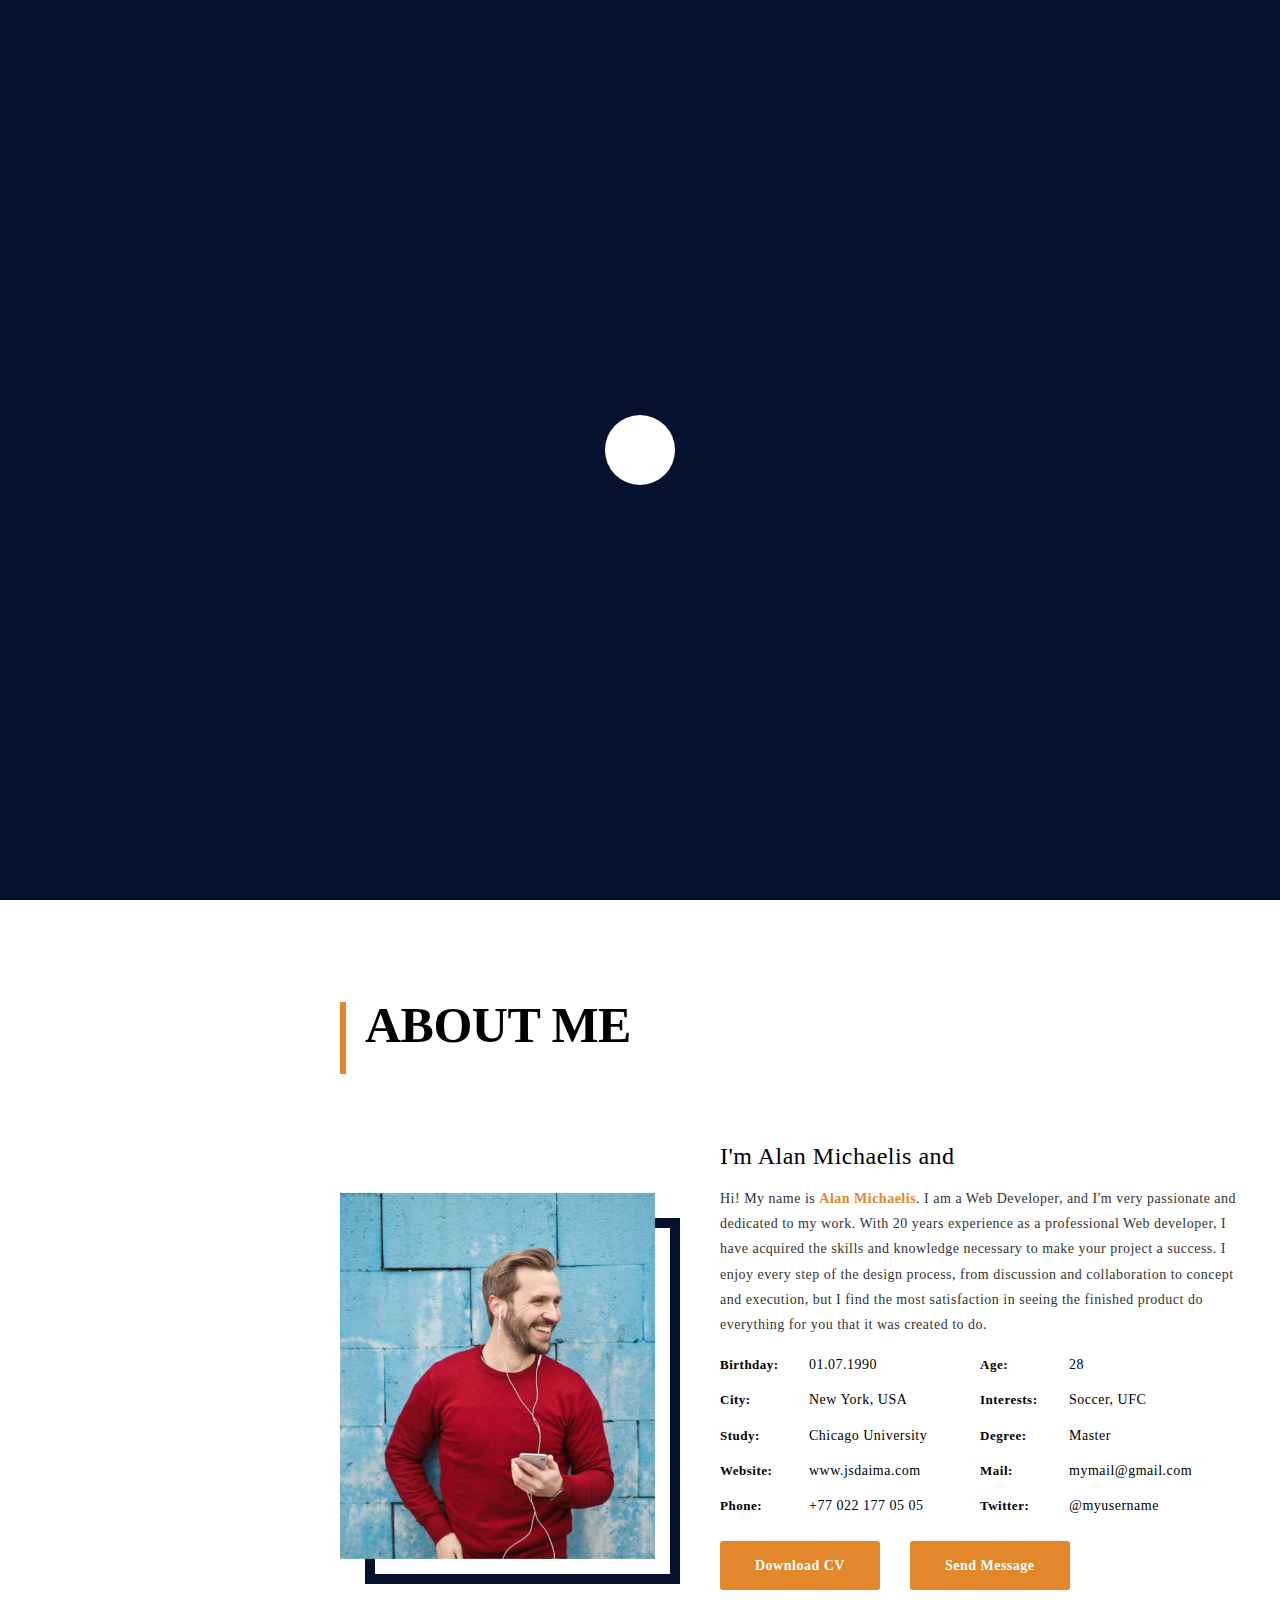
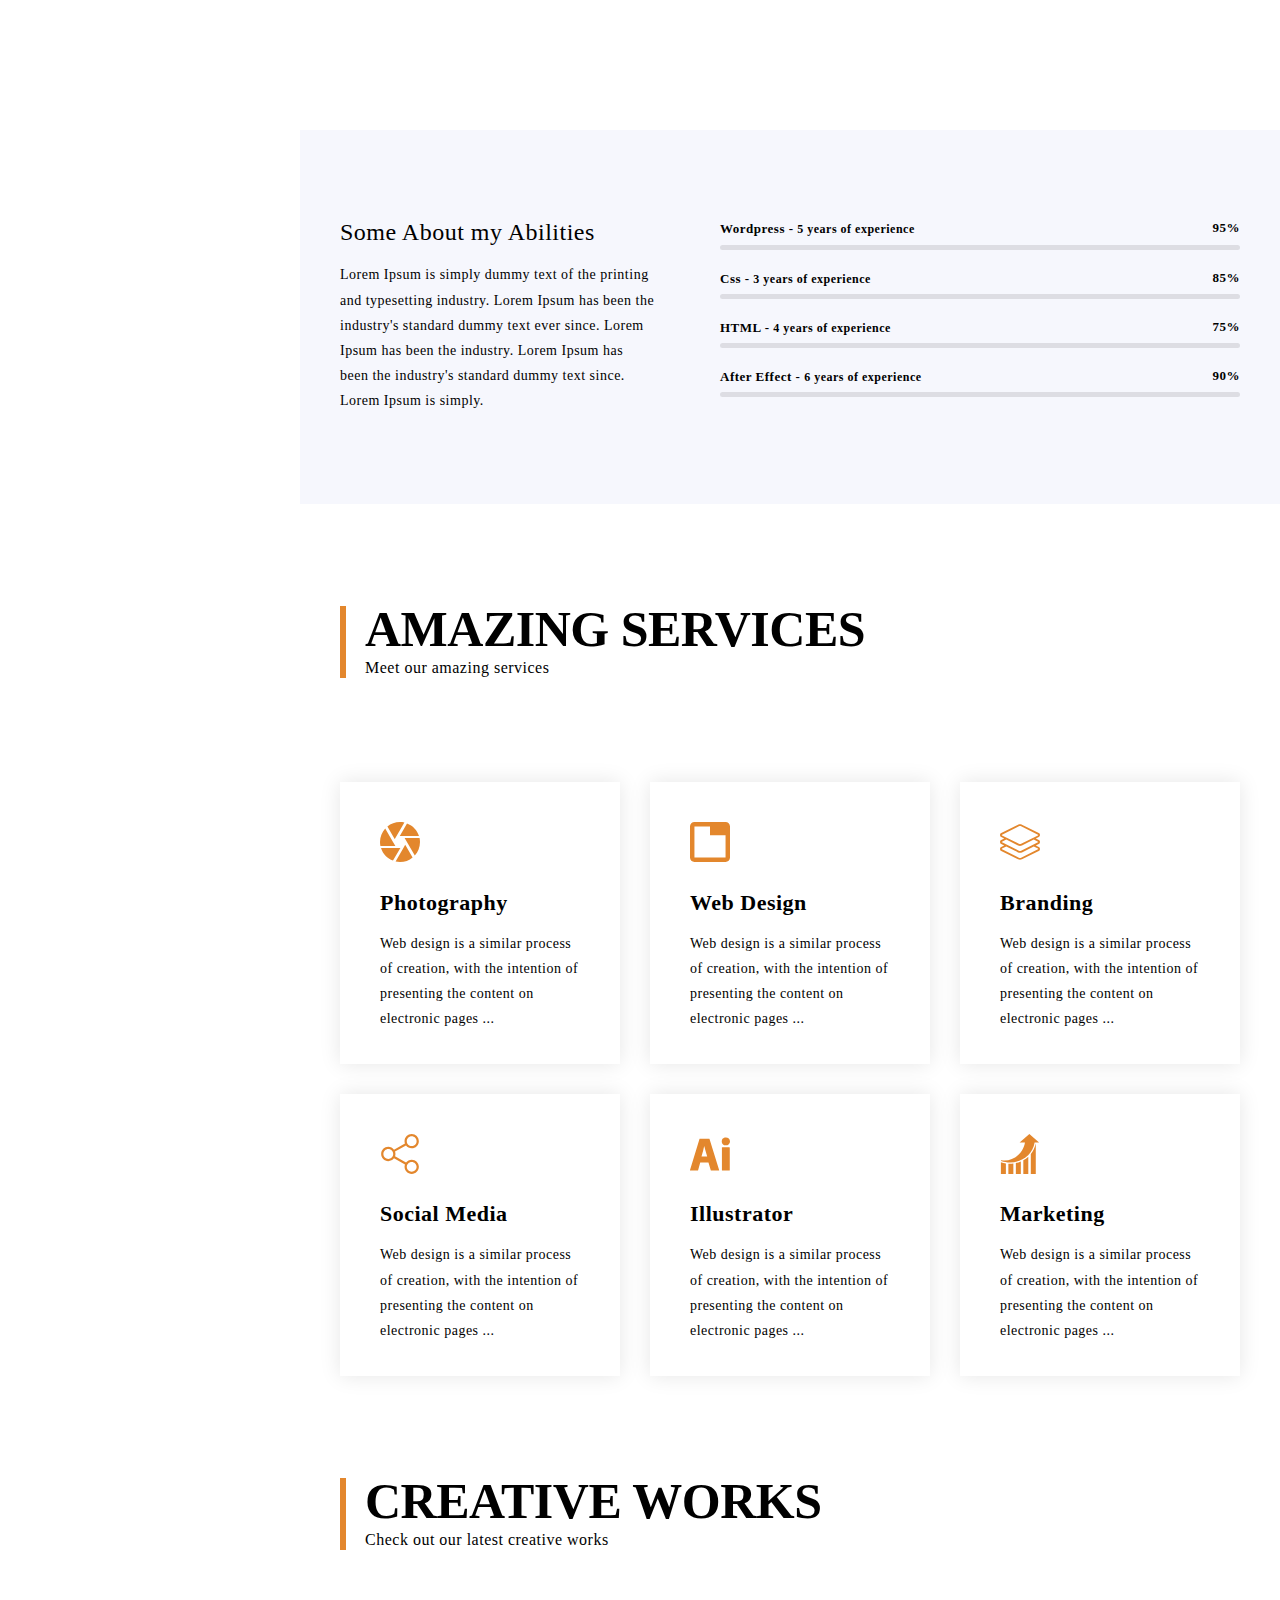
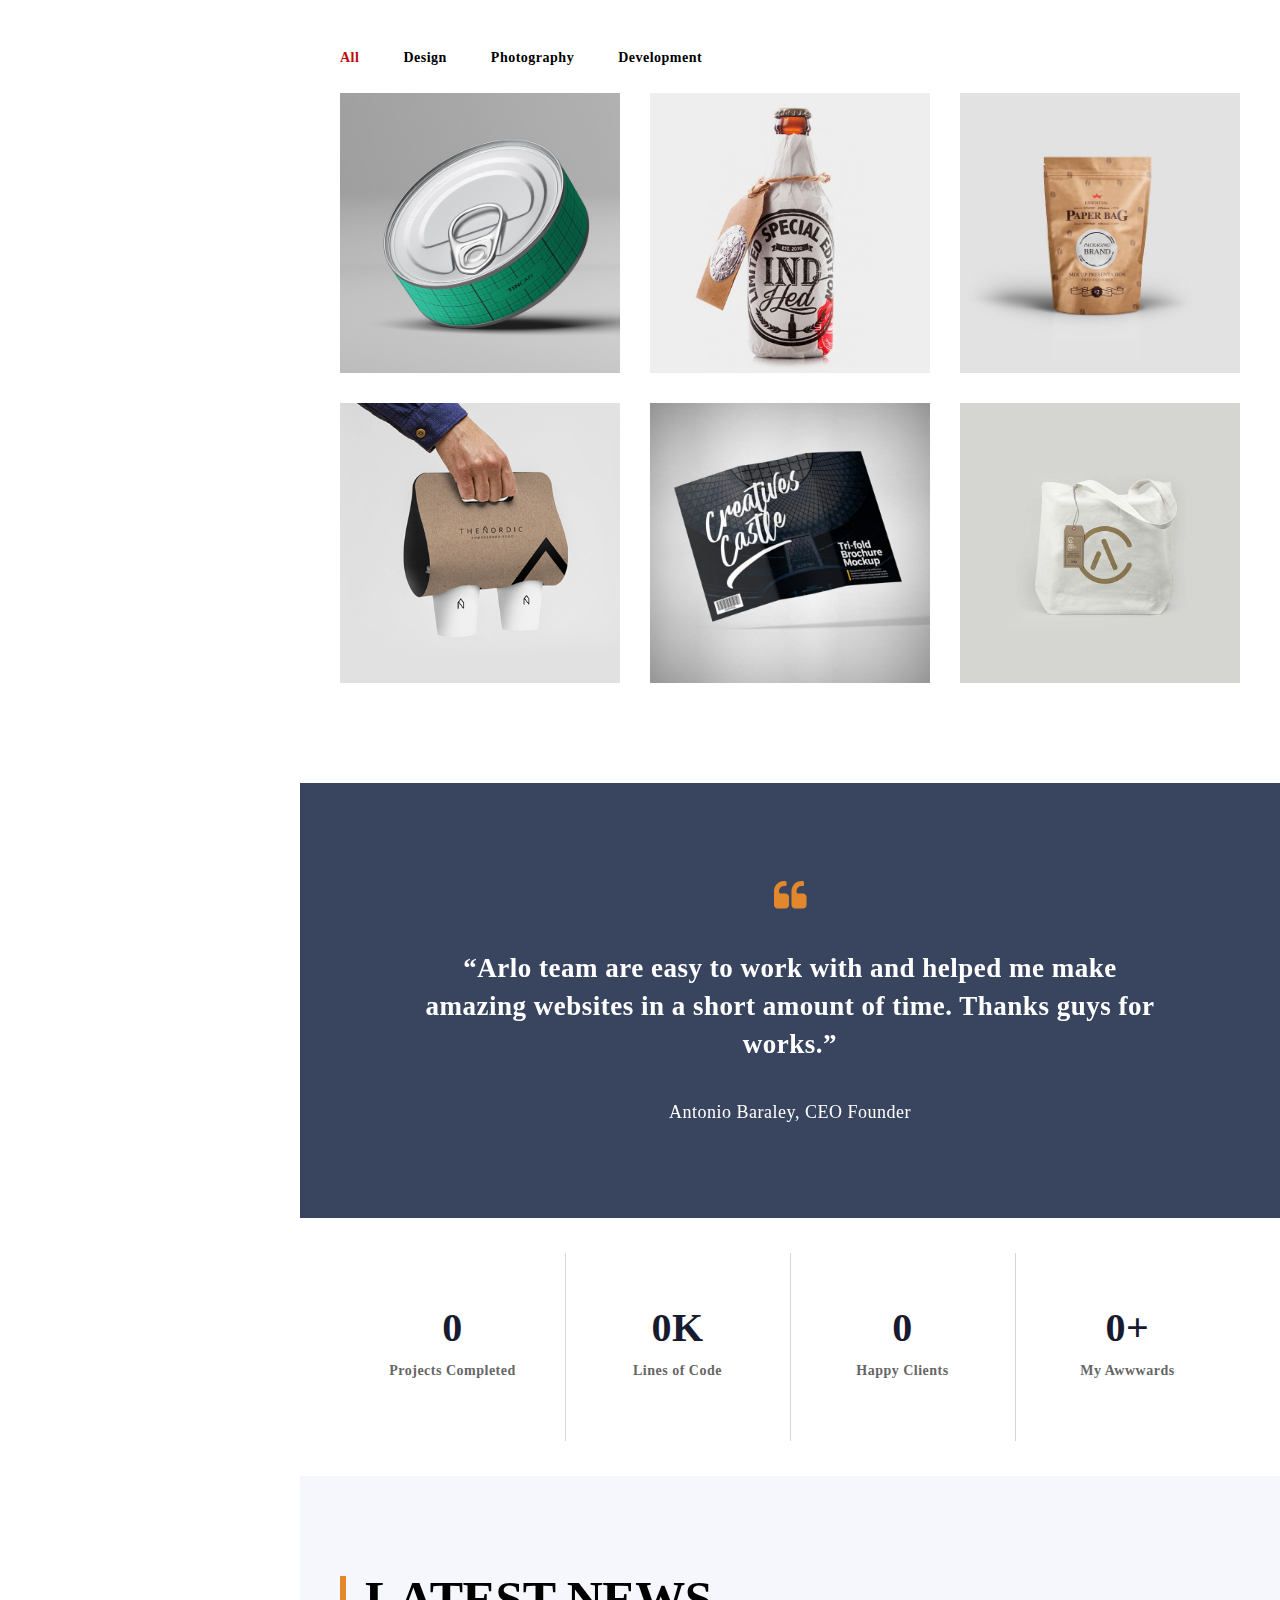
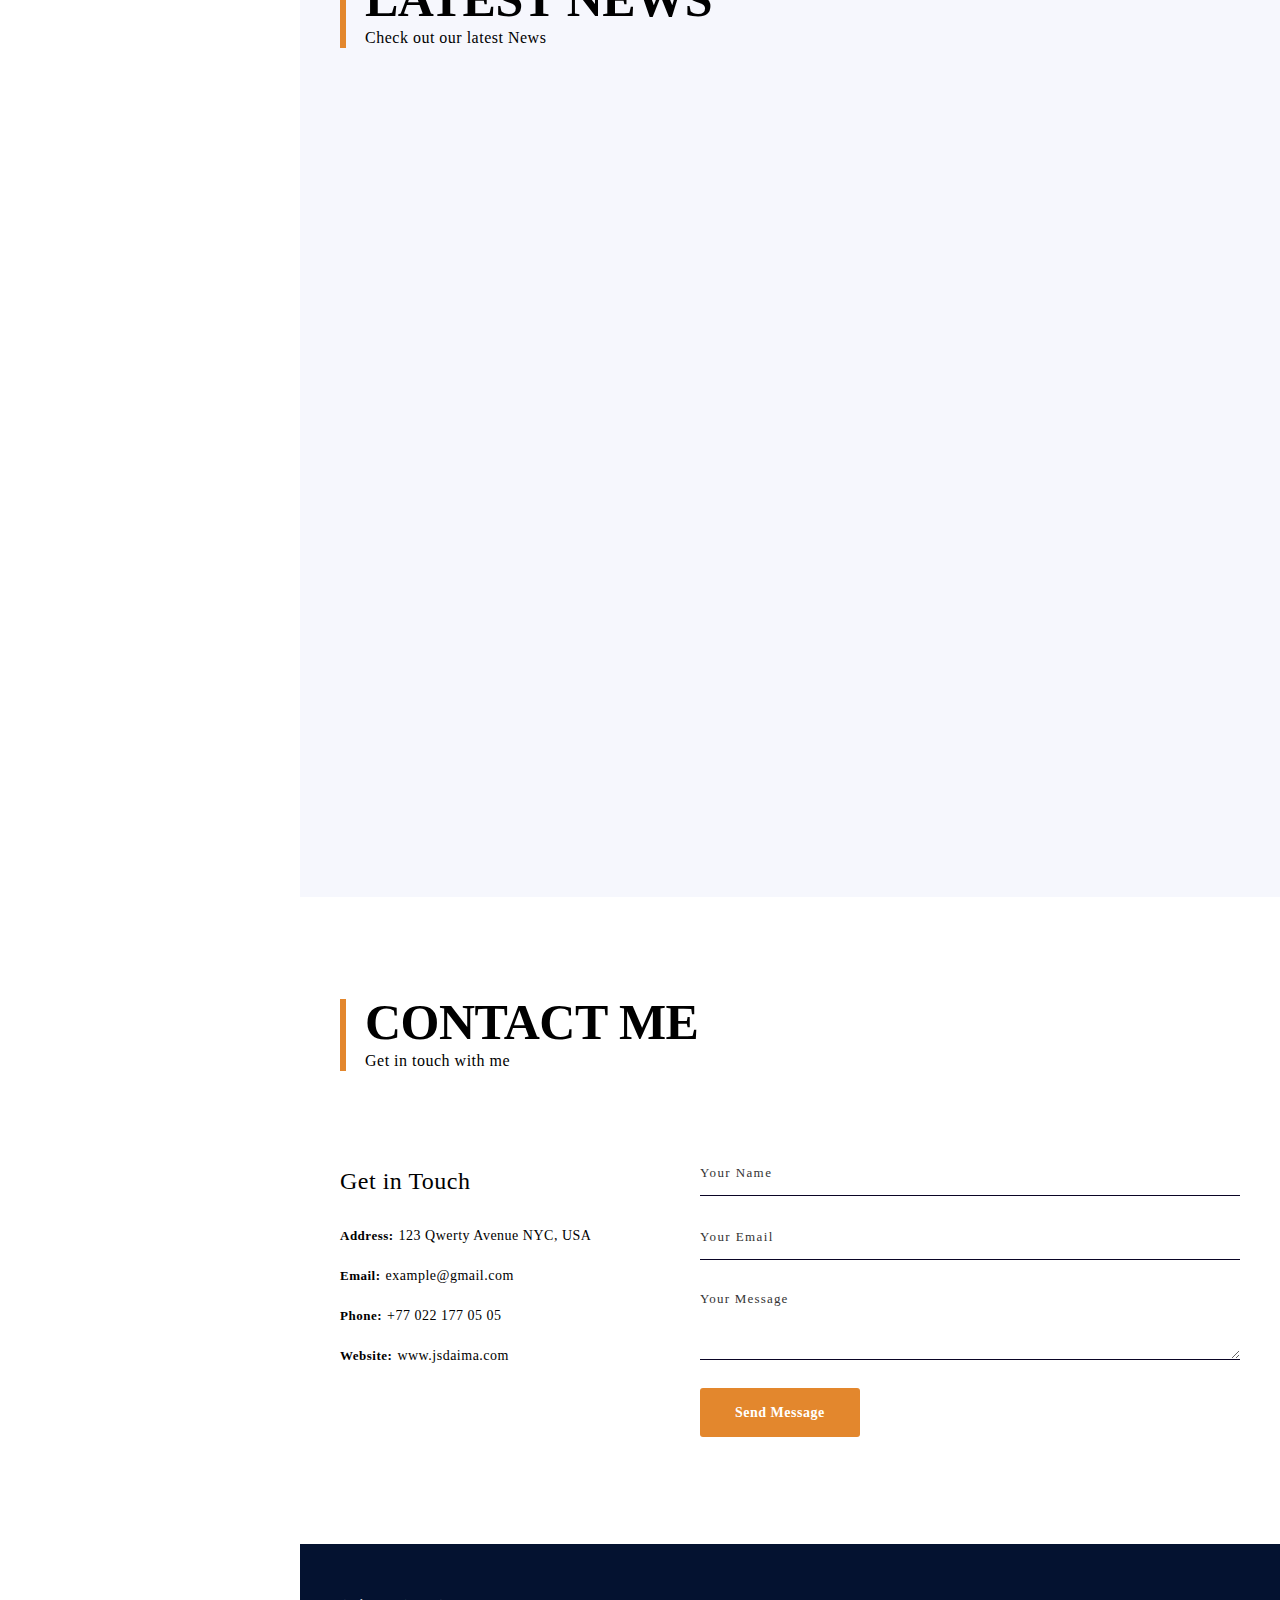
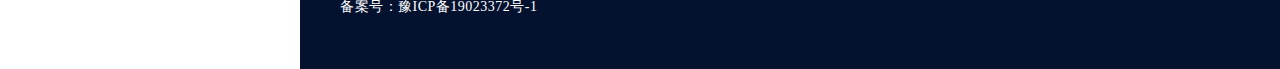
==== commit 8d4d6fdb: "新增 个人简历" ====
--- a/gs.wgsqzjl.net/index.html
+++ b/gs.wgsqzjl.net/index.html
@@ -1,4 +1,4 @@
-<!DOCTYPE html>
+﻿<!DOCTYPE html>
 <!--[if lt IE 7 ]><html class="ie ie6" lang="en"> <![endif]-->
 <!--[if IE 7 ]><html class="ie ie7" lang="en"> <![endif]-->
 <!--[if IE 8 ]><html class="ie ie8" lang="en"> <![endif]-->
@@ -10,11 +10,11 @@
 
 <meta name="viewport" content="width=device-width, initial-scale=1, maximum-scale=1">
 
-<title>HTML5全屏响应式前端开发工程师求职简历网页模板</title>
-<meta name="keywords" content="HTML5,全屏响应式,前端开发,工程师,求职简历,网页模板" />
-<meta name="description" content="HTML5全屏响应式前端开发工程师求职简历网页模板下载。使用最新HTML5+CSS3技术，采用响应式布局设计，自适应手机移动端，用户体验友好。" /> 
-<meta name="author" content="js代码(www.jsdaima.com)" />
-<meta name="copyright" content="js代码(www.jsdaima.com)" />
+<title>个人简历</title>
+<meta name="keywords" content="万功申个人简历" />
+<meta name="description" content="万功申个人简历" /> 
+<meta name="author" content="万功申" />
+<meta name="copyright" content="万功申" />
 
 <!-- STYLES -->
 <link rel="stylesheet" type="text/css" href="css/plugins.css" />
@@ -144,7 +144,7 @@
 						<div class="container">
 							<div class="arlo_tm_title_holder">
 								<h3>About Me</h3>
-								<span>js代码（www.jsdaima.com）- IT资源下载平台</span>							</div>
+							</div>
 							<div class="arlo_tm_about_wrap">
 								<div class="author_wrap">
 									<div class="leftbox">
@@ -657,7 +657,7 @@
 						</div>
 						<div class="arlo_tm_footer_wrap">
 							<div class="container">
-								<p>&copy; 2019 XX公司&nbsp;&nbsp;ICP备XXXXXXXX号&nbsp;&nbsp;技术支持：<a style="color:#fff;" href="https://www.jsdaima.com/" title="js代码" target="_blank">js代码（www.jsdaima.com）</a></p>
+								<p>备案号：<a href="http://beian.miit.gov.cn">豫ICP备19023372号-1</a></p>
 							</div>
 						</div>
 					</div>
